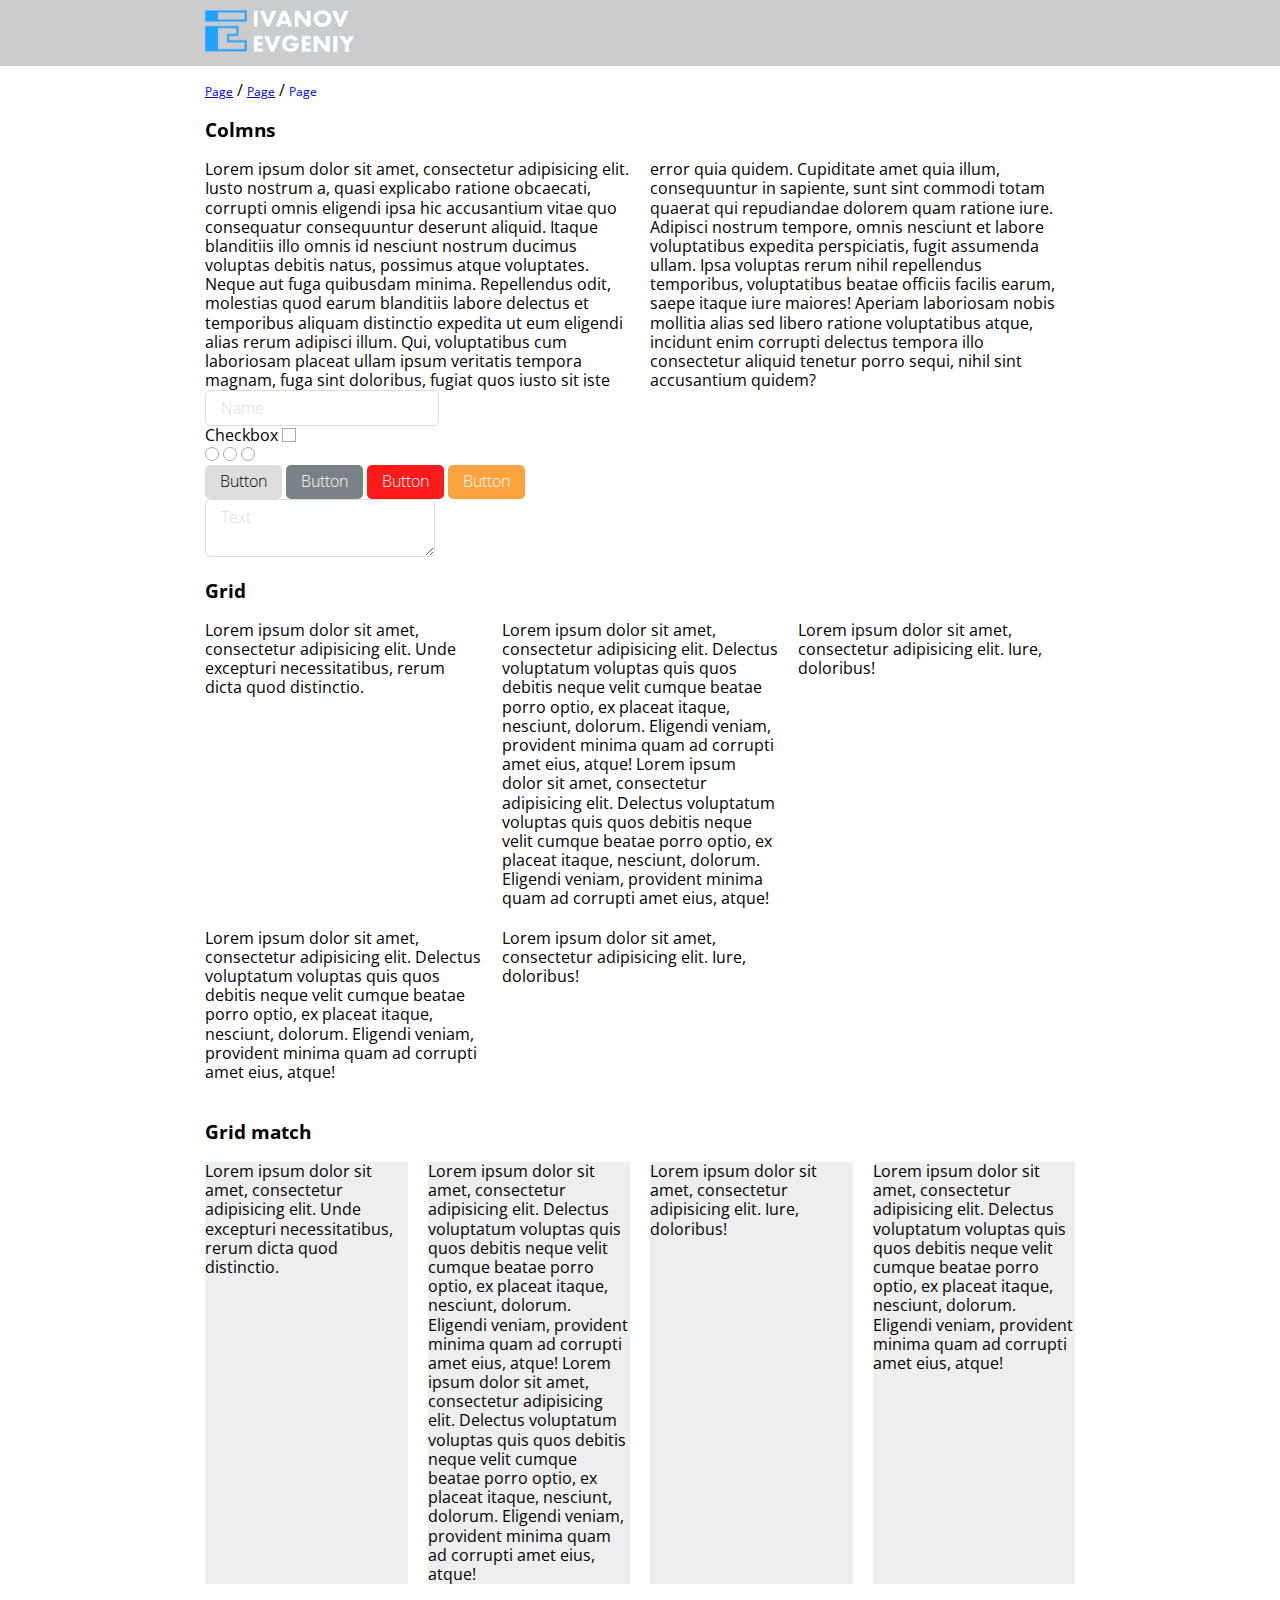
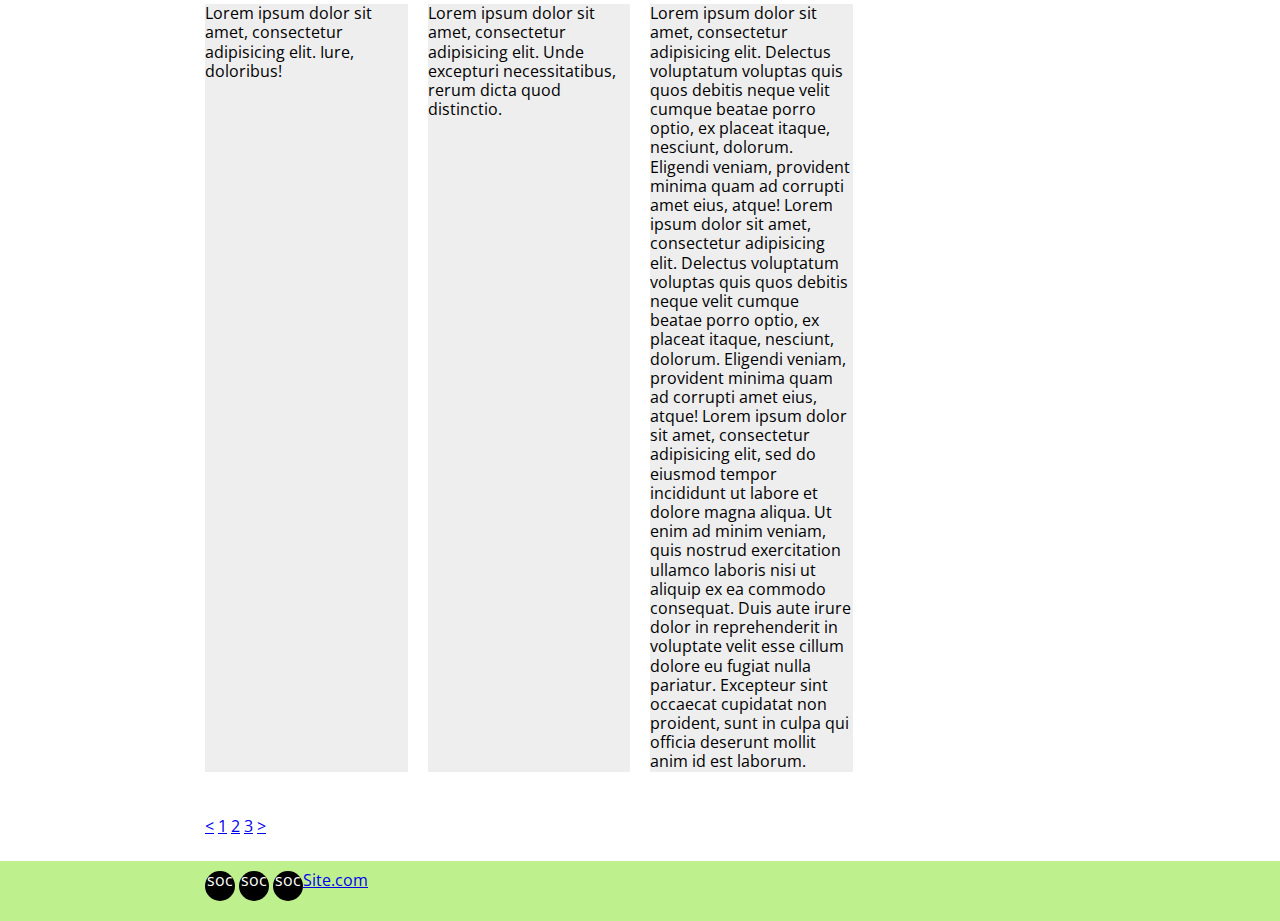
==== index.html @ 347f3d3c "init project" ====
<!DOCTYPE html>
<html>
<head>
	<meta charset="utf-8" />
	<title>New project</title>
	<meta name="keywords" content="" />
	<meta name="description" content="" />
    <meta name="viewport" content="width=device-width, initial-scale=1, shrink-to-fit=no">

	<link href="css/style.css" rel="stylesheet" type="text/css" />

</head>

<body>

<div class="wrapper">

	<!-- begin header -->
	<header class="header">
		<div class="container_center">

			<a href="/" class="header__logo"><img src="img/logo.png" alt=""></a>

		</div>
	</header>
	<!-- end header-->

	<!-- begin main__content -->
	<main class="main__content">

		<div class="container_center">

			<!-- begin breadcrumb -->
			<ul class="breadcrumb">

				<li>
					<a href="#">Page</a>
				</li>
				<li>
					<a href="#">Page</a>
				</li>
				<li>
					<a href="#">Page</a>
				</li>

			</ul>
			<!-- end breadcrumb -->

			<h3>Colmns</h3>
			<div class="column">Lorem ipsum dolor sit amet, consectetur adipisicing elit. Iusto nostrum a, quasi explicabo ratione obcaecati, corrupti omnis eligendi ipsa hic accusantium vitae quo consequatur consequuntur deserunt aliquid. Itaque blanditiis illo omnis id nesciunt nostrum ducimus voluptas debitis natus, possimus atque voluptates. Neque aut fuga quibusdam minima. Repellendus odit, molestias quod earum blanditiis labore delectus et temporibus aliquam distinctio expedita ut eum eligendi alias rerum adipisci illum. Qui, voluptatibus cum laboriosam placeat ullam ipsum veritatis tempora magnam, fuga sint doloribus, fugiat quos iusto sit iste error quia quidem. Cupiditate amet quia illum, consequuntur in sapiente, sunt sint commodi totam quaerat qui repudiandae dolorem quam ratione iure. Adipisci nostrum tempore, omnis nesciunt et labore voluptatibus expedita perspiciatis, fugit assumenda ullam. Ipsa voluptas rerum nihil repellendus temporibus, voluptatibus beatae officiis facilis earum, saepe itaque iure maiores! Aperiam laboriosam nobis mollitia alias sed libero ratione voluptatibus atque, incidunt enim corrupti delectus tempora illo consectetur aliquid tenetur porro sequi, nihil sint accusantium quidem?</div>

			<input type="text" name="" id="" placeholder="Name">

			<div class="row">
				<label>Checkbox <input type="checkbox" name="" id=""></label>
			</div>

			<div class="row">
				<input type="radio" name="1" id="">
				<input type="radio" name="1" id="">
				<input type="radio" name="1" id="">
			</div>

			<div class="row">
				<button class="btn">Button</button>
				<button class="btn btn_primary">Button</button>
				<button class="btn btn_danger">Button</button>
				<button class="btn btn_warning">Button</button>
			</div>

			<div class="row">
				<textarea placeholder="Text"></textarea>
			</div>

			<h3>Grid</h3>
			<!-- begin grid  -->
			<div class="grid grid__3">
				<div class="grid__wrapper">
					<div class="grid__item">
						Lorem ipsum dolor sit amet, consectetur adipisicing elit. Unde excepturi necessitatibus, rerum dicta quod distinctio.
					</div>
				</div>
				<div class="grid__wrapper">
					<div class="grid__item">
						Lorem ipsum dolor sit amet, consectetur adipisicing elit. Delectus voluptatum voluptas quis quos debitis neque velit cumque beatae porro optio, ex placeat itaque, nesciunt, dolorum. Eligendi veniam, provident minima quam ad corrupti amet eius, atque!
						Lorem ipsum dolor sit amet, consectetur adipisicing elit. Delectus voluptatum voluptas quis quos debitis neque velit cumque beatae porro optio, ex placeat itaque, nesciunt, dolorum. Eligendi veniam, provident minima quam ad corrupti amet eius, atque!
					</div>
				</div>
				<div class="grid__wrapper">
					<div class="grid__item">
						Lorem ipsum dolor sit amet, consectetur adipisicing elit. Iure, doloribus!
					</div>
				</div>
				<div class="grid__wrapper">
					<div class="grid__item">
						Lorem ipsum dolor sit amet, consectetur adipisicing elit. Delectus voluptatum voluptas quis quos debitis neque velit cumque beatae porro optio, ex placeat itaque, nesciunt, dolorum. Eligendi veniam, provident minima quam ad corrupti amet eius, atque!
					</div>
				</div>
				<div class="grid__wrapper">
					<div class="grid__item">
						Lorem ipsum dolor sit amet, consectetur adipisicing elit. Iure, doloribus!
					</div>
				</div>
			</div>
			<!-- end grid  -->

			<h3>Grid match</h3>
			<!-- begin grid  -->
			<div class="grid grid__4" data-grid-match>
				<div class="grid__wrapper">
					<div class="grid__item">
						Lorem ipsum dolor sit amet, consectetur adipisicing elit. Unde excepturi necessitatibus, rerum dicta quod distinctio.
					</div>
				</div>
				<div class="grid__wrapper">
					<div class="grid__item">
						Lorem ipsum dolor sit amet, consectetur adipisicing elit. Delectus voluptatum voluptas quis quos debitis neque velit cumque beatae porro optio, ex placeat itaque, nesciunt, dolorum. Eligendi veniam, provident minima quam ad corrupti amet eius, atque!
						Lorem ipsum dolor sit amet, consectetur adipisicing elit. Delectus voluptatum voluptas quis quos debitis neque velit cumque beatae porro optio, ex placeat itaque, nesciunt, dolorum. Eligendi veniam, provident minima quam ad corrupti amet eius, atque!
					</div>
				</div>
				<div class="grid__wrapper">
					<div class="grid__item">
						Lorem ipsum dolor sit amet, consectetur adipisicing elit. Iure, doloribus!
					</div>
				</div>
				<div class="grid__wrapper">
					<div class="grid__item">
						Lorem ipsum dolor sit amet, consectetur adipisicing elit. Delectus voluptatum voluptas quis quos debitis neque velit cumque beatae porro optio, ex placeat itaque, nesciunt, dolorum. Eligendi veniam, provident minima quam ad corrupti amet eius, atque!
					</div>
				</div>
				<div class="grid__wrapper">
					<div class="grid__item">
						Lorem ipsum dolor sit amet, consectetur adipisicing elit. Iure, doloribus!
					</div>
				</div>
				<div class="grid__wrapper">
					<div class="grid__item">
						Lorem ipsum dolor sit amet, consectetur adipisicing elit. Unde excepturi necessitatibus, rerum dicta quod distinctio.
					</div>
				</div>
				<div class="grid__wrapper">
					<div class="grid__item">
						Lorem ipsum dolor sit amet, consectetur adipisicing elit. Delectus voluptatum voluptas quis quos debitis neque velit cumque beatae porro optio, ex placeat itaque, nesciunt, dolorum. Eligendi veniam, provident minima quam ad corrupti amet eius, atque!
						Lorem ipsum dolor sit amet, consectetur adipisicing elit. Delectus voluptatum voluptas quis quos debitis neque velit cumque beatae porro optio, ex placeat itaque, nesciunt, dolorum. Eligendi veniam, provident minima quam ad corrupti amet eius, atque!
						Lorem ipsum dolor sit amet, consectetur adipisicing elit, sed do eiusmod
						tempor incididunt ut labore et dolore magna aliqua. Ut enim ad minim veniam,
						quis nostrud exercitation ullamco laboris nisi ut aliquip ex ea commodo
						consequat. Duis aute irure dolor in reprehenderit in voluptate velit esse
						cillum dolore eu fugiat nulla pariatur. Excepteur sint occaecat cupidatat non
						proident, sunt in culpa qui officia deserunt mollit anim id est laborum.
					</div>
				</div>
			</div>
			<!-- end grid  -->

			<!-- begin pagination -->
			<ul class="pagination">

				<li class="prev">
					<a href="#"></a>
				</li>
				<li>
					<a href="#">1</a>
				</li>
				<li>
					<a href="#">2</a>
				</li>
				<li>
					<a href="#">3</a>
				</li>
				<li class="next">
					<a href="#"></a>
				</li>

			</ul>
			<!-- end pagination -->



		</div>

	</main>
	<!-- end main__content -->

</div>
<!-- end .wrapper -->

<!-- begin footer -->
<footer class="footer">

	<div class="container_center">

		<div class="soc">
			<a href="#"></a>
			<a href="#"></a>
			<a href="#"></a>
		</div>

		<div class="copy"><a href="#">Site.com</a></div>

	</div>

</footer>
<!-- end footer -->

	<script type="text/javascript" src="js/jquery.js"></script>
	<script type="text/javascript" src="js/browserDetect.js"></script>
	<script type="text/javascript" src="js/jquery.matchHeight.js"></script>
	<script type="text/javascript" src="js/function.js"></script>


</body>
</html>
---- css/style.css ----
/*!
 *
 * Evgeniy Ivanov - 2018
 * busforward@gmail.com
 * Skype: ivanov_ea
 *
 */
@import url(https://fonts.googleapis.com/css?family=Open+Sans:400,300,600,700,900);
.footer:after, .main__content:after, .header:after, .form:after, .form__row:after {
  content: '';
  display: table;
  clear: both; }

.footer:before {
  content: '';
  display: table;
  clear: both; }

/* Global variables */
/* ======================================================================== */
/* Grid */
/* ======================================================================== */
/* Form */
/* ======================================================================== */
/* Breakpoints */
* {
  -webkit-box-sizing: border-box;
  box-sizing: border-box; }

html, body, .wrapper {
  height: 100%;
  position: relative;
  -webkit-box-sizing: content-box;
  box-sizing: content-box; }

/*! normalize.css v7.0.0 | MIT License | github.com/necolas/normalize.css */
/* Document
   ========================================================================== */
/**
 * 1. Correct the line height in all browsers.
 * 2. Prevent adjustments of font size after orientation changes in
 *    IE on Windows Phone and in iOS.
 */
html {
  -ms-text-size-adjust: 100%;
  /* 2 */
  -webkit-text-size-adjust: 100%;
  /* 2 */ }

/* Sections
   ========================================================================== */
/**
 * Remove the margin in all browsers (opinionated).
 */
body {
  margin: 0;
  font-size: 100%;
  font-family: "Open Sans";
  color: #000;
  line-height: 1.2; }

/**
 * Add the correct display in IE 9-.
 */
article, aside, details, figcaption, figure, footer, header, hgroup, main, nav, section, summary {
  display: block; }

/**
 * Correct the font size and margin on `h1` elements within `section` and
 * `article` contexts in Chrome, Firefox, and Safari.
 */
h1 {
  font-size: 2em;
  margin: 0.67em 0; }

/* Grouping content
   ========================================================================== */
/**
 * Add the correct display in IE 9-.
 * 1. Add the correct display in IE.
 */
figcaption,
figure,
main {
  /* 1 */
  display: block; }

/**
 * Add the correct margin in IE 8.
 */
figure {
  margin: 1em 40px; }

/**
 * 1. Add the correct box sizing in Firefox.
 * 2. Show the overflow in Edge and IE.
 */
hr {
  -webkit-box-sizing: content-box;
  box-sizing: content-box;
  /* 1 */
  height: 0;
  /* 1 */
  overflow: visible;
  /* 2 */ }

/**
 * 1. Correct the inheritance and scaling of font size in all browsers.
 * 2. Correct the odd `em` font sizing in all browsers.
 */
pre {
  font-family: monospace, monospace;
  /* 1 */
  font-size: 1em;
  /* 2 */ }

/* Text-level semantics
   ========================================================================== */
/**
 * 1. Remove the gray background on active links in IE 10.
 * 2. Remove gaps in links underline in iOS 8+ and Safari 8+.
 */
a {
  background-color: transparent;
  /* 1 */
  -webkit-text-decoration-skip: objects;
  /* 2 */
  -webkit-transition: all .3s;
  -o-transition: all .3s;
  transition: all .3s; }
  a:focus {
    outline: 0; }

/**
 * 1. Remove the bottom border in Chrome 57- and Firefox 39-.
 * 2. Add the correct text decoration in Chrome, Edge, IE, Opera, and Safari.
 */
abbr[title] {
  border-bottom: none;
  /* 1 */
  text-decoration: underline;
  /* 2 */
  -webkit-text-decoration: underline dotted;
  text-decoration: underline dotted;
  /* 2 */ }

/**
 * Prevent the duplicate application of `bolder` by the next rule in Safari 6.
 */
b,
strong {
  font-weight: inherit; }

/**
 * Add the correct font weight in Chrome, Edge, and Safari.
 */
b,
strong {
  font-weight: bolder; }

/**
 * 1. Correct the inheritance and scaling of font size in all browsers.
 * 2. Correct the odd `em` font sizing in all browsers.
 */
code,
kbd,
samp {
  font-family: monospace, monospace;
  /* 1 */
  font-size: 1em;
  /* 2 */ }

/**
 * Add the correct font style in Android 4.3-.
 */
dfn {
  font-style: italic; }

/**
 * Add the correct background and color in IE 9-.
 */
mark {
  background-color: #ff0;
  color: #000; }

/**
 * Add the correct font size in all browsers.
 */
small {
  font-size: 80%; }

/**
 * Prevent `sub` and `sup` elements from affecting the line height in
 * all browsers.
 */
sub,
sup {
  font-size: 75%;
  line-height: 0;
  position: relative;
  vertical-align: baseline; }

sub {
  bottom: -0.25em; }

sup {
  top: -0.5em; }

/* Embedded content
   ========================================================================== */
/**
 * Add the correct display in IE 9-.
 */
audio,
video {
  display: inline-block; }

/**
 * Add the correct display in iOS 4-7.
 */
audio:not([controls]) {
  display: none;
  height: 0; }

/**
 * Remove the border on images inside links in IE 10-.
 */
img {
  border-style: none;
  max-width: 100%; }

/**
 * Hide the overflow in IE.
 */
svg:not(:root) {
  overflow: hidden; }

/* Forms
   ========================================================================== */
/**
 * 1. Change the font styles in all browsers (opinionated).
 * 2. Remove the margin in Firefox and Safari.
 */
button,
input,
optgroup,
select,
textarea {
  margin: 0;
  /* 2 */ }

/**
 * Show the overflow in IE.
 * 1. Show the overflow in Edge.
 */
button,
input {
  /* 1 */
  overflow: visible;
  outline: 0; }

/**
 * Remove the inheritance of text transform in Edge, Firefox, and IE.
 * 1. Remove the inheritance of text transform in Firefox.
 */
button,
select {
  /* 1 */
  text-transform: none; }

/**
 * 1. Prevent a WebKit bug where (2) destroys native `audio` and `video`
 *    controls in Android 4.
 * 2. Correct the inability to style clickable types in iOS and Safari.
 */
button,
html [type="button"],
[type="reset"],
[type="submit"] {
  -webkit-appearance: button;
  /* 2 */ }

/**
 * Remove the inner border and padding in Firefox.
 */
button::-moz-focus-inner,
[type="button"]::-moz-focus-inner,
[type="reset"]::-moz-focus-inner,
[type="submit"]::-moz-focus-inner {
  border-style: none;
  padding: 0; }

/**
 * Restore the focus styles unset by the previous rule.
 */
button:-moz-focusring,
[type="button"]:-moz-focusring,
[type="reset"]:-moz-focusring,
[type="submit"]:-moz-focusring {
  outline: 1px dotted ButtonText; }

/**
 * Correct the padding in Firefox.
 */
fieldset {
  padding: 0.35em 0.75em 0.625em; }

/**
 * 1. Correct the text wrapping in Edge and IE.
 * 2. Correct the color inheritance from `fieldset` elements in IE.
 * 3. Remove the padding so developers are not caught out when they zero out
 *    `fieldset` elements in all browsers.
 */
legend {
  -webkit-box-sizing: border-box;
  box-sizing: border-box;
  /* 1 */
  color: inherit;
  /* 2 */
  display: table;
  /* 1 */
  max-width: 100%;
  /* 1 */
  padding: 0;
  /* 3 */
  white-space: normal;
  /* 1 */ }

/**
 * 1. Add the correct display in IE 9-.
 * 2. Add the correct vertical alignment in Chrome, Firefox, and Opera.
 */
progress {
  display: inline-block;
  /* 1 */
  vertical-align: baseline;
  /* 2 */ }

/**
 * Remove the default vertical scrollbar in IE.
 */
textarea {
  overflow: auto; }

/**
 * 1. Add the correct box sizing in IE 10-.
 * 2. Remove the padding in IE 10-.
 */
[type="checkbox"],
[type="radio"] {
  -webkit-box-sizing: border-box;
  box-sizing: border-box;
  /* 1 */
  padding: 0;
  /* 2 */ }

/**
 * Correct the cursor style of increment and decrement buttons in Chrome.
 */
[type="number"]::-webkit-inner-spin-button,
[type="number"]::-webkit-outer-spin-button {
  height: auto; }

/**
 * 1. Correct the odd appearance in Chrome and Safari.
 * 2. Correct the outline style in Safari.
 */
[type="search"] {
  -webkit-appearance: textfield;
  /* 1 */
  outline-offset: -2px;
  /* 2 */ }

/**
 * Remove the inner padding and cancel buttons in Chrome and Safari on macOS.
 */
[type="search"]::-webkit-search-cancel-button,
[type="search"]::-webkit-search-decoration {
  -webkit-appearance: none; }

/**
 * 1. Correct the inability to style clickable types in iOS and Safari.
 * 2. Change font properties to `inherit` in Safari.
 */
::-webkit-file-upload-button {
  -webkit-appearance: button;
  /* 1 */
  font: inherit;
  /* 2 */ }

/* Interactive
   ========================================================================== */
/*
 * Add the correct display in IE 9-.
 * 1. Add the correct display in Edge, IE, and Firefox.
 */
details,
menu {
  display: block; }

/*
 * Add the correct display in all browsers.
 */
summary {
  display: list-item; }

/* Scripting
   ========================================================================== */
/**
 * Add the correct display in IE 9-.
 */
canvas {
  display: inline-block; }

/**
 * Add the correct display in IE.
 */
template {
  display: none; }

/* Hidden
   ========================================================================== */
/**
 * Add the correct display in IE 10-.
 */
[hidden] {
  display: none; }

.wrapper {
  font-size: 16px;
  min-height: 100%;
  height: auto !important;
  height: 100%;
  margin: 0 auto -60px auto; }

/* Middle
 ----------------------------------------------------------------------------- */
.main__content {
  padding-bottom: 60px; }

.container_center {
  max-width: 900px;
  padding: 0 15px;
  margin-left: auto;
  margin-right: auto; }

.column {
  -webkit-column-count: 4;
  column-count: 4;
  -webkit-column-gap: 20px;
  column-gap: 20px;
  -webkit-column-width: 300px;
  column-width: 300px; }

/* Header
 ----------------------------------------------------------------------------- */
.header {
  background-color: #ccc;
  padding: 10px 0; }
  .header__logo {
    float: left;
    width: 150px; }

.stiky {
  position: fixed;
  top: 0;
  left: 0;
  width: 100%; }

/* Footer
 ----------------------------------------------------------------------------- */
.footer {
  font-size: 16px;
  position: relative;
  height: 60px;
  background: #BFF08E; }
  .footer .container_center {
    padding-top: 10px;
    padding-bottom: 10px; }

.form__row {
  margin-bottom: 15px; }
  .form__row input:not([type]),
  .form__row input[type=text],
  .form__row input[type=password],
  .form__row input[type=email],
  .form__row input[type=url],
  .form__row input[type=search],
  .form__row input[type=tel],
  .form__row input[type=number],
  .form__row input[type=datetime],
  .form__row textarea,
  .form__row .btn {
    width: 100%; }
  .form__row textarea {
    max-width: 100%;
    max-width: 100%;
    min-height: 15px; }

input:not([type]),
input[type=text],
input[type=password],
input[type=email],
input[type=url],
input[type=search],
input[type=tel],
input[type=number],
input[type=datetime],
textarea {
  background-color: #fff;
  border: 1px solid #ddd;
  padding: 6px 15px;
  outline: none;
  font-size: 16px;
  font-weight: 300;
  font-family: "Open Sans";
  border-radius: 5px;
  -webkit-transition: all .3s;
  -o-transition: all .3s;
  transition: all .3s; }
  input:not([type]):hover,
  input[type=text]:hover,
  input[type=password]:hover,
  input[type=email]:hover,
  input[type=url]:hover,
  input[type=search]:hover,
  input[type=tel]:hover,
  input[type=number]:hover,
  input[type=datetime]:hover,
  textarea:hover {
    border: 1px solid #ddd;
    background-color: #fff; }
  input:not([type]):focus,
  input[type=text]:focus,
  input[type=password]:focus,
  input[type=email]:focus,
  input[type=url]:focus,
  input[type=search]:focus,
  input[type=tel]:focus,
  input[type=number]:focus,
  input[type=datetime]:focus,
  textarea:focus {
    border: 1px solid #ddd;
    background-color: #fff; }
  input:not([type]).invalid,
  input[type=text].invalid,
  input[type=password].invalid,
  input[type=email].invalid,
  input[type=url].invalid,
  input[type=search].invalid,
  input[type=tel].invalid,
  input[type=number].invalid,
  input[type=datetime].invalid,
  textarea.invalid {
    background-color: #fff0f0;
    border: 1px solid red; }
  input:not([type])::-webkit-input-placeholder,
  input[type=text]::-webkit-input-placeholder,
  input[type=password]::-webkit-input-placeholder,
  input[type=email]::-webkit-input-placeholder,
  input[type=url]::-webkit-input-placeholder,
  input[type=search]::-webkit-input-placeholder,
  input[type=tel]::-webkit-input-placeholder,
  input[type=number]::-webkit-input-placeholder,
  input[type=datetime]::-webkit-input-placeholder,
  textarea::-webkit-input-placeholder {
    color: #ddd; }
  input:not([type]):-moz-placeholder,
  input[type=text]:-moz-placeholder,
  input[type=password]:-moz-placeholder,
  input[type=email]:-moz-placeholder,
  input[type=url]:-moz-placeholder,
  input[type=search]:-moz-placeholder,
  input[type=tel]:-moz-placeholder,
  input[type=number]:-moz-placeholder,
  input[type=datetime]:-moz-placeholder,
  textarea:-moz-placeholder {
    color: #ddd; }
  input:not([type])::-moz-placeholder,
  input[type=text]::-moz-placeholder,
  input[type=password]::-moz-placeholder,
  input[type=email]::-moz-placeholder,
  input[type=url]::-moz-placeholder,
  input[type=search]::-moz-placeholder,
  input[type=tel]::-moz-placeholder,
  input[type=number]::-moz-placeholder,
  input[type=datetime]::-moz-placeholder,
  textarea::-moz-placeholder {
    color: #ddd; }
  input:not([type]):-ms-input-placeholder,
  input[type=text]:-ms-input-placeholder,
  input[type=password]:-ms-input-placeholder,
  input[type=email]:-ms-input-placeholder,
  input[type=url]:-ms-input-placeholder,
  input[type=search]:-ms-input-placeholder,
  input[type=tel]:-ms-input-placeholder,
  input[type=number]:-ms-input-placeholder,
  input[type=datetime]:-ms-input-placeholder,
  textarea:-ms-input-placeholder {
    color: #ddd; }

input[type=search]::-webkit-search-cancel-button,
input[type=search]::-webkit-search-decoration {
  -webkit-appearance: none; }

input[type=number]::-webkit-inner-spin-button,
input[type=number]::-webkit-outer-spin-button {
  height: auto; }

input[type=checkbox],
input[type=radio] {
  padding: 0;
  display: inline-block;
  height: 14px;
  width: 14px;
  border: 1px solid #aaa;
  overflow: hidden;
  margin-top: -4px;
  vertical-align: middle;
  -webkit-appearance: none;
  outline: 0;
  background: 0 0;
  text-align: center;
  position: relative; }
  input[type=checkbox]:not(:disabled), input[type=checkbox]:not(:disabled),
  input[type=radio]:not(:disabled),
  input[type=radio]:not(:disabled) {
    cursor: pointer; }
  input[type=checkbox]:before, input[type=checkbox]:before,
  input[type=radio]:before,
  input[type=radio]:before {
    display: block; }
  input[type=checkbox]:disabled, input[type=checkbox]:disabled,
  input[type=radio]:disabled,
  input[type=radio]:disabled {
    border-color: #ddd; }

input[type=radio] {
  border-radius: 50%; }
  input[type=radio]:checked:before {
    content: '';
    width: 6px;
    height: 6px;
    top: 50%;
    left: 50%;
    margin-top: -3px;
    margin-left: -3px;
    display: block;
    position: absolute;
    border-radius: 50%;
    background: #000; }
  input[type=radio]:disabled:checked:before {
    background-color: #aaa; }

input[type=checkbox]:checked:before, input[type=checkbox]:indeterminate:before {
  content: "\2714";
  font-size: 12px;
  -webkit-font-smoothing: antialiased;
  text-align: center;
  line-height: 13px;
  color: #000; }

input[type=checkbox]:indeterminate:before {
  content: "\f068"; }

input[type=checkbox]:disabled:checked:before, input[type=checkbox]:disabled:indeterminate:before {
  color: #aaa; }

.grid {
  margin-left: -20px;
  -webkit-box-sizing: content-box;
  box-sizing: content-box; }
  html[data-browser*="flexible"] .grid {
    display: -webkit-box;
    display: -ms-flexbox;
    display: flex;
    -ms-flex-wrap: wrap;
    flex-wrap: wrap; }
    html[data-browser*="flexible"] .grid > div {
      display: block;
      min-height: 1px;
      -webkit-box-flex: 0;
      -ms-flex: none;
      flex: none; }
  html[data-browser*="not-flex"] .grid {
    display: block;
    font-size: 0;
    line-height: 0;
    letter-spacing: -1px; }
    html[data-browser*="not-flex"] .grid > div {
      min-height: 1px;
      display: inline-block;
      vertical-align: top;
      letter-spacing: normal;
      line-height: 1.2;
      font-size: 16px; }
  html[data-browser*="flexible"] .grid {
    -webkit-box-orient: horizontal;
    -webkit-box-direction: normal;
    -ms-flex-flow: row wrap;
    flex-flow: row wrap; }
  html[data-browser*="flexible"] .grid_nowrap {
    -webkit-box-orient: horizontal;
    -webkit-box-direction: normal;
    -ms-flex-flow: row nowrap;
    flex-flow: row nowrap; }
  .grid > div {
    padding-left: 20px;
    margin-bottom: 20px; }
    .grid > div.width_1 {
      width: 50%; }
    .grid > div.width_2 {
      width: 50%; }
    .grid > div.width_3 {
      width: 33.3%; }
    .grid > div.width_4 {
      width: 25%; }
    .grid > div.width_5 {
      width: 20%; }
    .grid > div.width_2_3 {
      width: 66%; }
    .grid > div.width_3_4 {
      width: 75%; }
  .grid__1 > div {
    width: 100%; }
  .grid__2 > div {
    width: 50%; }
  .grid__3 > div {
    width: 33.33333%; }
  .grid__4 > div {
    width: 25%; }
  .grid__5 > div {
    width: 20%; }
  .grid__6 > div {
    width: 16.66667%; }
  .grid__7 > div {
    width: 14.28571%; }
  .grid__8 > div {
    width: 12.5%; }
  .grid__9 > div {
    width: 11.11111%; }
  .grid__10 > div {
    width: 10%; }
  .grid__11 > div {
    width: 9.09091%; }
  .grid__12 > div {
    width: 8.33333%; }

[data-grid-match] .grid__item {
  background-color: #eee; }

@media (max-width: 991px) {
  .grid__4 > div {
    width: 50%; } }

.soc {
  float: left; }
  .soc a {
    display: inline-block;
    width: 30px;
    height: 30px;
    border-radius: 50%;
    background-color: #000;
    text-align: center;
    text-decoration: none;
    -webkit-transition: all 0.3ss;
    -o-transition: all 0.3ss;
    transition: all 0.3ss; }
    .soc a:hover {
      opacity: .8; }
    .soc a:before {
      content: 'soc';
      color: #fff;
      text-decoration: none; }

.breadcrumb {
  margin: 15px 0;
  padding: 0; }
  .breadcrumb li {
    display: inline-block;
    vertical-align: baseline; }
    .breadcrumb li:not(:first-child):before {
      content: '/';
      display: inline-block; }
    .breadcrumb li:last-child a {
      cursor: default;
      text-decoration: none; }
    .breadcrumb li a {
      font-size: 12px; }

.pagination {
  margin: 25px 0;
  padding: 0; }
  .pagination li {
    display: inline-block; }
    .pagination li a {
      display: block;
      text-align: center; }
    .pagination li.prev a:before {
      content: '<'; }
    .pagination li.next a:before {
      content: '>'; }

.btn {
  color: #000;
  font-family: "Open Sans";
  font-size: 16px;
  font-weight: 300;
  padding: 5px 15px 7px;
  border: none;
  outline: none;
  text-decoration: none;
  display: inline-block;
  background-color: #ddd;
  text-align: center;
  max-width: 100%;
  cursor: pointer;
  border-radius: 5px;
  -webkit-transition: all 0.3s;
  -o-transition: all 0.3s;
  transition: all 0.3s;
  text-decoration: none; }
  .btn:hover {
    background-color: #fff;
    color: #000;
    text-decoration: none; }
  .btn:focus, .btn:active {
    background-color: rgba(255, 255, 255, 0.8);
    color: #000; }
  .btn_primary {
    background-color: #7b8287;
    border-color: #7b8287;
    color: #ffffff; }
    .btn_primary:hover {
      background-color: #6a7074;
      color: #ffffff; }
    .btn_primary:focus, .btn_primary:active {
      background-color: #63686c;
      color: #ffffff; }
  .btn_success {
    background-color: #36a566;
    border-color: #36a566;
    color: #ffffff; }
    .btn_success:hover {
      background-color: #2d8a55;
      color: #ffffff; }
    .btn_success:focus, .btn_success:active {
      background-color: #297f4e;
      color: #ffffff; }
  .btn_info {
    background-color: #03a9f4;
    border-color: #03a9f4;
    color: #ffffff; }
    .btn_info:hover {
      background-color: #0391d1;
      color: #ffffff; }
    .btn_info:focus, .btn_info:active {
      background-color: #0286c2;
      color: #ffffff; }
  .btn_warning {
    background-color: #fca33e;
    border-color: #fca33e;
    color: #ffffff; }
    .btn_warning:hover {
      background-color: #fb921b;
      color: #ffffff; }
    .btn_warning:focus, .btn_warning:active {
      background-color: #fb8b0c;
      color: #ffffff; }
  .btn_danger {
    background-color: #ff1a1a;
    border-color: #ff1a1a;
    color: #ffffff; }
    .btn_danger:hover {
      background-color: #f50000;
      color: #ffffff; }
    .btn_danger:focus, .btn_danger:active {
      background-color: #e60000;
      color: #ffffff; }

.video__wrapper {
  position: relative;
  overflow: hidden;
  padding-bottom: 56.4%; }
  .video__wrapper iframe, .video__wrapper .video__prev {
    position: absolute;
    top: 0;
    left: 0;
    width: 100%;
    height: 100%; }

.video__prev {
  position: absolute;
  display: block;
  top: 0;
  left: 0;
  width: 100%;
  height: 100%; }

.video__play {
  position: absolute;
  top: 50%;
  left: 50%;
  width: 7.2em;
  height: 7.2em;
  margin-top: -3.6em;
  margin-left: -3.6em;
  border-radius: 50%;
  cursor: pointer; }

/*# sourceMappingURL=style.css.map */
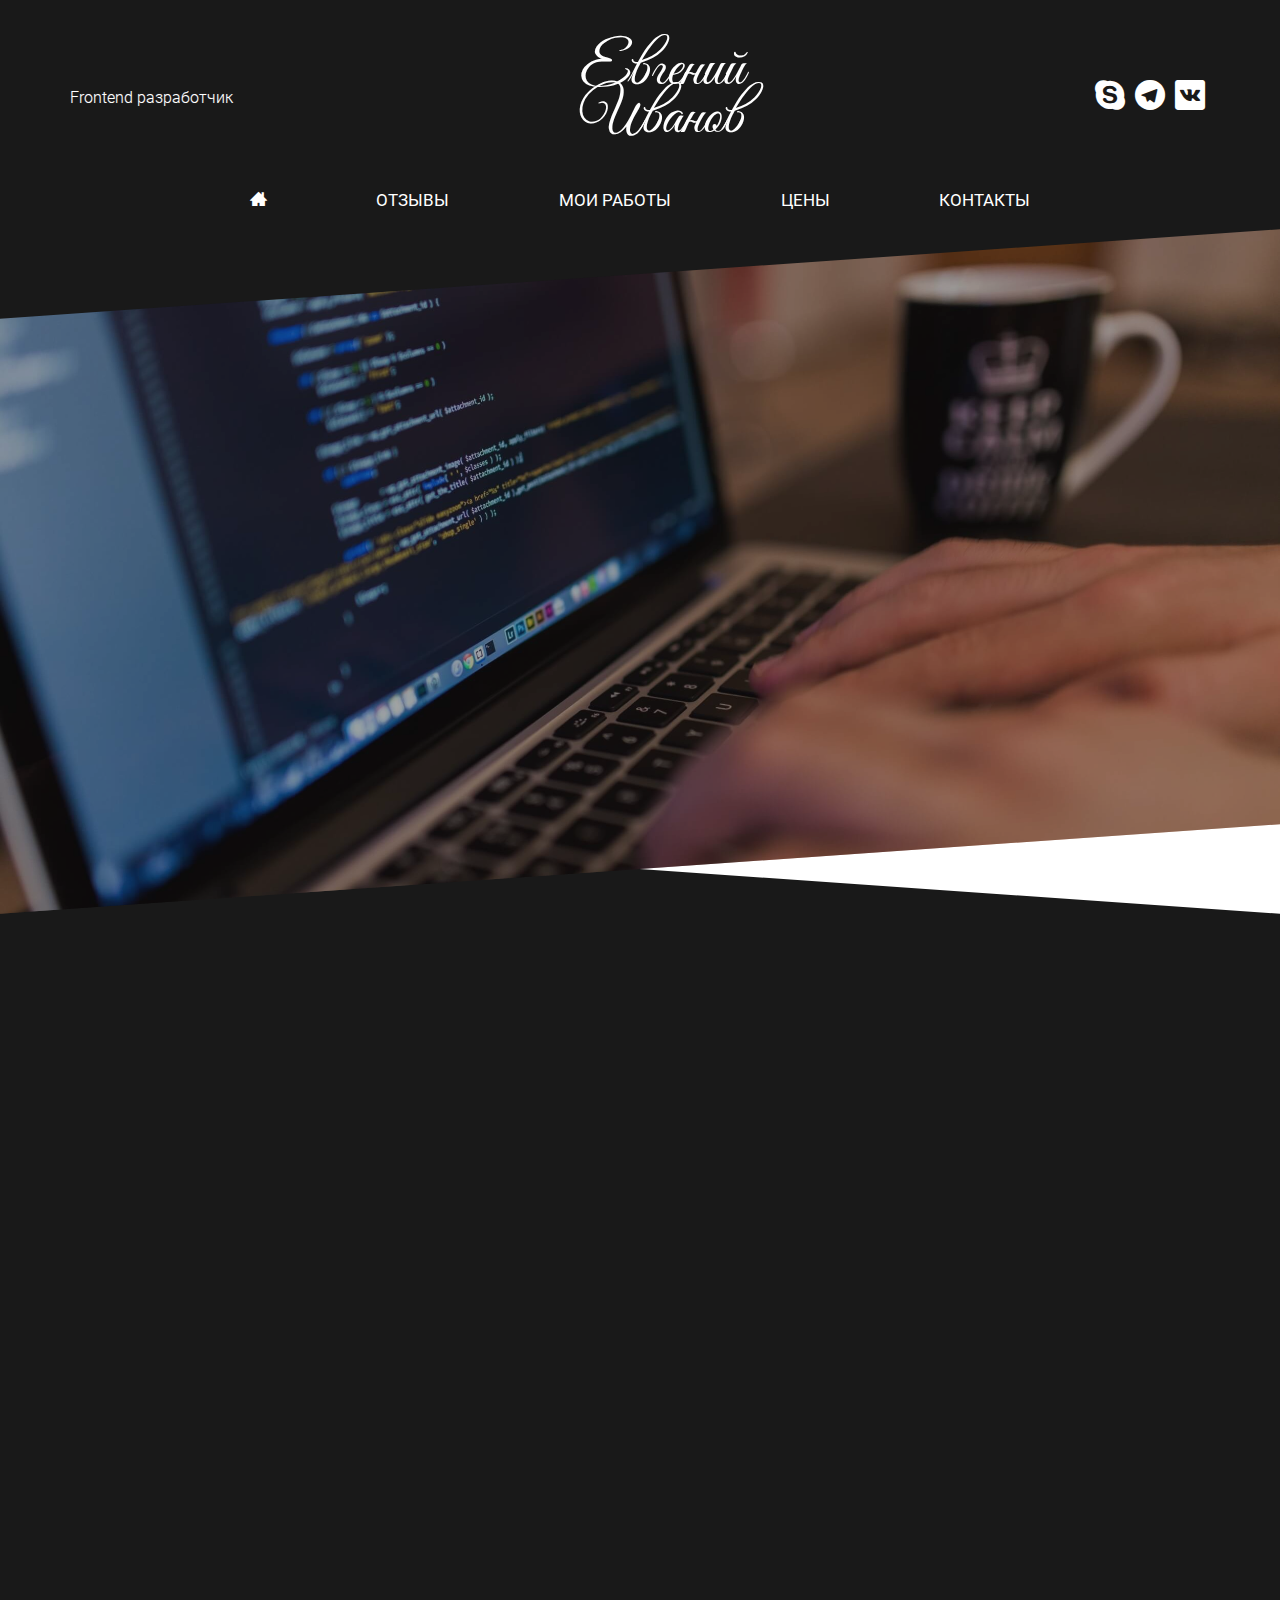
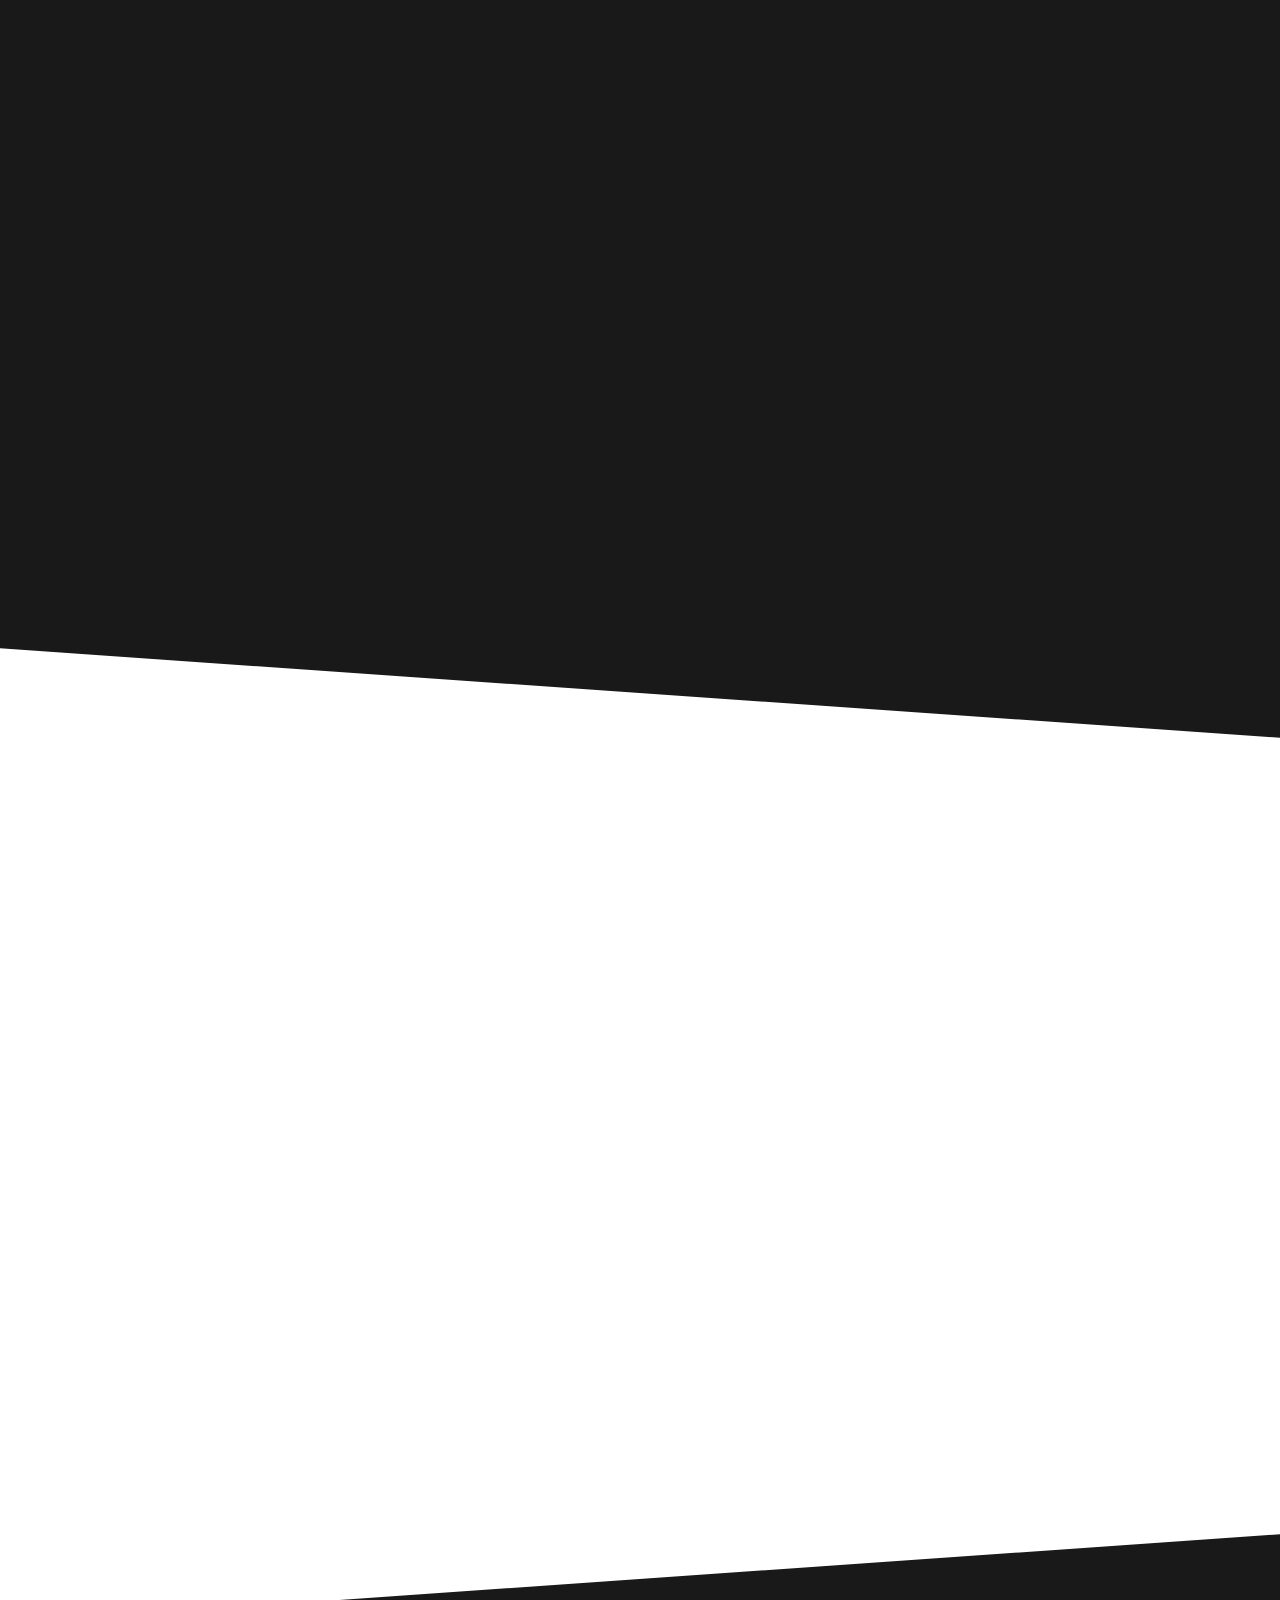
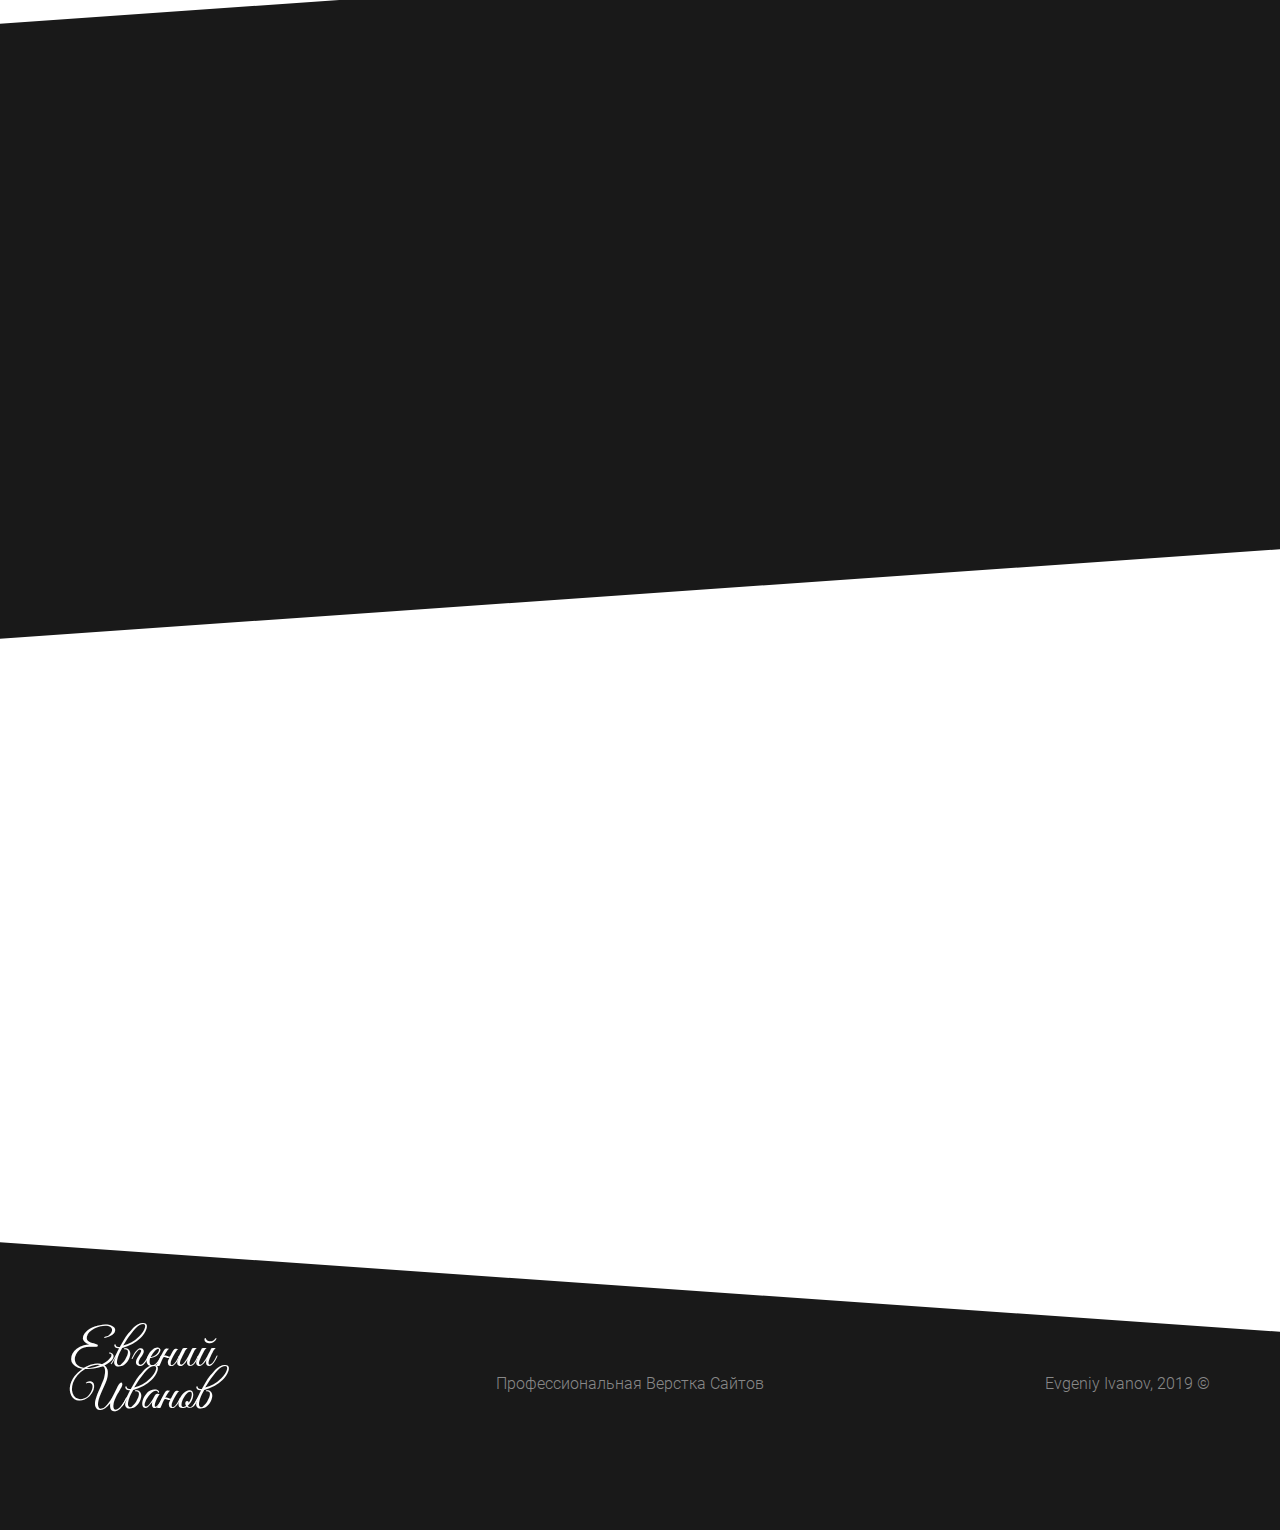
==== commit 32a39e8c: "New version" ====
--- a/index.html
+++ b/index.html
@@ -1,213 +1,5 @@
-<!DOCTYPE html>
-<html>
-<head>
-	<meta charset="utf-8" />
-	<title>New project</title>
-	<meta name="keywords" content="" />
-	<meta name="description" content="" />
-    <meta name="viewport" content="width=device-width, initial-scale=1, shrink-to-fit=no">
-
-	<link href="css/style.css" rel="stylesheet" type="text/css" />
-
-</head>
-
-<body>
-
-<div class="wrapper">
-
-	<!-- begin header -->
-	<header class="header">
-		<div class="container_center">
-
-			<a href="/" class="header__logo"><img src="img/logo.png" alt=""></a>
-
-		</div>
-	</header>
-	<!-- end header-->
-
-	<!-- begin main__content -->
-	<main class="main__content">
-
-		<div class="container_center">
-
-			<!-- begin breadcrumb -->
-			<ul class="breadcrumb">
-
-				<li>
-					<a href="#">Page</a>
-				</li>
-				<li>
-					<a href="#">Page</a>
-				</li>
-				<li>
-					<a href="#">Page</a>
-				</li>
-
-			</ul>
-			<!-- end breadcrumb -->
-
-			<h3>Colmns</h3>
-			<div class="column">Lorem ipsum dolor sit amet, consectetur adipisicing elit. Iusto nostrum a, quasi explicabo ratione obcaecati, corrupti omnis eligendi ipsa hic accusantium vitae quo consequatur consequuntur deserunt aliquid. Itaque blanditiis illo omnis id nesciunt nostrum ducimus voluptas debitis natus, possimus atque voluptates. Neque aut fuga quibusdam minima. Repellendus odit, molestias quod earum blanditiis labore delectus et temporibus aliquam distinctio expedita ut eum eligendi alias rerum adipisci illum. Qui, voluptatibus cum laboriosam placeat ullam ipsum veritatis tempora magnam, fuga sint doloribus, fugiat quos iusto sit iste error quia quidem. Cupiditate amet quia illum, consequuntur in sapiente, sunt sint commodi totam quaerat qui repudiandae dolorem quam ratione iure. Adipisci nostrum tempore, omnis nesciunt et labore voluptatibus expedita perspiciatis, fugit assumenda ullam. Ipsa voluptas rerum nihil repellendus temporibus, voluptatibus beatae officiis facilis earum, saepe itaque iure maiores! Aperiam laboriosam nobis mollitia alias sed libero ratione voluptatibus atque, incidunt enim corrupti delectus tempora illo consectetur aliquid tenetur porro sequi, nihil sint accusantium quidem?</div>
-
-			<input type="text" name="" id="" placeholder="Name">
-
-			<div class="row">
-				<label>Checkbox <input type="checkbox" name="" id=""></label>
-			</div>
-
-			<div class="row">
-				<input type="radio" name="1" id="">
-				<input type="radio" name="1" id="">
-				<input type="radio" name="1" id="">
-			</div>
-
-			<div class="row">
-				<button class="btn">Button</button>
-				<button class="btn btn_primary">Button</button>
-				<button class="btn btn_danger">Button</button>
-				<button class="btn btn_warning">Button</button>
-			</div>
-
-			<div class="row">
-				<textarea placeholder="Text"></textarea>
-			</div>
-
-			<h3>Grid</h3>
-			<!-- begin grid  -->
-			<div class="grid grid__3">
-				<div class="grid__wrapper">
-					<div class="grid__item">
-						Lorem ipsum dolor sit amet, consectetur adipisicing elit. Unde excepturi necessitatibus, rerum dicta quod distinctio.
-					</div>
-				</div>
-				<div class="grid__wrapper">
-					<div class="grid__item">
-						Lorem ipsum dolor sit amet, consectetur adipisicing elit. Delectus voluptatum voluptas quis quos debitis neque velit cumque beatae porro optio, ex placeat itaque, nesciunt, dolorum. Eligendi veniam, provident minima quam ad corrupti amet eius, atque!
-						Lorem ipsum dolor sit amet, consectetur adipisicing elit. Delectus voluptatum voluptas quis quos debitis neque velit cumque beatae porro optio, ex placeat itaque, nesciunt, dolorum. Eligendi veniam, provident minima quam ad corrupti amet eius, atque!
-					</div>
-				</div>
-				<div class="grid__wrapper">
-					<div class="grid__item">
-						Lorem ipsum dolor sit amet, consectetur adipisicing elit. Iure, doloribus!
-					</div>
-				</div>
-				<div class="grid__wrapper">
-					<div class="grid__item">
-						Lorem ipsum dolor sit amet, consectetur adipisicing elit. Delectus voluptatum voluptas quis quos debitis neque velit cumque beatae porro optio, ex placeat itaque, nesciunt, dolorum. Eligendi veniam, provident minima quam ad corrupti amet eius, atque!
-					</div>
-				</div>
-				<div class="grid__wrapper">
-					<div class="grid__item">
-						Lorem ipsum dolor sit amet, consectetur adipisicing elit. Iure, doloribus!
-					</div>
-				</div>
-			</div>
-			<!-- end grid  -->
-
-			<h3>Grid match</h3>
-			<!-- begin grid  -->
-			<div class="grid grid__4" data-grid-match>
-				<div class="grid__wrapper">
-					<div class="grid__item">
-						Lorem ipsum dolor sit amet, consectetur adipisicing elit. Unde excepturi necessitatibus, rerum dicta quod distinctio.
-					</div>
-				</div>
-				<div class="grid__wrapper">
-					<div class="grid__item">
-						Lorem ipsum dolor sit amet, consectetur adipisicing elit. Delectus voluptatum voluptas quis quos debitis neque velit cumque beatae porro optio, ex placeat itaque, nesciunt, dolorum. Eligendi veniam, provident minima quam ad corrupti amet eius, atque!
-						Lorem ipsum dolor sit amet, consectetur adipisicing elit. Delectus voluptatum voluptas quis quos debitis neque velit cumque beatae porro optio, ex placeat itaque, nesciunt, dolorum. Eligendi veniam, provident minima quam ad corrupti amet eius, atque!
-					</div>
-				</div>
-				<div class="grid__wrapper">
-					<div class="grid__item">
-						Lorem ipsum dolor sit amet, consectetur adipisicing elit. Iure, doloribus!
-					</div>
-				</div>
-				<div class="grid__wrapper">
-					<div class="grid__item">
-						Lorem ipsum dolor sit amet, consectetur adipisicing elit. Delectus voluptatum voluptas quis quos debitis neque velit cumque beatae porro optio, ex placeat itaque, nesciunt, dolorum. Eligendi veniam, provident minima quam ad corrupti amet eius, atque!
-					</div>
-				</div>
-				<div class="grid__wrapper">
-					<div class="grid__item">
-						Lorem ipsum dolor sit amet, consectetur adipisicing elit. Iure, doloribus!
-					</div>
-				</div>
-				<div class="grid__wrapper">
-					<div class="grid__item">
-						Lorem ipsum dolor sit amet, consectetur adipisicing elit. Unde excepturi necessitatibus, rerum dicta quod distinctio.
-					</div>
-				</div>
-				<div class="grid__wrapper">
-					<div class="grid__item">
-						Lorem ipsum dolor sit amet, consectetur adipisicing elit. Delectus voluptatum voluptas quis quos debitis neque velit cumque beatae porro optio, ex placeat itaque, nesciunt, dolorum. Eligendi veniam, provident minima quam ad corrupti amet eius, atque!
-						Lorem ipsum dolor sit amet, consectetur adipisicing elit. Delectus voluptatum voluptas quis quos debitis neque velit cumque beatae porro optio, ex placeat itaque, nesciunt, dolorum. Eligendi veniam, provident minima quam ad corrupti amet eius, atque!
-						Lorem ipsum dolor sit amet, consectetur adipisicing elit, sed do eiusmod
-						tempor incididunt ut labore et dolore magna aliqua. Ut enim ad minim veniam,
-						quis nostrud exercitation ullamco laboris nisi ut aliquip ex ea commodo
-						consequat. Duis aute irure dolor in reprehenderit in voluptate velit esse
-						cillum dolore eu fugiat nulla pariatur. Excepteur sint occaecat cupidatat non
-						proident, sunt in culpa qui officia deserunt mollit anim id est laborum.
-					</div>
-				</div>
-			</div>
-			<!-- end grid  -->
-
-			<!-- begin pagination -->
-			<ul class="pagination">
-
-				<li class="prev">
-					<a href="#"></a>
-				</li>
-				<li>
-					<a href="#">1</a>
-				</li>
-				<li>
-					<a href="#">2</a>
-				</li>
-				<li>
-					<a href="#">3</a>
-				</li>
-				<li class="next">
-					<a href="#"></a>
-				</li>
-
-			</ul>
-			<!-- end pagination -->
-
-
-
-		</div>
-
-	</main>
-	<!-- end main__content -->
-
-</div>
-<!-- end .wrapper -->
-
-<!-- begin footer -->
-<footer class="footer">
-
-	<div class="container_center">
-
-		<div class="soc">
-			<a href="#"></a>
-			<a href="#"></a>
-			<a href="#"></a>
-		</div>
-
-		<div class="copy"><a href="#">Site.com</a></div>
-
-	</div>
-
-</footer>
-<!-- end footer -->
-
-	<script type="text/javascript" src="js/jquery.js"></script>
-	<script type="text/javascript" src="js/browserDetect.js"></script>
-	<script type="text/javascript" src="js/jquery.matchHeight.js"></script>
-	<script type="text/javascript" src="js/function.js"></script>
-
-
-</body>
-</html>
+<!DOCTYPE html><html lang="en"></html><head><meta charset="UTF-8"/><meta name="viewport" content="width=device-width, initial-scale=1.0"/><meta http-equiv="X-UA-Compatible" content="ie=edge"/><title>Профессиональная верстка сайтов - Евгений Иванов</title><meta name="description" content="Профессиональная верстка сайтов любой сложности. В профессии с 2010 года."/><meta name="keywords" content="верстка, верстка сайта, div верстка, блочная верстка, html верстка, верстка css, верстка шаблона, web верстка, вёрстка psd, сверстать sketch, заказать верстку сайта"/><link rel="apple-touch-icon" sizes="57x57" href="img/favicon/apple-icon-57x57.png"/><link rel="apple-touch-icon" sizes="60x60" href="img/favicon/apple-icon-60x60.png"/><link rel="apple-touch-icon" sizes="72x72" href="img/favicon/apple-icon-72x72.png"/><link rel="apple-touch-icon" sizes="76x76" href="img/favicon/apple-icon-76x76.png"/><link rel="apple-touch-icon" sizes="114x114" href="img/favicon/apple-icon-114x114.png"/><link rel="apple-touch-icon" sizes="120x120" href="img/favicon/apple-icon-120x120.png"/><link rel="apple-touch-icon" sizes="144x144" href="img/favicon/apple-icon-144x144.png"/><link rel="apple-touch-icon" sizes="152x152" href="img/favicon/apple-icon-152x152.png"/><link rel="apple-touch-icon" sizes="180x180" href="img/favicon/apple-icon-180x180.png"/><link rel="icon" type="image/png" sizes="192x192" href="img/favicon/android-icon-192x192.png"/><link rel="icon" type="image/png" sizes="32x32" href="img/favicon/favicon-32x32.png"/><link rel="icon" type="image/png" sizes="96x96" href="img/favicon/favicon-96x96.png"/><link rel="icon" type="image/png" sizes="16x16" href="img/favicon/favicon-16x16.png"/><link rel="manifest" href="img/favicon/manifest.json"/><meta name="msapplication-TileColor" content="#ffffff"/><meta name="msapplication-TileImage" content="img/favicon/ms-icon-144x144.png"/><meta name="theme-color" content="#ffffff"/><link rel="stylesheet" href="css/style.css?0.4"/></head><body><div class="wrapper"><header class="header" id="header"><div class="container_center"><div class="header__wrapper"><div class="header__left">Frontend разработчик</div><div class="header__logo"><a href="/">Евгений <br>Иванов</a></div><div class="header__soc"><ul class="soc"><li class="soc__item"><a class="soc__link" href="skype:ivanov_ea?chat"><i class="icon-skype"></i></a></li><li class="soc__item"><a class="soc__link" href="https://t.me/busforward" target="blank"><i class="icon-telegram"></i></a></li><li class="soc__item"><a class="soc__link" href="https://vk.com/busforward" target="blank"><i class="icon-vk"></i></a></li></ul></div><nav class="header__nav"><ul class="nav"><li class="nav__item"><a class="nav__link" href="#header" data-scroll="data-scroll"><i class="icon-home"></i></a></li><li class="nav__item"><a class="nav__link" href="#review" data-scroll="data-scroll">Отзывы</a></li><li class="nav__item"><a class="nav__link" href="#gallery" data-scroll="data-scroll">Мои работы</a></li><li class="nav__item"><a class="nav__link" href="#price" data-scroll="data-scroll">Цены</a></li><li class="nav__item"><a class="nav__link" href="#contact" data-scroll="data-scroll">Контакты</a></li></ul></nav></div></div></header><main class="main__content"><div class="fScreen"><div class="fScreen__wrapper"><div class="container_center"><h1 class="fScreen__title" data-animate="left">Профессиональная верстка сайтов<span>любой сложности</span></h1><h2 class="fScreen__subtitle" data-animate="right">от визитки до корпоративного сайта</h2></div></div></div><!-- begin gallery--><section class="gallery" id="gallery"><div class="skew skew_dark"><div class="skew__wrapper"><div class="container_center"><h2 class="section__title" data-animate="up">Галерея<span>Несколько моих работ</span></h2><h3 class="section__subtitle" data-animate="up">Наведите на картинку, чтобы посмотреть подробности. </h3><div class="gallery__list"><div class="gallery__item" data-animate="up"><div class="gallery__img" style="background-image: url('img/gallery/sushimaster.png')"></div><div class="gallery__descr"><div class="gallery__name">Суши Мастер - сеть ресторанов доставки блюд японской кухни</div><a class="btn" data-project="Суши Мастер - сеть ресторанов доставки блюд японской кухни" href="jobs/sushimaster/" target="_blank">Перейти на страницу</a></div></div><div class="gallery__item" data-animate="up"><div class="gallery__img" style="background-image: url('img/gallery/altairVR.jpg')"></div><div class="gallery__descr"><div class="gallery__name">Altair VR - Виртуальная энциклопедия.</div><a class="btn" data-project="Altair VR - Виртуальная энциклопедия." href="jobs/altair_vr/" target="_blank">Перейти на страницу</a></div></div><div class="gallery__item" data-animate="up"><div class="gallery__img" style="background-image: url('img/gallery/sparta.jpg')"></div><div class="gallery__descr"><div class="gallery__name">Sparta - мужское сообщество в России</div><a class="btn" data-project="Sparta - мужское сообщество в России" href="jobs/sparta/" target="_blank">Перейти на страницу</a></div></div><div class="gallery__item" data-animate="up"><div class="gallery__img" style="background-image: url('img/gallery/etopiter.jpg')"></div><div class="gallery__descr"><div class="gallery__name">Театр Эстрады им. Аркадия Райкина - одна из нескольких работ для театра</div><a class="btn" data-project="Театр Эстрады им. Аркадия Райкина - одна из нескольких работ для театра" href="jobs/piter-land/" target="_blank">Перейти на страницу</a></div></div><div class="gallery__item" data-animate="up"><div class="gallery__img" style="background-image: url('img/gallery/gralnik.png')"></div><div class="gallery__descr"><div class="gallery__name">Gralnik sport - лэндинг для баскетбольного турнира</div><a class="btn" data-project="Gralnik sport - лэндинг для баскетбольного турнира" href="jobs/gralnik/" target="_blank">Перейти на страницу</a></div></div><div class="gallery__item" data-animate="up"><div class="gallery__img" style="background-image: url('img/gallery/adbk.png')"></div><div class="gallery__descr"><div class="gallery__name">ADBK - маркетинговое агентство</div><a class="btn" data-project="ADBK - маркетинговое агентство" href="jobs/adbk/" target="_blank">Перейти на страницу</a></div></div></div></div></div></div></section><!-- end gallery--><!-- begin price--><section class="price section_light" id="price"><div class="container_center"><h2 class="section__title" data-animate="up">Стоимость <span>моей работы</span></h2><h3 class="section__subtitle" data-animate="up">*Стоимость указана приблизительная. Для уточнения стоимости именно по вашему проекту просто <a href="#contact" data-scroll="data-scroll">напишите мне</a></h3><div class="price__grid"><div class="price__item" data-animate="left"><div class="price__title">Для заказчиков</div><div class="price__subtitle">*Если вам не нужно програмирование. Например вам нужен одностраничник на html с настроенными формами для сбора заявок и т.д.</div><div class="price__descr"><div class="price__name">Верска одностраничного сайта</div><div class="price__summ">от 5 000 руб</div></div><div class="price__descr"><div class="price__name">Верска многостраничного сайта</div><div class="price__summ">от 8 000 руб</div></div></div><div class="price__item" data-animate="right"><div class="price__title">Для работодателей</div><div class="price__subtitle">*Вам или в вашу команду нужен верстальщик удаленно на постоянной основе <br><a href="https://www.fl.ru/users/iea791/">Мой профиль на fl.ru</a></div><div class="price__descr"><div class="price__name">Стоимость часа работы</div><div class="price__summ">1 500 руб</div></div><div class="price__descr"><div class="price__name">Стоимость месяца работы</div><div class="price__summ">130 000 руб <small>(20-25 часов в неделю)</small></div></div></div><div class="price__method"><div class="price__methodTitle" data-animate="up">Варианты оплаты</div><div class="price__methodItem" data-animate="up">Банковские карты</div><div class="price__methodItem" data-animate="up">Электронные деньги</div><div class="price__methodItem" data-animate="up">На счет ИП</div></div></div></div></section><!-- end price--><!-- begin review--><section class="review" id="review"><div class="skew skew_dark skew_reverse"><div class="skew__wrapper"><div class="container_center"><h2 class="section__title section__title_center" data-animate="up">Отзывы<span>о работе со мной</span></h2><div class="review__slider" data-animate="up"><div class="review__item"><div class="review__text">Большое спасибо за проделанную работу и терпение)! Евгений стойко выдержал все многочисленные правки и пожелания заказчика, довел проект до конца, сделал всю работу очень качественно и профессионально. Рекомендую Евгения, как грамотного специалиста и очень адекватного в общении исполнителя, что большая редкость на фрилансе)</div><a class="review__name" href="https://www.fl.ru/users/anna_khomenko_e">Анна Хоменко</a></div><div class="review__item"><div class="review__text">Отличная верстка, исполнитель всегда был на связи и оперативно вносил правки. Вот чего не хватает большему количеству фрилансеров! <br>Спасибо, надеюсь продолжить сотрудничество</div><a class="review__name" href="https://www.fl.ru/users/spacestudio">Людмила Шап</a></div><div class="review__item"><div class="review__text">Прекрасный заказ все по делу, Евгений всегда на связи, адекватен, качество понравилось всем, дизайнеру и программистам. Будем сотрудничать еще</div><a class="review__name" href="https://www.fl.ru/users/totalart">Alexey Korshunov</a></div></div></div></div></div></section><!-- end review--><!-- begin contact--><section class="contact section_light" id="contact"><div class="container_center"><h2 class="section__title" data-animate="up">Свяжитесь со мной<span>Нет причин откладывать</span></h2><div class="grid grid__2"><div class="contact__item" data-animate="left"><div class="contact__title">Напишите мне</div><div class="contact__descr"><div class="contact__img"><img src="img/iea.jpg" alt=""/></div><div class="contact__contact"><div class="contact__contactItem"><i class="icon-mail"></i><a href="mailto:busforward@gmail.com">busforward@gmail.com</a></div><div class="contact__contactItem"><i class="icon-telegram"></i><a href="https://t.me/busforward">Написать в Telegram</a></div><div class="contact__contactItem"><i class="icon-skype"></i><a href="skype:ivanov_ea?chat">Написать в Skype</a></div><div class="contact__contactItem"><i class="icon-vk"></i><a href="https://vk.com/busforward">Профиль Вконтакте</a></div><div class="contact__contactItem contact__subtitle"><i class="icon-info"></i> 
+Прием новых заявок с 10:00 до 16:00 по московскому времени</div></div></div></div><div class="contact__item" data-animate="right"><div class="contact__title">Или заполните форму</div><form class="form" action="send.php"><input type="hidden" name="subject" value="Заявка с сайта"/><div class="form__row"><input type="text" placeholder="Ваше имя" name="name" required="required"/></div><div class="form__row"><input type="text" placeholder="Ваш email или телефон" name="email" required="required"/></div><div class="form__row"><textarea placeholder="Ваше сообщение" name="message" required="required"></textarea></div><div class="form__action"><button class="btn" type="submit">Отправить сообщение</button></div><div class="form__rezult"></div></form></div></div></div></section><!-- end contact--></main><div class="footer"><div class="skew skew_dark"><div class="skew__wrapper"><div class="container_center"><div class="footer__wraper"><a class="footer__logo" href="/">Евгений <br>Иванов</a><div class="footer__center">Профессиональная Верстка Сайтов</div><div class="footer__copy">Evgeniy Ivanov, 2019 ©</div></div></div></div></div></div></div><script src="js/jquery.js"></script><script src="js/function-dist.js?0.4"><!-- Global site tag (gtag.js) - Google Analytics --></script><script async="async" src="https://www.googletagmanager.com/gtag/js?id=UA-43113925-4"></script><script>window.dataLayer = window.dataLayer || [];
+function gtag(){dataLayer.push(arguments);}
+gtag('js', new Date());
+gtag('config', 'UA-43113925-4');</script></body>--- a/css/style.css
+++ b/css/style.css
@@ -1,911 +1,18 @@
+@charset "UTF-8";
 /*!
  *
  * Evgeniy Ivanov - 2018
  * busforward@gmail.com
  * Skype: ivanov_ea
  *
- */
-@import url(https://fonts.googleapis.com/css?family=Open+Sans:400,300,600,700,900);
-.footer:after, .main__content:after, .header:after, .form:after, .form__row:after {
-  content: '';
-  display: table;
-  clear: both; }
+ */.form:after,.form__row:after,.main__content:after{content:'';display:table;clear:both}@font-face{font-family:"Great Vibes";src:url("../fonts/GoodVibesPro.eot");src:url("../fonts/GoodVibesPro.eot?#iefix") format("embedded-opentype"), url("../fonts/GoodVibesPro.woff2") format("woff2"), url("../fonts/GoodVibesPro.woff") format("woff"), url("../fonts/GoodVibesPro.ttf") format("truetype");font-weight:normal;font-style:normal}@font-face{font-family:'Roboto';src:url("../fonts/Roboto-Medium.eot");src:local("Roboto Medium"), local("Roboto-Medium"), url("../fonts/Roboto-Medium.eot?#iefix") format("embedded-opentype"), url("../fonts/Roboto-Medium.woff2") format("woff2"), url("../fonts/Roboto-Medium.woff") format("woff"), url("../fonts/Roboto-Medium.ttf") format("truetype");font-weight:500;font-style:normal}@font-face{font-family:'Roboto';src:url("../fonts/Roboto-Regular.eot");src:local("Roboto"), local("Roboto-Regular"), url("../fonts/Roboto-Regular.eot?#iefix") format("embedded-opentype"), url("../fonts/Roboto-Regular.woff2") format("woff2"), url("../fonts/Roboto-Regular.woff") format("woff"), url("../fonts/Roboto-Regular.ttf") format("truetype");font-weight:normal;font-style:normal}@font-face{font-family:'Roboto';src:url("../fonts/Roboto-Black.eot");src:local("Roboto Black"), local("Roboto-Black"), url("../fonts/Roboto-Black.eot?#iefix") format("embedded-opentype"), url("../fonts/Roboto-Black.woff2") format("woff2"), url("../fonts/Roboto-Black.woff") format("woff"), url("../fonts/Roboto-Black.ttf") format("truetype");font-weight:900;font-style:normal}@font-face{font-family:'Roboto';src:url("../fonts/Roboto-Light.eot");src:local("Roboto Light"), local("Roboto-Light"), url("../fonts/Roboto-Light.eot?#iefix") format("embedded-opentype"), url("../fonts/Roboto-Light.woff2") format("woff2"), url("../fonts/Roboto-Light.woff") format("woff"), url("../fonts/Roboto-Light.ttf") format("truetype");font-weight:300;font-style:normal}@font-face{font-family:'Roboto';src:url("../fonts/Roboto-Bold.eot");src:local("Roboto Bold"), local("Roboto-Bold"), url("../fonts/Roboto-Bold.eot?#iefix") format("embedded-opentype"), url("../fonts/Roboto-Bold.woff2") format("woff2"), url("../fonts/Roboto-Bold.woff") format("woff"), url("../fonts/Roboto-Bold.ttf") format("truetype");font-weight:bold;font-style:normal}@font-face{font-family:'Roboto';src:url("../fonts/Roboto-Thin.eot");src:local("Roboto Thin"), local("Roboto-Thin"), url("../fonts/Roboto-Thin.eot?#iefix") format("embedded-opentype"), url("../fonts/Roboto-Thin.woff2") format("woff2"), url("../fonts/Roboto-Thin.woff") format("woff"), url("../fonts/Roboto-Thin.ttf") format("truetype");font-weight:100;font-style:normal}*{-webkit-box-sizing:border-box;box-sizing:border-box}.wrapper,body,html{height:100%;position:relative;-webkit-box-sizing:content-box;box-sizing:content-box}
 
-.footer:before {
-  content: '';
-  display: table;
-  clear: both; }
+/*! normalize.css v7.0.0 | MIT License | github.com/necolas/normalize.css */html{-ms-text-size-adjust:100%;-webkit-text-size-adjust:100%}body{margin:0;font-size:100%;font-family:"Roboto";color:#000;line-height:1.2}article,aside,details,figcaption,figure,footer,header,hgroup,main,nav,section,summary{display:block}h1{font-size:2em;margin:0.67em 0}figcaption,figure,main{display:block}figure{margin:1em 40px}hr{-webkit-box-sizing:content-box;box-sizing:content-box;height:0;overflow:visible}pre{font-family:monospace, monospace;font-size:1em}a{background-color:transparent;-webkit-text-decoration-skip:objects;-webkit-transition:all .3s;-o-transition:all .3s;transition:all .3s}a:focus{outline:0}abbr[title]{border-bottom:none;text-decoration:underline;-webkit-text-decoration:underline dotted;text-decoration:underline dotted}b,strong{font-weight:inherit}b,strong{font-weight:bolder}code,kbd,samp{font-family:monospace, monospace;font-size:1em}dfn{font-style:italic}mark{background-color:#ff0;color:#000}small{font-size:80%}sub,sup{font-size:75%;line-height:0;position:relative;vertical-align:baseline}sub{bottom:-0.25em}sup{top:-0.5em}audio,video{display:inline-block}audio:not([controls]){display:none;height:0}img{border-style:none;max-width:100%}svg:not(:root){overflow:hidden}button,input,optgroup,select,textarea{margin:0}button,input{overflow:visible;outline:0}button,select{text-transform:none}[type=reset],[type=submit],button,html [type=button]{-webkit-appearance:button}[type=button]::-moz-focus-inner,[type=reset]::-moz-focus-inner,[type=submit]::-moz-focus-inner,button::-moz-focus-inner{border-style:none;padding:0}[type=button]:-moz-focusring,[type=reset]:-moz-focusring,[type=submit]:-moz-focusring,button:-moz-focusring{outline:1px dotted ButtonText}fieldset{padding:0.35em 0.75em 0.625em}legend{-webkit-box-sizing:border-box;box-sizing:border-box;color:inherit;display:table;max-width:100%;padding:0;white-space:normal}progress{display:inline-block;vertical-align:baseline}textarea{overflow:auto}[type=checkbox],[type=radio]{-webkit-box-sizing:border-box;box-sizing:border-box;padding:0}[type=number]::-webkit-inner-spin-button,[type=number]::-webkit-outer-spin-button{height:auto}[type=search]{-webkit-appearance:textfield;outline-offset:-2px}[type=search]::-webkit-search-cancel-button,[type=search]::-webkit-search-decoration{-webkit-appearance:none}::-webkit-file-upload-button{-webkit-appearance:button;font:inherit}details,menu{display:block}summary{display:list-item}canvas{display:inline-block}template{display:none}[hidden]{display:none}.wrapper{font-size:16px;overflow:hidden;min-height:100%;height:auto!important;height:100%;margin:0 auto -60px}@media (max-width:767px){.wrapper{font-size:14px}}.main__content{padding-bottom:60px}.container_center{max-width:1170px;padding:0 15px;margin-left:auto;margin-right:auto}.column{-webkit-column-count:4;column-count:4;-webkit-column-gap:20px;column-gap:20px;-webkit-column-width:300px;column-width:300px}.header{background-color:#191919;color:#fff;-webkit-transform:skew(0deg, -4deg);-ms-transform:skew(0deg, -4deg);transform:skew(0deg, -4deg);margin-top:-100px;padding:120px 0 0;position:relative;z-index:100}@media (min-width:768px){.header{padding:150px 30px 50px}}.header__wrapper{-webkit-transform:skew(0deg, 4deg);-ms-transform:skew(0deg, 4deg);transform:skew(0deg, 4deg);display:-webkit-box;display:-webkit-flex;display:-ms-flexbox;display:flex;-webkit-flex-wrap:wrap;-ms-flex-wrap:wrap;flex-wrap:wrap;-webkit-box-pack:justify;-webkit-justify-content:space-between;-ms-flex-pack:justify;justify-content:space-between;-webkit-box-align:center;-webkit-align-items:center;-ms-flex-align:center;align-items:center}.header__left{font-weight:300;color:#fff;text-shadow:0 0 1px rgba(255, 255, 255, 0.3)}@media (max-width:767px){.header__left{-webkit-box-ordinal-group:2;-webkit-order:1;-ms-flex-order:1;order:1;margin-bottom:15px;width:100%;font-size:11px}}.header__logo a{text-decoration:none;font-family:"Great Vibes";font-size:36px;line-height:0.8;color:#ffffff;text-align:center}@media (min-width:768px){.header__logo a{font-size:60px}}.header__nav{-webkit-transition:0.6s;-o-transition:0.6s;transition:0.6s}@media (min-width:768px){.header__nav{margin:30px auto 0;width:890px;max-width:100%;-webkit-align-self:center;-ms-flex-item-align:center;-ms-grid-row-align:center;align-self:center;top:-50px;position:static}}@media (max-width:767px){.header__soc{-webkit-box-ordinal-group:3;-webkit-order:2;-ms-flex-order:2;order:2;position:absolute;right:15px;top:0}}.stiky{position:fixed;top:0;left:0;width:100%;z-index:100;z-index:100;background-color:#191919;margin:0}.stiky .nav__link{font-size:13px}.nav{margin:0;padding:0;list-style:none;display:-webkit-box;display:-webkit-flex;display:-ms-flexbox;display:flex;-webkit-justify-content:space-around;-ms-flex-pack:distribute;justify-content:space-around}.nav__link{color:#fff;font-size:17px;font-weight:400;line-height:48px;text-transform:uppercase;text-decoration:none;-webkit-transition:0.4s;-o-transition:0.4s;transition:0.4s}.nav__link.active,.nav__link:hover{color:#c7c6c6}@media (max-width:767px){.nav{display:none}}.footer{position:relative;padding-top:50px}@media (min-width:768px){.footer{font-size:16px}}.footer .skew{padding:50px 0 150px}.footer__logo{font-size:32px;font-family:"Great Vibes";color:#ffffff;text-decoration:none;line-height:0.8;margin-bottom:10px}@media (min-width:768px){.footer__logo{font-size:52px}}.footer__wraper{display:-webkit-box;display:-webkit-flex;display:-ms-flexbox;display:flex;-webkit-box-pack:justify;-webkit-justify-content:space-between;-ms-flex-pack:justify;justify-content:space-between;-webkit-box-align:center;-webkit-align-items:center;-ms-flex-align:center;align-items:center;font-weight:300;color:#888}@media (max-width:767px){.footer__wraper{-webkit-box-orient:vertical;-webkit-box-direction:normal;-webkit-flex-direction:column;-ms-flex-direction:column;flex-direction:column}.footer__wraper>div{margin-bottom:10px}}.form__row{margin-bottom:15px}.form__row .btn,.form__row input:not([type]),.form__row input[type=datetime],.form__row input[type=email],.form__row input[type=number],.form__row input[type=password],.form__row input[type=search],.form__row input[type=tel],.form__row input[type=text],.form__row input[type=url],.form__row textarea{width:100%}.form__row textarea{max-width:100%;max-width:100%;min-height:15px}.form__message{color:red;font-size:10px;font-weight:300;padding-top:2px}.form__rezult:not(:empty){margin-top:20px;font-weight:300}input:not([type]),input[type=datetime],input[type=email],input[type=number],input[type=password],input[type=search],input[type=tel],input[type=text],input[type=url],textarea{background-color:#fff;border:none;color:#000;border-bottom:1px solid #bbbbbb;padding:10px 0 5px;outline:none;font-size:16px;font-weight:300;font-family:"Roboto";border-radius:0;-webkit-transition:all 0.3s;-o-transition:all 0.3s;transition:all 0.3s}input:not([type]):hover,input[type=datetime]:hover,input[type=email]:hover,input[type=number]:hover,input[type=password]:hover,input[type=search]:hover,input[type=tel]:hover,input[type=text]:hover,input[type=url]:hover,textarea:hover{border-bottom:1px solid #6f6f6f}input:not([type]).invalid,input[type=datetime].invalid,input[type=email].invalid,input[type=number].invalid,input[type=password].invalid,input[type=search].invalid,input[type=tel].invalid,input[type=text].invalid,input[type=url].invalid,textarea.invalid{border-bottom-color:red}input:not([type]).invalid::-webkit-input-placeholder,input[type=datetime].invalid::-webkit-input-placeholder,input[type=email].invalid::-webkit-input-placeholder,input[type=number].invalid::-webkit-input-placeholder,input[type=password].invalid::-webkit-input-placeholder,input[type=search].invalid::-webkit-input-placeholder,input[type=tel].invalid::-webkit-input-placeholder,input[type=text].invalid::-webkit-input-placeholder,input[type=url].invalid::-webkit-input-placeholder,textarea.invalid::-webkit-input-placeholder{color:#ff3333;font-weight:100}input:not([type]).invalid:-moz-placeholder,input[type=datetime].invalid:-moz-placeholder,input[type=email].invalid:-moz-placeholder,input[type=number].invalid:-moz-placeholder,input[type=password].invalid:-moz-placeholder,input[type=search].invalid:-moz-placeholder,input[type=tel].invalid:-moz-placeholder,input[type=text].invalid:-moz-placeholder,input[type=url].invalid:-moz-placeholder,textarea.invalid:-moz-placeholder{color:#ff3333;font-weight:100}input:not([type]).invalid::-moz-placeholder,input[type=datetime].invalid::-moz-placeholder,input[type=email].invalid::-moz-placeholder,input[type=number].invalid::-moz-placeholder,input[type=password].invalid::-moz-placeholder,input[type=search].invalid::-moz-placeholder,input[type=tel].invalid::-moz-placeholder,input[type=text].invalid::-moz-placeholder,input[type=url].invalid::-moz-placeholder,textarea.invalid::-moz-placeholder{color:#ff3333;font-weight:100}input:not([type]).invalid:-ms-input-placeholder,input[type=datetime].invalid:-ms-input-placeholder,input[type=email].invalid:-ms-input-placeholder,input[type=number].invalid:-ms-input-placeholder,input[type=password].invalid:-ms-input-placeholder,input[type=search].invalid:-ms-input-placeholder,input[type=tel].invalid:-ms-input-placeholder,input[type=text].invalid:-ms-input-placeholder,input[type=url].invalid:-ms-input-placeholder,textarea.invalid:-ms-input-placeholder{color:#ff3333;font-weight:100}input:not([type])::-webkit-input-placeholder,input[type=datetime]::-webkit-input-placeholder,input[type=email]::-webkit-input-placeholder,input[type=number]::-webkit-input-placeholder,input[type=password]::-webkit-input-placeholder,input[type=search]::-webkit-input-placeholder,input[type=tel]::-webkit-input-placeholder,input[type=text]::-webkit-input-placeholder,input[type=url]::-webkit-input-placeholder,textarea::-webkit-input-placeholder{color:#a2a2a2;font-weight:100}input:not([type]):-moz-placeholder,input[type=datetime]:-moz-placeholder,input[type=email]:-moz-placeholder,input[type=number]:-moz-placeholder,input[type=password]:-moz-placeholder,input[type=search]:-moz-placeholder,input[type=tel]:-moz-placeholder,input[type=text]:-moz-placeholder,input[type=url]:-moz-placeholder,textarea:-moz-placeholder{color:#a2a2a2;font-weight:100}input:not([type])::-moz-placeholder,input[type=datetime]::-moz-placeholder,input[type=email]::-moz-placeholder,input[type=number]::-moz-placeholder,input[type=password]::-moz-placeholder,input[type=search]::-moz-placeholder,input[type=tel]::-moz-placeholder,input[type=text]::-moz-placeholder,input[type=url]::-moz-placeholder,textarea::-moz-placeholder{color:#a2a2a2;font-weight:100}input:not([type]):-ms-input-placeholder,input[type=datetime]:-ms-input-placeholder,input[type=email]:-ms-input-placeholder,input[type=number]:-ms-input-placeholder,input[type=password]:-ms-input-placeholder,input[type=search]:-ms-input-placeholder,input[type=tel]:-ms-input-placeholder,input[type=text]:-ms-input-placeholder,input[type=url]:-ms-input-placeholder,textarea:-ms-input-placeholder{color:#a2a2a2;font-weight:100}input:not([type]) textarea,input[type=datetime] textarea,input[type=email] textarea,input[type=number] textarea,input[type=password] textarea,input[type=search] textarea,input[type=tel] textarea,input[type=text] textarea,input[type=url] textarea,textarea textarea{resize:vertical}input[type=search]::-webkit-search-cancel-button,input[type=search]::-webkit-search-decoration{-webkit-appearance:none}input[type=number]::-webkit-inner-spin-button,input[type=number]::-webkit-outer-spin-button{height:auto}input[type=checkbox],input[type=radio]{padding:0;display:inline-block;height:14px;width:14px;border:1px solid #aaa;overflow:hidden;margin-top:-4px;vertical-align:middle;-webkit-appearance:none;outline:0;background:0 0;text-align:center;position:relative}input[type=checkbox]:not(:disabled),input[type=checkbox]:not(:disabled),input[type=radio]:not(:disabled){cursor:pointer}input[type=checkbox]:before,input[type=checkbox]:before,input[type=radio]:before{display:block}input[type=checkbox]:disabled,input[type=checkbox]:disabled,input[type=radio]:disabled{border-color:#ddd}input[type=radio]{border-radius:50%}input[type=radio]:checked:before{content:'';width:6px;height:6px;top:50%;left:50%;margin-top:-3px;margin-left:-3px;display:block;position:absolute;border-radius:50%;background:#000}input[type=radio]:disabled:checked:before{background-color:#aaa}input[type=checkbox]:checked:before,input[type=checkbox]:indeterminate:before{content:"\2714";font-size:12px;-webkit-font-smoothing:antialiased;text-align:center;line-height:13px;color:#000}input[type=checkbox]:indeterminate:before{content:"\f068"}input[type=checkbox]:disabled:checked:before,input[type=checkbox]:disabled:indeterminate:before{color:#aaa}.grid{margin-left:-20px;-webkit-box-sizing:content-box;box-sizing:content-box;display:-webkit-box;display:-webkit-flex;display:-ms-flexbox;display:flex;-webkit-box-orient:horizontal;-webkit-box-direction:normal;-webkit-flex-flow:row wrap;-ms-flex-flow:row wrap;flex-flow:row wrap}html[data-browser*=flexible] .grid_nowrap{-webkit-box-orient:horizontal;-webkit-box-direction:normal;-webkit-flex-flow:row nowrap;-ms-flex-flow:row nowrap;flex-flow:row nowrap}.grid>div{padding-left:20px;margin-bottom:20px}.grid>div.width_1{width:50%}.grid>div.width_2{width:50%}.grid>div.width_3{width:33.3%}.grid>div.width_4{width:25%}.grid>div.width_5{width:20%}.grid>div.width_2_3{width:66%}.grid>div.width_3_4{width:75%}.grid__1>div{width:100%}.grid__2>div{width:50%}.grid__3>div{width:33.33333%}.grid__4>div{width:25%}.grid__5>div{width:20%}.grid__6>div{width:16.66667%}.grid__7>div{width:14.28571%}.grid__8>div{width:12.5%}.grid__9>div{width:11.11111%}.grid__10>div{width:10%}.grid__11>div{width:9.09091%}.grid__12>div{width:8.33333%}[data-grid-match] .grid__item{background-color:#eee}@media (max-width:991px){.grid__4>div{width:50%}}.soc{margin:0;padding:0;list-style:none;display:-webkit-box;display:-webkit-flex;display:-ms-flexbox;display:flex}.soc__item{margin:5px}.soc__link{font-size:30px;color:#fff;text-decoration:none;display:inline-block}.soc__link:hover{color:#fff;-webkit-transform:scale(1.2);-ms-transform:scale(1.2);transform:scale(1.2)}.btn{font-family:"Roboto";font-size:18px;font-weight:100;padding:10px 25px;outline:none;text-decoration:none;display:inline-block;text-align:center;max-width:100%;cursor:pointer;border-radius:0;-webkit-transition:0.4s;-o-transition:0.4s;transition:0.4s;text-decoration:none;text-transform:uppercase;-webkit-box-shadow:0 2px 5px rgba(0, 0, 0, 0.33);box-shadow:0 2px 5px rgba(0, 0, 0, 0.33);border:1px solid #ffffff;background-color:#888888;color:#fff}.btn:hover{background-color:#a2a2a2;text-decoration:none;-webkit-box-shadow:0 0 1px rgba(0, 0, 0, 0.33);box-shadow:0 0 1px rgba(0, 0, 0, 0.33)}.btn:active{background-color:rgba(255, 255, 255, 0.8);color:#000;-webkit-box-shadow:0 0 1px rgba(0, 0, 0, 0.33);box-shadow:0 0 1px rgba(0, 0, 0, 0.33)}.btn_primary{background-color:#7b8287;border-color:#7b8287;color:#ffffff}.btn_primary:hover{background-color:#6a7074;color:#ffffff}.btn_primary:active,.btn_primary:focus{background-color:#63686c;color:#ffffff}.btn_success{background-color:#36a566;border-color:#36a566;color:#ffffff}.btn_success:hover{background-color:#2d8a55;color:#ffffff}.btn_success:active,.btn_success:focus{background-color:#297f4e;color:#ffffff}.btn_info{background-color:#03a9f4;border-color:#03a9f4;color:#ffffff}.btn_info:hover{background-color:#0391d1;color:#ffffff}.btn_info:active,.btn_info:focus{background-color:#0286c2;color:#ffffff}.btn_warning{background-color:#fca33e;border-color:#fca33e;color:#ffffff}.btn_warning:hover{background-color:#fb921b;color:#ffffff}.btn_warning:active,.btn_warning:focus{background-color:#fb8b0c;color:#ffffff}.btn_danger{background-color:#ff1a1a;border-color:#ff1a1a;color:#ffffff}.btn_danger:hover{background-color:#f50000;color:#ffffff}.btn_danger:active,.btn_danger:focus{background-color:#e60000;color:#ffffff}@font-face{font-family:"icomoon";src:url("../fonts/icomoon.eot?w0ulgp");src:url("../fonts/icomoon.eot?w0ulgp#iefix") format("embedded-opentype"), url("../fonts/icomoon.ttf?w0ulgp") format("truetype"), url("../fonts/icomoon.woff?w0ulgp") format("woff"), url("../fonts/icomoon.svg?w0ulgp#icomoon") format("svg");font-weight:normal;font-style:normal}[class*=" icon-"],[class^=icon-]{font-family:"icomoon"!important;speak:none;font-style:normal;font-weight:normal;font-variant:normal;text-transform:none;line-height:1;-webkit-font-smoothing:antialiased;-moz-osx-font-smoothing:grayscale}.icon-mail:before{content:""}.icon-home:before{content:""}.icon-newspaper:before{content:""}.icon-pencil:before{content:""}.icon-image:before{content:""}.icon-play:before{content:""}.icon-books:before{content:""}.icon-file-empty:before{content:""}.icon-file-text:before{content:""}.icon-file-zip:before{content:""}.icon-calendar:before{content:""}.icon-display:before{content:""}.icon-mobile:before{content:""}.icon-tablet:before{content:""}.icon-download:before{content:""}.icon-upload:before{content:""}.icon-undo:before{content:""}.icon-redo:before{content:""}.icon-forward:before{content:""}.icon-reply:before{content:""}.icon-bubble:before{content:""}.icon-quotes-left:before{content:""}.icon-quotes-right:before{content:""}.icon-spinner2:before{content:""}.icon-spinner4:before{content:""}.icon-spinner5:before{content:""}.icon-spinner8:before{content:""}.icon-spinner9:before{content:""}.icon-spinner10:before{content:""}.icon-search:before{content:""}.icon-zoom-in:before{content:""}.icon-zoom-out:before{content:""}.icon-lock:before{content:""}.icon-unlocked:before{content:""}.icon-equalizer:before{content:""}.icon-equalizer2:before{content:""}.icon-cog:before{content:""}.icon-gift:before{content:""}.icon-menu:before{content:""}.icon-menu3:before{content:""}.icon-menu4:before{content:""}.icon-link:before{content:""}.icon-attachment:before{content:""}.icon-star-empty:before{content:""}.icon-star-half:before{content:""}.icon-star-full:before{content:""}.icon-heart:before{content:""}.icon-warning:before{content:""}.icon-notification:before{content:""}.icon-question:before{content:""}.icon-info:before{content:""}.icon-cancel-circle:before{content:""}.icon-cross:before{content:""}.icon-checkmark:before{content:""}.icon-circle-up:before{content:""}.icon-circle-right:before{content:""}.icon-circle-down:before{content:""}.icon-circle-left:before{content:""}.icon-sort-amount-asc:before{content:""}.icon-sort-amount-desc:before{content:""}.icon-facebook2:before{content:""}.icon-instagram:before{content:""}.icon-whatsapp:before{content:""}.icon-telegram:before{content:""}.icon-twitter:before{content:""}.icon-vk:before{content:""}.icon-youtube:before{content:""}.icon-twitch:before{content:""}.icon-behance:before{content:""}.icon-behance2:before{content:""}.icon-steam:before{content:""}.icon-steam2:before{content:""}.icon-dropbox:before{content:""}.icon-github:before{content:""}.icon-npm:before{content:""}.icon-trello:before{content:""}.icon-joomla:before{content:""}.icon-tumblr2:before{content:""}.icon-tux:before{content:""}.icon-appleinc:before{content:""}.icon-finder:before{content:""}.icon-android:before{content:""}.icon-windows8:before{content:""}.icon-skype:before{content:""}.icon-hackernews:before{content:""}.icon-wikipedia:before{content:""}.icon-linkedin:before{content:""}.icon-pinterest:before{content:""}.icon-pinterest2:before{content:""}.icon-paypal:before{content:""}.icon-chrome:before{content:""}.icon-firefox:before{content:""}.icon-IE:before{content:""}.icon-edge:before{content:""}.icon-safari:before{content:""}.icon-opera:before{content:""}.icon-html-five:before{content:""}.icon-html-five2:before{content:""}.icon-css3:before{content:""}.icon-git:before{content:""}.hidden{opacity:0}.visible{opacity:1}.page__toggle{color:#fff;text-decoration:none}.fScreen{background-image:url("../img/database.jpg");background-repeat:no-repeat;-webkit-background-size:cover;background-size:cover;margin-top:-80px;margin-bottom:50px;padding:160px 0 100px;color:#fff;display:-webkit-box;display:-webkit-flex;display:-ms-flexbox;display:flex;-webkit-box-align:center;-webkit-align-items:center;-ms-flex-align:center;align-items:center;-webkit-box-pack:center;-webkit-justify-content:center;-ms-flex-pack:center;justify-content:center;text-align:center;position:relative;-webkit-transform:skewY(-4deg);-ms-transform:skewY(-4deg);transform:skewY(-4deg);z-index:5}@media (min-width:992px){.fScreen{min-height:75vh;padding:180px 0}}.fScreen:before{content:'';position:absolute;top:0;left:0;width:100%;height:100%;background-color:rgba(25, 25, 25, 0.4)}.fScreen__wrapper{-webkit-transform:skewY(4deg);-ms-transform:skewY(4deg);transform:skewY(4deg);position:relative}.fScreen__title{font-size:30px;font-weight:500;line-height:1.5;text-transform:uppercase;margin-bottom:60px}.fScreen__title span{display:block;font-weight:100}@media (min-width:768px){.fScreen__title{font-size:38px;opacity:0}}@media (min-width:992px){.fScreen__title{font-size:56px}}.fScreen__subtitle{font-size:14px;font-weight:300;text-transform:uppercase}@media (min-width:768px){.fScreen__subtitle{font-size:18px;font-weight:100;opacity:0}}@media (min-width:992px){.fScreen__subtitle{font-size:22px}}.skew{-webkit-transform:skewY(4deg);-ms-transform:skewY(4deg);transform:skewY(4deg);padding:80px 0;margin:-50px 0}@media (min-width:992px){.skew{padding:130px 0}}.skew__wrapper{-webkit-transform:skewY(-4deg);-ms-transform:skewY(-4deg);transform:skewY(-4deg)}.skew_dark{background-color:#191919;color:#fff}.skew_reverse{-webkit-transform:skewY(-4deg);-ms-transform:skewY(-4deg);transform:skewY(-4deg)}.skew_reverse .skew__wrapper{-webkit-transform:skewY(4deg);-ms-transform:skewY(4deg);transform:skewY(4deg)}section{position:relative;z-index:1}.section_light{padding:110px 0;margin:0;background-color:#fff;position:relative;z-index:0}@media (min-width:992px){.section_light{padding:160px 0}}.section__title{font-size:30px;text-align:center;font-weight:500;margin:0 0 30px;text-transform:uppercase}@media (min-width:768px){.section__title{font-size:38px;margin:0 0 30px}}@media (min-width:992px){.section__title{font-size:48px;margin:0 0 50px}}.section__title span{font-weight:100;display:block}.section__subtitle{font-weight:100;font-size:15px;color:#888888;line-height:1.4;text-shadow:0 0 0 #888888;text-align:center}.section__subtitle a{color:#515151;text-decoration:none}.section__subtitle a:hover{text-decoration:underline}.about .skew{margin-top:50px;padding-top:100px}.about__item{margin-top:50px}.about__subtitle{font-size:13px;margin-bottom:10px}.about__title{font-size:40px;font-weight:500;text-transform:uppercase;margin:0 0 30px}.about__title span{font-size:0.8em;display:block;font-weight:100}.about__text{font-weight:100;color:#d2d2d2;text-shadow:0 0 0 #edecec;font-size:15px;line-height:1.5;line-height:22px}.about__text p{margin:0 0 7px}.about__descr{display:-webkit-box;display:-webkit-flex;display:-ms-flexbox;display:flex;-webkit-box-align:start;-webkit-align-items:flex-start;-ms-flex-align:start;align-items:flex-start;font-weight:100;color:#d2d2d2;text-shadow:0 0 0 #edecec;font-size:15px;line-height:1.5;line-height:22px}.about__img{margin-right:20px;border:1px solid #888888;overflow:hidden}.about__img:hover img{-webkit-transform:scale(1.1) rotate(5deg);-ms-transform:scale(1.1) rotate(5deg);transform:scale(1.1) rotate(5deg);opacity:0.8}.about__img img{opacity:0.7;display:block;-webkit-transition:0.5s;-o-transition:0.5s;transition:0.5s}.about__contactItem{display:-webkit-box;display:-webkit-flex;display:-ms-flexbox;display:flex;-webkit-box-align:center;-webkit-align-items:center;-ms-flex-align:center;align-items:center;margin-bottom:7px}.about__contactItem:hover i{color:#d5d5d5}.about__contactItem i{color:#888888;margin-right:10px;-webkit-transition:0.3s;-o-transition:0.3s;transition:0.3s}.about__contactItem a{color:#888888;text-decoration:none}.about__contactItem a:hover{color:#d5d5d5}.gallery .section__title{margin-bottom:30px}.gallery .section__subtitle{margin-bottom:60px}.gallery__list{display:-webkit-box;display:-webkit-flex;display:-ms-flexbox;display:flex;-webkit-flex-wrap:wrap;-ms-flex-wrap:wrap;flex-wrap:wrap}@media (min-width:992px){.gallery__list{margin:-15px}}.gallery__item{position:relative;overflow:hidden;width:100%;padding-bottom:60%;margin-bottom:30px;cursor:pointer}@media (min-width:768px){.gallery__item{margin:0 15px 30px;width:46%;padding-bottom:25%}}@media (min-width:992px){.gallery__item{width:47%;padding-bottom:25%}}.gallery__item:after{content:'';position:absolute;top:0;left:0;right:0;bottom:0;z-index:0;opacity:0;-webkit-transition:0.5s;-o-transition:0.5s;transition:0.5s}.gallery__item:hover:after{content:'';z-index:2;background-color:#000;opacity:0.8}.gallery__item:hover .gallery__descr{top:0;z-index:3}.gallery__item:hover .gallery__img{-webkit-box-shadow:0 3px 10px #191919;box-shadow:0 3px 10px #191919}.gallery__img{position:absolute;top:0;left:0;right:0;bottom:0;background:#fff top center no-repeat;-webkit-background-size:cover;background-size:cover;z-index:1;border:1px solid #ddd}.gallery__descr{position:absolute;height:100%;top:100%;right:0;left:15px;z-index:2;display:-webkit-box;display:-webkit-flex;display:-ms-flexbox;display:flex;-webkit-box-orient:vertical;-webkit-box-direction:normal;-webkit-flex-flow:column;-ms-flex-flow:column;flex-flow:column;-webkit-box-pack:center;-webkit-justify-content:center;-ms-flex-pack:center;justify-content:center;-webkit-box-align:center;-webkit-align-items:center;-ms-flex-align:center;align-items:center;-webkit-transition:0.3s;-o-transition:0.3s;transition:0.3s;color:#fff}.gallery__name{font-weight:300;margin-bottom:25px;font-size:16px;color:#fff;text-shadow:0 0 1px #888888;max-width:80%;text-align:center}@media (min-width:992px){.gallery__name{font-size:20px}}.price__grid{display:-webkit-box;display:-webkit-flex;display:-ms-flexbox;display:flex;-webkit-flex-wrap:wrap;-ms-flex-wrap:wrap;flex-wrap:wrap;margin:0 -15px}@media (max-width:767px){.price__grid{text-align:center}}.price__item{padding:15px;width:100%}@media (min-width:768px){.price__item{width:50%}.price__item:first-child{text-align:right;border-right:1px solid #eee}}@media (max-width:767px){.price__item:first-child{border-bottom:1px solid #eee}}.price__title{font-size:24px;margin-bottom:15px;text-transform:uppercase;font-weight:500}@media (min-width:768px){.price__title{font-weight:30}}.price__subtitle{font-weight:300;margin-bottom:30px;color:#515151;font-size:14px;line-height:1.3;min-height:40px}.price__subtitle a{color:#1a1a1a;text-decoration:none}.price__subtitle a:hover{color:#000;text-decoration:underline}.price__descr{margin-bottom:20px}.price__name{color:#888;font-weight:300;margin-bottom:5px}.price__summ{font-weight:500;font-size:30px}.price__summ small{font-size:0.5em;font-weight:100;display:block}.price__method{display:-webkit-box;display:-webkit-flex;display:-ms-flexbox;display:flex;width:100%;-webkit-box-orient:horizontal;-webkit-box-direction:normal;-webkit-flex-flow:row wrap;-ms-flex-flow:row wrap;flex-flow:row wrap;-webkit-box-align:center;-webkit-align-items:center;-ms-flex-align:center;align-items:center;-webkit-box-pack:center;-webkit-justify-content:center;-ms-flex-pack:center;justify-content:center;margin-top:50px}.price__methodTitle{width:100%;text-align:center;font-weight:500;font-size:24px;margin-bottom:25px;text-transform:uppercase}@media (min-width:768px){.price__methodTitle{font-weight:30}}.price__methodItem{margin:10px;font-weight:300}.contact{padding-bottom:0}@media (min-width:768px){.contact{padding-bottom:70px}}@media (max-width:767px){.contact .grid>div{width:100%}.contact .grid>div:first-child{border-bottom:1px solid #eee;padding-bottom:25px}}.contact__title{font-weight:500;font-size:24px;text-transform:uppercase;margin-bottom:15px}@media (min-width:992px){.contact__title{font-size:30px}}.contact__descr{display:-webkit-box;display:-webkit-flex;display:-ms-flexbox;display:flex;-webkit-box-align:start;-webkit-align-items:flex-start;-ms-flex-align:start;align-items:flex-start}.contact__img{margin-right:20px;-webkit-box-shadow:0 2px 5px rgba(0, 0, 0, 0.33);box-shadow:0 2px 5px rgba(0, 0, 0, 0.33);padding:2px}.contact__img img{display:block}.contact__contact{font-weight:300}.contact__contactItem{margin-bottom:10px}@media (min-width:768px){.contact__contactItem{margin-bottom:6px}}.contact__contactItem a{text-decoration:none;color:#888;display:inline-block;position:relative}.contact__contactItem a:after{content:'';display:block;width:0;border-top:1px solid;-webkit-transition:0.4s;-o-transition:0.4s;transition:0.4s}.contact__contactItem a:hover:after{content:''}.contact__contactItem i{color:#888;margin-right:5px;vertical-align:middle;margin-top:-2px;display:inline-block;-webkit-transition:0.3s;-o-transition:0.3s;transition:0.3s}.contact__contactItem:hover i{-webkit-transform:scale(1.2);-ms-transform:scale(1.2);transform:scale(1.2)}.contact__subtitle{font-weight:100;font-size:13px;margin-top:30px}.review__item{text-align:center;outline:0}.review__text{color:#888888;font-size:16px;line-height:1.4;font-weight:300;margin-bottom:25px;text-shadow:0 0 1px rgba(255, 255, 255, 0.1)}@media (min-width:992px){.review__text{font-size:20px}}.review__name{color:#888888;font-size:15px;font-weight:300;text-decoration:none;display:inline-block}.review__name:after{content:'';display:block;-webkit-transition:0.3s;-o-transition:0.3s;transition:0.3s;margin-top:5px;margin-left:50%;width:0;border-top:1px solid}.review__name:hover:after{margin-left:10%;width:80%}.review .slick-list{max-width:740px;margin:auto}.review .slick-track{display:-webkit-box;display:-webkit-flex;display:-ms-flexbox;display:flex;-webkit-box-align:center;-webkit-align-items:center;-ms-flex-align:center;align-items:center}.review .slick-arrow{display:none!important}@media (min-width:992px){.review .slick-arrow{position:absolute;border:none;font-size:0;background-color:transparent;width:30px;height:30px;top:50%;cursor:pointer;-webkit-transition:all 0.3s;-o-transition:all 0.3s;transition:all 0.3s;color:#888;display:block!important}.review .slick-arrow:hover{color:#fff}.review .slick-arrow:after,.review .slick-arrow:before{content:'';position:absolute;left:0;border:1px solid;width:100%}.review .slick-arrow:before{top:3px;-webkit-transform:rotate(45deg);-ms-transform:rotate(45deg);transform:rotate(45deg)}.review .slick-arrow:after{bottom:3px;-webkit-transform:rotate(-45deg);-ms-transform:rotate(-45deg);transform:rotate(-45deg)}}.review .slick-next{right:0}.review .slick-prev{left:0;-webkit-transform:rotate(180deg);-ms-transform:rotate(180deg);transform:rotate(180deg)}
 
-/* Global variables */
-/* ======================================================================== */
-/* Grid */
-/* ======================================================================== */
-/* Form */
-/* ======================================================================== */
-/* Breakpoints */
-* {
-  -webkit-box-sizing: border-box;
-  box-sizing: border-box; }
-
-html, body, .wrapper {
-  height: 100%;
-  position: relative;
-  -webkit-box-sizing: content-box;
-  box-sizing: content-box; }
-
-/*! normalize.css v7.0.0 | MIT License | github.com/necolas/normalize.css */
-/* Document
-   ========================================================================== */
-/**
- * 1. Correct the line height in all browsers.
- * 2. Prevent adjustments of font size after orientation changes in
- *    IE on Windows Phone and in iOS.
- */
-html {
-  -ms-text-size-adjust: 100%;
-  /* 2 */
-  -webkit-text-size-adjust: 100%;
-  /* 2 */ }
-
-/* Sections
-   ========================================================================== */
-/**
- * Remove the margin in all browsers (opinionated).
- */
-body {
-  margin: 0;
-  font-size: 100%;
-  font-family: "Open Sans";
-  color: #000;
-  line-height: 1.2; }
-
-/**
- * Add the correct display in IE 9-.
- */
-article, aside, details, figcaption, figure, footer, header, hgroup, main, nav, section, summary {
-  display: block; }
-
-/**
- * Correct the font size and margin on `h1` elements within `section` and
- * `article` contexts in Chrome, Firefox, and Safari.
- */
-h1 {
-  font-size: 2em;
-  margin: 0.67em 0; }
-
-/* Grouping content
-   ========================================================================== */
-/**
- * Add the correct display in IE 9-.
- * 1. Add the correct display in IE.
- */
-figcaption,
-figure,
-main {
-  /* 1 */
-  display: block; }
-
-/**
- * Add the correct margin in IE 8.
- */
-figure {
-  margin: 1em 40px; }
-
-/**
- * 1. Add the correct box sizing in Firefox.
- * 2. Show the overflow in Edge and IE.
- */
-hr {
-  -webkit-box-sizing: content-box;
-  box-sizing: content-box;
-  /* 1 */
-  height: 0;
-  /* 1 */
-  overflow: visible;
-  /* 2 */ }
-
-/**
- * 1. Correct the inheritance and scaling of font size in all browsers.
- * 2. Correct the odd `em` font sizing in all browsers.
- */
-pre {
-  font-family: monospace, monospace;
-  /* 1 */
-  font-size: 1em;
-  /* 2 */ }
-
-/* Text-level semantics
-   ========================================================================== */
-/**
- * 1. Remove the gray background on active links in IE 10.
- * 2. Remove gaps in links underline in iOS 8+ and Safari 8+.
- */
-a {
-  background-color: transparent;
-  /* 1 */
-  -webkit-text-decoration-skip: objects;
-  /* 2 */
-  -webkit-transition: all .3s;
-  -o-transition: all .3s;
-  transition: all .3s; }
-  a:focus {
-    outline: 0; }
-
-/**
- * 1. Remove the bottom border in Chrome 57- and Firefox 39-.
- * 2. Add the correct text decoration in Chrome, Edge, IE, Opera, and Safari.
- */
-abbr[title] {
-  border-bottom: none;
-  /* 1 */
-  text-decoration: underline;
-  /* 2 */
-  -webkit-text-decoration: underline dotted;
-  text-decoration: underline dotted;
-  /* 2 */ }
-
-/**
- * Prevent the duplicate application of `bolder` by the next rule in Safari 6.
- */
-b,
-strong {
-  font-weight: inherit; }
-
-/**
- * Add the correct font weight in Chrome, Edge, and Safari.
- */
-b,
-strong {
-  font-weight: bolder; }
-
-/**
- * 1. Correct the inheritance and scaling of font size in all browsers.
- * 2. Correct the odd `em` font sizing in all browsers.
- */
-code,
-kbd,
-samp {
-  font-family: monospace, monospace;
-  /* 1 */
-  font-size: 1em;
-  /* 2 */ }
-
-/**
- * Add the correct font style in Android 4.3-.
- */
-dfn {
-  font-style: italic; }
-
-/**
- * Add the correct background and color in IE 9-.
- */
-mark {
-  background-color: #ff0;
-  color: #000; }
-
-/**
- * Add the correct font size in all browsers.
- */
-small {
-  font-size: 80%; }
-
-/**
- * Prevent `sub` and `sup` elements from affecting the line height in
- * all browsers.
- */
-sub,
-sup {
-  font-size: 75%;
-  line-height: 0;
-  position: relative;
-  vertical-align: baseline; }
-
-sub {
-  bottom: -0.25em; }
-
-sup {
-  top: -0.5em; }
-
-/* Embedded content
-   ========================================================================== */
-/**
- * Add the correct display in IE 9-.
- */
-audio,
-video {
-  display: inline-block; }
-
-/**
- * Add the correct display in iOS 4-7.
- */
-audio:not([controls]) {
-  display: none;
-  height: 0; }
-
-/**
- * Remove the border on images inside links in IE 10-.
- */
-img {
-  border-style: none;
-  max-width: 100%; }
-
-/**
- * Hide the overflow in IE.
- */
-svg:not(:root) {
-  overflow: hidden; }
-
-/* Forms
-   ========================================================================== */
-/**
- * 1. Change the font styles in all browsers (opinionated).
- * 2. Remove the margin in Firefox and Safari.
- */
-button,
-input,
-optgroup,
-select,
-textarea {
-  margin: 0;
-  /* 2 */ }
-
-/**
- * Show the overflow in IE.
- * 1. Show the overflow in Edge.
- */
-button,
-input {
-  /* 1 */
-  overflow: visible;
-  outline: 0; }
-
-/**
- * Remove the inheritance of text transform in Edge, Firefox, and IE.
- * 1. Remove the inheritance of text transform in Firefox.
- */
-button,
-select {
-  /* 1 */
-  text-transform: none; }
-
-/**
- * 1. Prevent a WebKit bug where (2) destroys native `audio` and `video`
- *    controls in Android 4.
- * 2. Correct the inability to style clickable types in iOS and Safari.
- */
-button,
-html [type="button"],
-[type="reset"],
-[type="submit"] {
-  -webkit-appearance: button;
-  /* 2 */ }
-
-/**
- * Remove the inner border and padding in Firefox.
- */
-button::-moz-focus-inner,
-[type="button"]::-moz-focus-inner,
-[type="reset"]::-moz-focus-inner,
-[type="submit"]::-moz-focus-inner {
-  border-style: none;
-  padding: 0; }
-
-/**
- * Restore the focus styles unset by the previous rule.
- */
-button:-moz-focusring,
-[type="button"]:-moz-focusring,
-[type="reset"]:-moz-focusring,
-[type="submit"]:-moz-focusring {
-  outline: 1px dotted ButtonText; }
-
-/**
- * Correct the padding in Firefox.
- */
-fieldset {
-  padding: 0.35em 0.75em 0.625em; }
-
-/**
- * 1. Correct the text wrapping in Edge and IE.
- * 2. Correct the color inheritance from `fieldset` elements in IE.
- * 3. Remove the padding so developers are not caught out when they zero out
- *    `fieldset` elements in all browsers.
- */
-legend {
-  -webkit-box-sizing: border-box;
-  box-sizing: border-box;
-  /* 1 */
-  color: inherit;
-  /* 2 */
-  display: table;
-  /* 1 */
-  max-width: 100%;
-  /* 1 */
-  padding: 0;
-  /* 3 */
-  white-space: normal;
-  /* 1 */ }
-
-/**
- * 1. Add the correct display in IE 9-.
- * 2. Add the correct vertical alignment in Chrome, Firefox, and Opera.
- */
-progress {
-  display: inline-block;
-  /* 1 */
-  vertical-align: baseline;
-  /* 2 */ }
-
-/**
- * Remove the default vertical scrollbar in IE.
- */
-textarea {
-  overflow: auto; }
-
-/**
- * 1. Add the correct box sizing in IE 10-.
- * 2. Remove the padding in IE 10-.
- */
-[type="checkbox"],
-[type="radio"] {
-  -webkit-box-sizing: border-box;
-  box-sizing: border-box;
-  /* 1 */
-  padding: 0;
-  /* 2 */ }
-
-/**
- * Correct the cursor style of increment and decrement buttons in Chrome.
- */
-[type="number"]::-webkit-inner-spin-button,
-[type="number"]::-webkit-outer-spin-button {
-  height: auto; }
-
-/**
- * 1. Correct the odd appearance in Chrome and Safari.
- * 2. Correct the outline style in Safari.
- */
-[type="search"] {
-  -webkit-appearance: textfield;
-  /* 1 */
-  outline-offset: -2px;
-  /* 2 */ }
-
-/**
- * Remove the inner padding and cancel buttons in Chrome and Safari on macOS.
- */
-[type="search"]::-webkit-search-cancel-button,
-[type="search"]::-webkit-search-decoration {
-  -webkit-appearance: none; }
-
-/**
- * 1. Correct the inability to style clickable types in iOS and Safari.
- * 2. Change font properties to `inherit` in Safari.
- */
-::-webkit-file-upload-button {
-  -webkit-appearance: button;
-  /* 1 */
-  font: inherit;
-  /* 2 */ }
-
-/* Interactive
-   ========================================================================== */
-/*
- * Add the correct display in IE 9-.
- * 1. Add the correct display in Edge, IE, and Firefox.
- */
-details,
-menu {
-  display: block; }
-
-/*
- * Add the correct display in all browsers.
- */
-summary {
-  display: list-item; }
-
-/* Scripting
-   ========================================================================== */
-/**
- * Add the correct display in IE 9-.
- */
-canvas {
-  display: inline-block; }
-
-/**
- * Add the correct display in IE.
- */
-template {
-  display: none; }
-
-/* Hidden
-   ========================================================================== */
-/**
- * Add the correct display in IE 10-.
- */
-[hidden] {
-  display: none; }
-
-.wrapper {
-  font-size: 16px;
-  min-height: 100%;
-  height: auto !important;
-  height: 100%;
-  margin: 0 auto -60px auto; }
-
-/* Middle
- ----------------------------------------------------------------------------- */
-.main__content {
-  padding-bottom: 60px; }
-
-.container_center {
-  max-width: 900px;
-  padding: 0 15px;
-  margin-left: auto;
-  margin-right: auto; }
-
-.column {
-  -webkit-column-count: 4;
-  column-count: 4;
-  -webkit-column-gap: 20px;
-  column-gap: 20px;
-  -webkit-column-width: 300px;
-  column-width: 300px; }
-
-/* Header
- ----------------------------------------------------------------------------- */
-.header {
-  background-color: #ccc;
-  padding: 10px 0; }
-  .header__logo {
-    float: left;
-    width: 150px; }
-
-.stiky {
-  position: fixed;
-  top: 0;
-  left: 0;
-  width: 100%; }
-
-/* Footer
- ----------------------------------------------------------------------------- */
-.footer {
-  font-size: 16px;
-  position: relative;
-  height: 60px;
-  background: #BFF08E; }
-  .footer .container_center {
-    padding-top: 10px;
-    padding-bottom: 10px; }
-
-.form__row {
-  margin-bottom: 15px; }
-  .form__row input:not([type]),
-  .form__row input[type=text],
-  .form__row input[type=password],
-  .form__row input[type=email],
-  .form__row input[type=url],
-  .form__row input[type=search],
-  .form__row input[type=tel],
-  .form__row input[type=number],
-  .form__row input[type=datetime],
-  .form__row textarea,
-  .form__row .btn {
-    width: 100%; }
-  .form__row textarea {
-    max-width: 100%;
-    max-width: 100%;
-    min-height: 15px; }
-
-input:not([type]),
-input[type=text],
-input[type=password],
-input[type=email],
-input[type=url],
-input[type=search],
-input[type=tel],
-input[type=number],
-input[type=datetime],
-textarea {
-  background-color: #fff;
-  border: 1px solid #ddd;
-  padding: 6px 15px;
-  outline: none;
-  font-size: 16px;
-  font-weight: 300;
-  font-family: "Open Sans";
-  border-radius: 5px;
-  -webkit-transition: all .3s;
-  -o-transition: all .3s;
-  transition: all .3s; }
-  input:not([type]):hover,
-  input[type=text]:hover,
-  input[type=password]:hover,
-  input[type=email]:hover,
-  input[type=url]:hover,
-  input[type=search]:hover,
-  input[type=tel]:hover,
-  input[type=number]:hover,
-  input[type=datetime]:hover,
-  textarea:hover {
-    border: 1px solid #ddd;
-    background-color: #fff; }
-  input:not([type]):focus,
-  input[type=text]:focus,
-  input[type=password]:focus,
-  input[type=email]:focus,
-  input[type=url]:focus,
-  input[type=search]:focus,
-  input[type=tel]:focus,
-  input[type=number]:focus,
-  input[type=datetime]:focus,
-  textarea:focus {
-    border: 1px solid #ddd;
-    background-color: #fff; }
-  input:not([type]).invalid,
-  input[type=text].invalid,
-  input[type=password].invalid,
-  input[type=email].invalid,
-  input[type=url].invalid,
-  input[type=search].invalid,
-  input[type=tel].invalid,
-  input[type=number].invalid,
-  input[type=datetime].invalid,
-  textarea.invalid {
-    background-color: #fff0f0;
-    border: 1px solid red; }
-  input:not([type])::-webkit-input-placeholder,
-  input[type=text]::-webkit-input-placeholder,
-  input[type=password]::-webkit-input-placeholder,
-  input[type=email]::-webkit-input-placeholder,
-  input[type=url]::-webkit-input-placeholder,
-  input[type=search]::-webkit-input-placeholder,
-  input[type=tel]::-webkit-input-placeholder,
-  input[type=number]::-webkit-input-placeholder,
-  input[type=datetime]::-webkit-input-placeholder,
-  textarea::-webkit-input-placeholder {
-    color: #ddd; }
-  input:not([type]):-moz-placeholder,
-  input[type=text]:-moz-placeholder,
-  input[type=password]:-moz-placeholder,
-  input[type=email]:-moz-placeholder,
-  input[type=url]:-moz-placeholder,
-  input[type=search]:-moz-placeholder,
-  input[type=tel]:-moz-placeholder,
-  input[type=number]:-moz-placeholder,
-  input[type=datetime]:-moz-placeholder,
-  textarea:-moz-placeholder {
-    color: #ddd; }
-  input:not([type])::-moz-placeholder,
-  input[type=text]::-moz-placeholder,
-  input[type=password]::-moz-placeholder,
-  input[type=email]::-moz-placeholder,
-  input[type=url]::-moz-placeholder,
-  input[type=search]::-moz-placeholder,
-  input[type=tel]::-moz-placeholder,
-  input[type=number]::-moz-placeholder,
-  input[type=datetime]::-moz-placeholder,
-  textarea::-moz-placeholder {
-    color: #ddd; }
-  input:not([type]):-ms-input-placeholder,
-  input[type=text]:-ms-input-placeholder,
-  input[type=password]:-ms-input-placeholder,
-  input[type=email]:-ms-input-placeholder,
-  input[type=url]:-ms-input-placeholder,
-  input[type=search]:-ms-input-placeholder,
-  input[type=tel]:-ms-input-placeholder,
-  input[type=number]:-ms-input-placeholder,
-  input[type=datetime]:-ms-input-placeholder,
-  textarea:-ms-input-placeholder {
-    color: #ddd; }
-
-input[type=search]::-webkit-search-cancel-button,
-input[type=search]::-webkit-search-decoration {
-  -webkit-appearance: none; }
-
-input[type=number]::-webkit-inner-spin-button,
-input[type=number]::-webkit-outer-spin-button {
-  height: auto; }
-
-input[type=checkbox],
-input[type=radio] {
-  padding: 0;
-  display: inline-block;
-  height: 14px;
-  width: 14px;
-  border: 1px solid #aaa;
-  overflow: hidden;
-  margin-top: -4px;
-  vertical-align: middle;
-  -webkit-appearance: none;
-  outline: 0;
-  background: 0 0;
-  text-align: center;
-  position: relative; }
-  input[type=checkbox]:not(:disabled), input[type=checkbox]:not(:disabled),
-  input[type=radio]:not(:disabled),
-  input[type=radio]:not(:disabled) {
-    cursor: pointer; }
-  input[type=checkbox]:before, input[type=checkbox]:before,
-  input[type=radio]:before,
-  input[type=radio]:before {
-    display: block; }
-  input[type=checkbox]:disabled, input[type=checkbox]:disabled,
-  input[type=radio]:disabled,
-  input[type=radio]:disabled {
-    border-color: #ddd; }
-
-input[type=radio] {
-  border-radius: 50%; }
-  input[type=radio]:checked:before {
-    content: '';
-    width: 6px;
-    height: 6px;
-    top: 50%;
-    left: 50%;
-    margin-top: -3px;
-    margin-left: -3px;
-    display: block;
-    position: absolute;
-    border-radius: 50%;
-    background: #000; }
-  input[type=radio]:disabled:checked:before {
-    background-color: #aaa; }
-
-input[type=checkbox]:checked:before, input[type=checkbox]:indeterminate:before {
-  content: "\2714";
-  font-size: 12px;
-  -webkit-font-smoothing: antialiased;
-  text-align: center;
-  line-height: 13px;
-  color: #000; }
-
-input[type=checkbox]:indeterminate:before {
-  content: "\f068"; }
-
-input[type=checkbox]:disabled:checked:before, input[type=checkbox]:disabled:indeterminate:before {
-  color: #aaa; }
-
-.grid {
-  margin-left: -20px;
-  -webkit-box-sizing: content-box;
-  box-sizing: content-box; }
-  html[data-browser*="flexible"] .grid {
-    display: -webkit-box;
-    display: -ms-flexbox;
-    display: flex;
-    -ms-flex-wrap: wrap;
-    flex-wrap: wrap; }
-    html[data-browser*="flexible"] .grid > div {
-      display: block;
-      min-height: 1px;
-      -webkit-box-flex: 0;
-      -ms-flex: none;
-      flex: none; }
-  html[data-browser*="not-flex"] .grid {
-    display: block;
-    font-size: 0;
-    line-height: 0;
-    letter-spacing: -1px; }
-    html[data-browser*="not-flex"] .grid > div {
-      min-height: 1px;
-      display: inline-block;
-      vertical-align: top;
-      letter-spacing: normal;
-      line-height: 1.2;
-      font-size: 16px; }
-  html[data-browser*="flexible"] .grid {
-    -webkit-box-orient: horizontal;
-    -webkit-box-direction: normal;
-    -ms-flex-flow: row wrap;
-    flex-flow: row wrap; }
-  html[data-browser*="flexible"] .grid_nowrap {
-    -webkit-box-orient: horizontal;
-    -webkit-box-direction: normal;
-    -ms-flex-flow: row nowrap;
-    flex-flow: row nowrap; }
-  .grid > div {
-    padding-left: 20px;
-    margin-bottom: 20px; }
-    .grid > div.width_1 {
-      width: 50%; }
-    .grid > div.width_2 {
-      width: 50%; }
-    .grid > div.width_3 {
-      width: 33.3%; }
-    .grid > div.width_4 {
-      width: 25%; }
-    .grid > div.width_5 {
-      width: 20%; }
-    .grid > div.width_2_3 {
-      width: 66%; }
-    .grid > div.width_3_4 {
-      width: 75%; }
-  .grid__1 > div {
-    width: 100%; }
-  .grid__2 > div {
-    width: 50%; }
-  .grid__3 > div {
-    width: 33.33333%; }
-  .grid__4 > div {
-    width: 25%; }
-  .grid__5 > div {
-    width: 20%; }
-  .grid__6 > div {
-    width: 16.66667%; }
-  .grid__7 > div {
-    width: 14.28571%; }
-  .grid__8 > div {
-    width: 12.5%; }
-  .grid__9 > div {
-    width: 11.11111%; }
-  .grid__10 > div {
-    width: 10%; }
-  .grid__11 > div {
-    width: 9.09091%; }
-  .grid__12 > div {
-    width: 8.33333%; }
-
-[data-grid-match] .grid__item {
-  background-color: #eee; }
-
-@media (max-width: 991px) {
-  .grid__4 > div {
-    width: 50%; } }
-
-.soc {
-  float: left; }
-  .soc a {
-    display: inline-block;
-    width: 30px;
-    height: 30px;
-    border-radius: 50%;
-    background-color: #000;
-    text-align: center;
-    text-decoration: none;
-    -webkit-transition: all 0.3ss;
-    -o-transition: all 0.3ss;
-    transition: all 0.3ss; }
-    .soc a:hover {
-      opacity: .8; }
-    .soc a:before {
-      content: 'soc';
-      color: #fff;
-      text-decoration: none; }
-
-.breadcrumb {
-  margin: 15px 0;
-  padding: 0; }
-  .breadcrumb li {
-    display: inline-block;
-    vertical-align: baseline; }
-    .breadcrumb li:not(:first-child):before {
-      content: '/';
-      display: inline-block; }
-    .breadcrumb li:last-child a {
-      cursor: default;
-      text-decoration: none; }
-    .breadcrumb li a {
-      font-size: 12px; }
-
-.pagination {
-  margin: 25px 0;
-  padding: 0; }
-  .pagination li {
-    display: inline-block; }
-    .pagination li a {
-      display: block;
-      text-align: center; }
-    .pagination li.prev a:before {
-      content: '<'; }
-    .pagination li.next a:before {
-      content: '>'; }
-
-.btn {
-  color: #000;
-  font-family: "Open Sans";
-  font-size: 16px;
-  font-weight: 300;
-  padding: 5px 15px 7px;
-  border: none;
-  outline: none;
-  text-decoration: none;
-  display: inline-block;
-  background-color: #ddd;
-  text-align: center;
-  max-width: 100%;
-  cursor: pointer;
-  border-radius: 5px;
-  -webkit-transition: all 0.3s;
-  -o-transition: all 0.3s;
-  transition: all 0.3s;
-  text-decoration: none; }
-  .btn:hover {
-    background-color: #fff;
-    color: #000;
-    text-decoration: none; }
-  .btn:focus, .btn:active {
-    background-color: rgba(255, 255, 255, 0.8);
-    color: #000; }
-  .btn_primary {
-    background-color: #7b8287;
-    border-color: #7b8287;
-    color: #ffffff; }
-    .btn_primary:hover {
-      background-color: #6a7074;
-      color: #ffffff; }
-    .btn_primary:focus, .btn_primary:active {
-      background-color: #63686c;
-      color: #ffffff; }
-  .btn_success {
-    background-color: #36a566;
-    border-color: #36a566;
-    color: #ffffff; }
-    .btn_success:hover {
-      background-color: #2d8a55;
-      color: #ffffff; }
-    .btn_success:focus, .btn_success:active {
-      background-color: #297f4e;
-      color: #ffffff; }
-  .btn_info {
-    background-color: #03a9f4;
-    border-color: #03a9f4;
-    color: #ffffff; }
-    .btn_info:hover {
-      background-color: #0391d1;
-      color: #ffffff; }
-    .btn_info:focus, .btn_info:active {
-      background-color: #0286c2;
-      color: #ffffff; }
-  .btn_warning {
-    background-color: #fca33e;
-    border-color: #fca33e;
-    color: #ffffff; }
-    .btn_warning:hover {
-      background-color: #fb921b;
-      color: #ffffff; }
-    .btn_warning:focus, .btn_warning:active {
-      background-color: #fb8b0c;
-      color: #ffffff; }
-  .btn_danger {
-    background-color: #ff1a1a;
-    border-color: #ff1a1a;
-    color: #ffffff; }
-    .btn_danger:hover {
-      background-color: #f50000;
-      color: #ffffff; }
-    .btn_danger:focus, .btn_danger:active {
-      background-color: #e60000;
-      color: #ffffff; }
-
-.video__wrapper {
-  position: relative;
-  overflow: hidden;
-  padding-bottom: 56.4%; }
-  .video__wrapper iframe, .video__wrapper .video__prev {
-    position: absolute;
-    top: 0;
-    left: 0;
-    width: 100%;
-    height: 100%; }
-
-.video__prev {
-  position: absolute;
-  display: block;
-  top: 0;
-  left: 0;
-  width: 100%;
-  height: 100%; }
-
-.video__play {
-  position: absolute;
-  top: 50%;
-  left: 50%;
-  width: 7.2em;
-  height: 7.2em;
-  margin-top: -3.6em;
-  margin-left: -3.6em;
-  border-radius: 50%;
-  cursor: pointer; }
-
-/*# sourceMappingURL=style.css.map */+/*!
+ * animate.css -http://daneden.me/animate
+ * Version - 3.5.1
+ * Licensed under the MIT license - http://opensource.org/licenses/MIT
+ *
+ * Copyright (c) 2016 Daniel Eden
+ */.animated{-webkit-animation-duration:1s;animation-duration:1s;-webkit-animation-fill-mode:both;animation-fill-mode:both}.animated.infinite{-webkit-animation-iteration-count:infinite;animation-iteration-count:infinite}.animated.hinge{-webkit-animation-duration:2s;animation-duration:2s}.animated.bounceIn,.animated.bounceOut,.animated.flipOutX,.animated.flipOutY{-webkit-animation-duration:.75s;animation-duration:.75s}@-webkit-keyframes bounce{20%,53%,80%,0%,to{-webkit-animation-timing-function:cubic-bezier(0.215, 0.61, 0.355, 1);animation-timing-function:cubic-bezier(0.215, 0.61, 0.355, 1);-webkit-transform:translate3d(0, 0, 0);transform:translate3d(0, 0, 0)}40%,43%{-webkit-animation-timing-function:cubic-bezier(0.755, 0.05, 0.855, 0.06);animation-timing-function:cubic-bezier(0.755, 0.05, 0.855, 0.06);-webkit-transform:translate3d(0, -30px, 0);transform:translate3d(0, -30px, 0)}70%{-webkit-animation-timing-function:cubic-bezier(0.755, 0.05, 0.855, 0.06);animation-timing-function:cubic-bezier(0.755, 0.05, 0.855, 0.06);-webkit-transform:translate3d(0, -15px, 0);transform:translate3d(0, -15px, 0)}90%{-webkit-transform:translate3d(0, -4px, 0);transform:translate3d(0, -4px, 0)}}@keyframes bounce{20%,53%,80%,0%,to{-webkit-animation-timing-function:cubic-bezier(0.215, 0.61, 0.355, 1);animation-timing-function:cubic-bezier(0.215, 0.61, 0.355, 1);-webkit-transform:translate3d(0, 0, 0);transform:translate3d(0, 0, 0)}40%,43%{-webkit-animation-timing-function:cubic-bezier(0.755, 0.05, 0.855, 0.06);animation-timing-function:cubic-bezier(0.755, 0.05, 0.855, 0.06);-webkit-transform:translate3d(0, -30px, 0);transform:translate3d(0, -30px, 0)}70%{-webkit-animation-timing-function:cubic-bezier(0.755, 0.05, 0.855, 0.06);animation-timing-function:cubic-bezier(0.755, 0.05, 0.855, 0.06);-webkit-transform:translate3d(0, -15px, 0);transform:translate3d(0, -15px, 0)}90%{-webkit-transform:translate3d(0, -4px, 0);transform:translate3d(0, -4px, 0)}}.bounce{-webkit-animation-name:bounce;animation-name:bounce;-webkit-transform-origin:center bottom;-ms-transform-origin:center bottom;transform-origin:center bottom}@-webkit-keyframes flash{50%,0%,to{opacity:1}25%,75%{opacity:0}}@keyframes flash{50%,0%,to{opacity:1}25%,75%{opacity:0}}.flash{-webkit-animation-name:flash;animation-name:flash}@-webkit-keyframes pulse{0%{-webkit-transform:scale3d(1, 1, 1);transform:scale3d(1, 1, 1)}50%{-webkit-transform:scale3d(1.05, 1.05, 1.05);transform:scale3d(1.05, 1.05, 1.05)}to{-webkit-transform:scale3d(1, 1, 1);transform:scale3d(1, 1, 1)}}@keyframes pulse{0%{-webkit-transform:scale3d(1, 1, 1);transform:scale3d(1, 1, 1)}50%{-webkit-transform:scale3d(1.05, 1.05, 1.05);transform:scale3d(1.05, 1.05, 1.05)}to{-webkit-transform:scale3d(1, 1, 1);transform:scale3d(1, 1, 1)}}.pulse{-webkit-animation-name:pulse;animation-name:pulse}@-webkit-keyframes rubberBand{0%{-webkit-transform:scale3d(1, 1, 1);transform:scale3d(1, 1, 1)}30%{-webkit-transform:scale3d(1.25, 0.75, 1);transform:scale3d(1.25, 0.75, 1)}40%{-webkit-transform:scale3d(0.75, 1.25, 1);transform:scale3d(0.75, 1.25, 1)}50%{-webkit-transform:scale3d(1.15, 0.85, 1);transform:scale3d(1.15, 0.85, 1)}65%{-webkit-transform:scale3d(0.95, 1.05, 1);transform:scale3d(0.95, 1.05, 1)}75%{-webkit-transform:scale3d(1.05, 0.95, 1);transform:scale3d(1.05, 0.95, 1)}to{-webkit-transform:scale3d(1, 1, 1);transform:scale3d(1, 1, 1)}}@keyframes rubberBand{0%{-webkit-transform:scale3d(1, 1, 1);transform:scale3d(1, 1, 1)}30%{-webkit-transform:scale3d(1.25, 0.75, 1);transform:scale3d(1.25, 0.75, 1)}40%{-webkit-transform:scale3d(0.75, 1.25, 1);transform:scale3d(0.75, 1.25, 1)}50%{-webkit-transform:scale3d(1.15, 0.85, 1);transform:scale3d(1.15, 0.85, 1)}65%{-webkit-transform:scale3d(0.95, 1.05, 1);transform:scale3d(0.95, 1.05, 1)}75%{-webkit-transform:scale3d(1.05, 0.95, 1);transform:scale3d(1.05, 0.95, 1)}to{-webkit-transform:scale3d(1, 1, 1);transform:scale3d(1, 1, 1)}}.rubberBand{-webkit-animation-name:rubberBand;animation-name:rubberBand}@-webkit-keyframes shake{0%,to{-webkit-transform:translate3d(0, 0, 0);transform:translate3d(0, 0, 0)}10%,30%,50%,70%,90%{-webkit-transform:translate3d(-10px, 0, 0);transform:translate3d(-10px, 0, 0)}20%,40%,60%,80%{-webkit-transform:translate3d(10px, 0, 0);transform:translate3d(10px, 0, 0)}}@keyframes shake{0%,to{-webkit-transform:translate3d(0, 0, 0);transform:translate3d(0, 0, 0)}10%,30%,50%,70%,90%{-webkit-transform:translate3d(-10px, 0, 0);transform:translate3d(-10px, 0, 0)}20%,40%,60%,80%{-webkit-transform:translate3d(10px, 0, 0);transform:translate3d(10px, 0, 0)}}.shake{-webkit-animation-name:shake;animation-name:shake}@-webkit-keyframes headShake{0%{-webkit-transform:translateX(0);transform:translateX(0)}6.5%{-webkit-transform:translateX(-6px) rotateY(-9deg);transform:translateX(-6px) rotateY(-9deg)}18.5%{-webkit-transform:translateX(5px) rotateY(7deg);transform:translateX(5px) rotateY(7deg)}31.5%{-webkit-transform:translateX(-3px) rotateY(-5deg);transform:translateX(-3px) rotateY(-5deg)}43.5%{-webkit-transform:translateX(2px) rotateY(3deg);transform:translateX(2px) rotateY(3deg)}50%{-webkit-transform:translateX(0);transform:translateX(0)}}@keyframes headShake{0%{-webkit-transform:translateX(0);transform:translateX(0)}6.5%{-webkit-transform:translateX(-6px) rotateY(-9deg);transform:translateX(-6px) rotateY(-9deg)}18.5%{-webkit-transform:translateX(5px) rotateY(7deg);transform:translateX(5px) rotateY(7deg)}31.5%{-webkit-transform:translateX(-3px) rotateY(-5deg);transform:translateX(-3px) rotateY(-5deg)}43.5%{-webkit-transform:translateX(2px) rotateY(3deg);transform:translateX(2px) rotateY(3deg)}50%{-webkit-transform:translateX(0);transform:translateX(0)}}.headShake{-webkit-animation-timing-function:ease-in-out;animation-timing-function:ease-in-out;-webkit-animation-name:headShake;animation-name:headShake}@-webkit-keyframes swing{20%{-webkit-transform:rotate3d(0, 0, 1, 15deg);transform:rotate3d(0, 0, 1, 15deg)}40%{-webkit-transform:rotate3d(0, 0, 1, -10deg);transform:rotate3d(0, 0, 1, -10deg)}60%{-webkit-transform:rotate3d(0, 0, 1, 5deg);transform:rotate3d(0, 0, 1, 5deg)}80%{-webkit-transform:rotate3d(0, 0, 1, -5deg);transform:rotate3d(0, 0, 1, -5deg)}to{-webkit-transform:rotate3d(0, 0, 1, 0deg);transform:rotate3d(0, 0, 1, 0deg)}}@keyframes swing{20%{-webkit-transform:rotate3d(0, 0, 1, 15deg);transform:rotate3d(0, 0, 1, 15deg)}40%{-webkit-transform:rotate3d(0, 0, 1, -10deg);transform:rotate3d(0, 0, 1, -10deg)}60%{-webkit-transform:rotate3d(0, 0, 1, 5deg);transform:rotate3d(0, 0, 1, 5deg)}80%{-webkit-transform:rotate3d(0, 0, 1, -5deg);transform:rotate3d(0, 0, 1, -5deg)}to{-webkit-transform:rotate3d(0, 0, 1, 0deg);transform:rotate3d(0, 0, 1, 0deg)}}.swing{-webkit-transform-origin:top center;-ms-transform-origin:top center;transform-origin:top center;-webkit-animation-name:swing;animation-name:swing}@-webkit-keyframes tada{0%{-webkit-transform:scale3d(1, 1, 1);transform:scale3d(1, 1, 1)}10%,20%{-webkit-transform:scale3d(0.9, 0.9, 0.9) rotate3d(0, 0, 1, -3deg);transform:scale3d(0.9, 0.9, 0.9) rotate3d(0, 0, 1, -3deg)}30%,50%,70%,90%{-webkit-transform:scale3d(1.1, 1.1, 1.1) rotate3d(0, 0, 1, 3deg);transform:scale3d(1.1, 1.1, 1.1) rotate3d(0, 0, 1, 3deg)}40%,60%,80%{-webkit-transform:scale3d(1.1, 1.1, 1.1) rotate3d(0, 0, 1, -3deg);transform:scale3d(1.1, 1.1, 1.1) rotate3d(0, 0, 1, -3deg)}to{-webkit-transform:scale3d(1, 1, 1);transform:scale3d(1, 1, 1)}}@keyframes tada{0%{-webkit-transform:scale3d(1, 1, 1);transform:scale3d(1, 1, 1)}10%,20%{-webkit-transform:scale3d(0.9, 0.9, 0.9) rotate3d(0, 0, 1, -3deg);transform:scale3d(0.9, 0.9, 0.9) rotate3d(0, 0, 1, -3deg)}30%,50%,70%,90%{-webkit-transform:scale3d(1.1, 1.1, 1.1) rotate3d(0, 0, 1, 3deg);transform:scale3d(1.1, 1.1, 1.1) rotate3d(0, 0, 1, 3deg)}40%,60%,80%{-webkit-transform:scale3d(1.1, 1.1, 1.1) rotate3d(0, 0, 1, -3deg);transform:scale3d(1.1, 1.1, 1.1) rotate3d(0, 0, 1, -3deg)}to{-webkit-transform:scale3d(1, 1, 1);transform:scale3d(1, 1, 1)}}.tada{-webkit-animation-name:tada;animation-name:tada}@-webkit-keyframes wobble{0%{-webkit-transform:none;transform:none}15%{-webkit-transform:translate3d(-25%, 0, 0) rotate3d(0, 0, 1, -5deg);transform:translate3d(-25%, 0, 0) rotate3d(0, 0, 1, -5deg)}30%{-webkit-transform:translate3d(20%, 0, 0) rotate3d(0, 0, 1, 3deg);transform:translate3d(20%, 0, 0) rotate3d(0, 0, 1, 3deg)}45%{-webkit-transform:translate3d(-15%, 0, 0) rotate3d(0, 0, 1, -3deg);transform:translate3d(-15%, 0, 0) rotate3d(0, 0, 1, -3deg)}60%{-webkit-transform:translate3d(10%, 0, 0) rotate3d(0, 0, 1, 2deg);transform:translate3d(10%, 0, 0) rotate3d(0, 0, 1, 2deg)}75%{-webkit-transform:translate3d(-5%, 0, 0) rotate3d(0, 0, 1, -1deg);transform:translate3d(-5%, 0, 0) rotate3d(0, 0, 1, -1deg)}to{-webkit-transform:none;transform:none}}@keyframes wobble{0%{-webkit-transform:none;transform:none}15%{-webkit-transform:translate3d(-25%, 0, 0) rotate3d(0, 0, 1, -5deg);transform:translate3d(-25%, 0, 0) rotate3d(0, 0, 1, -5deg)}30%{-webkit-transform:translate3d(20%, 0, 0) rotate3d(0, 0, 1, 3deg);transform:translate3d(20%, 0, 0) rotate3d(0, 0, 1, 3deg)}45%{-webkit-transform:translate3d(-15%, 0, 0) rotate3d(0, 0, 1, -3deg);transform:translate3d(-15%, 0, 0) rotate3d(0, 0, 1, -3deg)}60%{-webkit-transform:translate3d(10%, 0, 0) rotate3d(0, 0, 1, 2deg);transform:translate3d(10%, 0, 0) rotate3d(0, 0, 1, 2deg)}75%{-webkit-transform:translate3d(-5%, 0, 0) rotate3d(0, 0, 1, -1deg);transform:translate3d(-5%, 0, 0) rotate3d(0, 0, 1, -1deg)}to{-webkit-transform:none;transform:none}}.wobble{-webkit-animation-name:wobble;animation-name:wobble}@-webkit-keyframes jello{11.1%,0%,to{-webkit-transform:none;transform:none}22.2%{-webkit-transform:skewX(-12.5deg) skewY(-12.5deg);transform:skewX(-12.5deg) skewY(-12.5deg)}33.3%{-webkit-transform:skewX(6.25deg) skewY(6.25deg);transform:skewX(6.25deg) skewY(6.25deg)}44.4%{-webkit-transform:skewX(-3.125deg) skewY(-3.125deg);transform:skewX(-3.125deg) skewY(-3.125deg)}55.5%{-webkit-transform:skewX(1.5625deg) skewY(1.5625deg);transform:skewX(1.5625deg) skewY(1.5625deg)}66.6%{-webkit-transform:skewX(-0.78125deg) skewY(-0.78125deg);transform:skewX(-0.78125deg) skewY(-0.78125deg)}77.7%{-webkit-transform:skewX(0.39062deg) skewY(0.39062deg);transform:skewX(0.39062deg) skewY(0.39062deg)}88.8%{-webkit-transform:skewX(-0.19531deg) skewY(-0.19531deg);transform:skewX(-0.19531deg) skewY(-0.19531deg)}}@keyframes jello{11.1%,0%,to{-webkit-transform:none;transform:none}22.2%{-webkit-transform:skewX(-12.5deg) skewY(-12.5deg);transform:skewX(-12.5deg) skewY(-12.5deg)}33.3%{-webkit-transform:skewX(6.25deg) skewY(6.25deg);transform:skewX(6.25deg) skewY(6.25deg)}44.4%{-webkit-transform:skewX(-3.125deg) skewY(-3.125deg);transform:skewX(-3.125deg) skewY(-3.125deg)}55.5%{-webkit-transform:skewX(1.5625deg) skewY(1.5625deg);transform:skewX(1.5625deg) skewY(1.5625deg)}66.6%{-webkit-transform:skewX(-0.78125deg) skewY(-0.78125deg);transform:skewX(-0.78125deg) skewY(-0.78125deg)}77.7%{-webkit-transform:skewX(0.39062deg) skewY(0.39062deg);transform:skewX(0.39062deg) skewY(0.39062deg)}88.8%{-webkit-transform:skewX(-0.19531deg) skewY(-0.19531deg);transform:skewX(-0.19531deg) skewY(-0.19531deg)}}.jello{-webkit-animation-name:jello;animation-name:jello;-webkit-transform-origin:center;-ms-transform-origin:center;transform-origin:center}@-webkit-keyframes bounceIn{20%,40%,60%,80%,0%,to{-webkit-animation-timing-function:cubic-bezier(0.215, 0.61, 0.355, 1);animation-timing-function:cubic-bezier(0.215, 0.61, 0.355, 1)}0%{opacity:0;-webkit-transform:scale3d(0.3, 0.3, 0.3);transform:scale3d(0.3, 0.3, 0.3)}20%{-webkit-transform:scale3d(1.1, 1.1, 1.1);transform:scale3d(1.1, 1.1, 1.1)}40%{-webkit-transform:scale3d(0.9, 0.9, 0.9);transform:scale3d(0.9, 0.9, 0.9)}60%{opacity:1;-webkit-transform:scale3d(1.03, 1.03, 1.03);transform:scale3d(1.03, 1.03, 1.03)}80%{-webkit-transform:scale3d(0.97, 0.97, 0.97);transform:scale3d(0.97, 0.97, 0.97)}to{opacity:1;-webkit-transform:scale3d(1, 1, 1);transform:scale3d(1, 1, 1)}}@keyframes bounceIn{20%,40%,60%,80%,0%,to{-webkit-animation-timing-function:cubic-bezier(0.215, 0.61, 0.355, 1);animation-timing-function:cubic-bezier(0.215, 0.61, 0.355, 1)}0%{opacity:0;-webkit-transform:scale3d(0.3, 0.3, 0.3);transform:scale3d(0.3, 0.3, 0.3)}20%{-webkit-transform:scale3d(1.1, 1.1, 1.1);transform:scale3d(1.1, 1.1, 1.1)}40%{-webkit-transform:scale3d(0.9, 0.9, 0.9);transform:scale3d(0.9, 0.9, 0.9)}60%{opacity:1;-webkit-transform:scale3d(1.03, 1.03, 1.03);transform:scale3d(1.03, 1.03, 1.03)}80%{-webkit-transform:scale3d(0.97, 0.97, 0.97);transform:scale3d(0.97, 0.97, 0.97)}to{opacity:1;-webkit-transform:scale3d(1, 1, 1);transform:scale3d(1, 1, 1)}}.bounceIn{-webkit-animation-name:bounceIn;animation-name:bounceIn}@-webkit-keyframes bounceInDown{60%,75%,90%,0%,to{-webkit-animation-timing-function:cubic-bezier(0.215, 0.61, 0.355, 1);animation-timing-function:cubic-bezier(0.215, 0.61, 0.355, 1)}0%{opacity:0;-webkit-transform:translate3d(0, -3000px, 0);transform:translate3d(0, -3000px, 0)}60%{opacity:1;-webkit-transform:translate3d(0, 25px, 0);transform:translate3d(0, 25px, 0)}75%{-webkit-transform:translate3d(0, -10px, 0);transform:translate3d(0, -10px, 0)}90%{-webkit-transform:translate3d(0, 5px, 0);transform:translate3d(0, 5px, 0)}to{-webkit-transform:none;transform:none}}@keyframes bounceInDown{60%,75%,90%,0%,to{-webkit-animation-timing-function:cubic-bezier(0.215, 0.61, 0.355, 1);animation-timing-function:cubic-bezier(0.215, 0.61, 0.355, 1)}0%{opacity:0;-webkit-transform:translate3d(0, -3000px, 0);transform:translate3d(0, -3000px, 0)}60%{opacity:1;-webkit-transform:translate3d(0, 25px, 0);transform:translate3d(0, 25px, 0)}75%{-webkit-transform:translate3d(0, -10px, 0);transform:translate3d(0, -10px, 0)}90%{-webkit-transform:translate3d(0, 5px, 0);transform:translate3d(0, 5px, 0)}to{-webkit-transform:none;transform:none}}.bounceInDown{-webkit-animation-name:bounceInDown;animation-name:bounceInDown}@-webkit-keyframes bounceInLeft{60%,75%,90%,0%,to{-webkit-animation-timing-function:cubic-bezier(0.215, 0.61, 0.355, 1);animation-timing-function:cubic-bezier(0.215, 0.61, 0.355, 1)}0%{opacity:0;-webkit-transform:translate3d(-3000px, 0, 0);transform:translate3d(-3000px, 0, 0)}60%{opacity:1;-webkit-transform:translate3d(25px, 0, 0);transform:translate3d(25px, 0, 0)}75%{-webkit-transform:translate3d(-10px, 0, 0);transform:translate3d(-10px, 0, 0)}90%{-webkit-transform:translate3d(5px, 0, 0);transform:translate3d(5px, 0, 0)}to{-webkit-transform:none;transform:none}}@keyframes bounceInLeft{60%,75%,90%,0%,to{-webkit-animation-timing-function:cubic-bezier(0.215, 0.61, 0.355, 1);animation-timing-function:cubic-bezier(0.215, 0.61, 0.355, 1)}0%{opacity:0;-webkit-transform:translate3d(-3000px, 0, 0);transform:translate3d(-3000px, 0, 0)}60%{opacity:1;-webkit-transform:translate3d(25px, 0, 0);transform:translate3d(25px, 0, 0)}75%{-webkit-transform:translate3d(-10px, 0, 0);transform:translate3d(-10px, 0, 0)}90%{-webkit-transform:translate3d(5px, 0, 0);transform:translate3d(5px, 0, 0)}to{-webkit-transform:none;transform:none}}.bounceInLeft{-webkit-animation-name:bounceInLeft;animation-name:bounceInLeft}@-webkit-keyframes bounceInRight{60%,75%,90%,0%,to{-webkit-animation-timing-function:cubic-bezier(0.215, 0.61, 0.355, 1);animation-timing-function:cubic-bezier(0.215, 0.61, 0.355, 1)}0%{opacity:0;-webkit-transform:translate3d(3000px, 0, 0);transform:translate3d(3000px, 0, 0)}60%{opacity:1;-webkit-transform:translate3d(-25px, 0, 0);transform:translate3d(-25px, 0, 0)}75%{-webkit-transform:translate3d(10px, 0, 0);transform:translate3d(10px, 0, 0)}90%{-webkit-transform:translate3d(-5px, 0, 0);transform:translate3d(-5px, 0, 0)}to{-webkit-transform:none;transform:none}}@keyframes bounceInRight{60%,75%,90%,0%,to{-webkit-animation-timing-function:cubic-bezier(0.215, 0.61, 0.355, 1);animation-timing-function:cubic-bezier(0.215, 0.61, 0.355, 1)}0%{opacity:0;-webkit-transform:translate3d(3000px, 0, 0);transform:translate3d(3000px, 0, 0)}60%{opacity:1;-webkit-transform:translate3d(-25px, 0, 0);transform:translate3d(-25px, 0, 0)}75%{-webkit-transform:translate3d(10px, 0, 0);transform:translate3d(10px, 0, 0)}90%{-webkit-transform:translate3d(-5px, 0, 0);transform:translate3d(-5px, 0, 0)}to{-webkit-transform:none;transform:none}}.bounceInRight{-webkit-animation-name:bounceInRight;animation-name:bounceInRight}@-webkit-keyframes bounceInUp{60%,75%,90%,0%,to{-webkit-animation-timing-function:cubic-bezier(0.215, 0.61, 0.355, 1);animation-timing-function:cubic-bezier(0.215, 0.61, 0.355, 1)}0%{opacity:0;-webkit-transform:translate3d(0, 3000px, 0);transform:translate3d(0, 3000px, 0)}60%{opacity:1;-webkit-transform:translate3d(0, -20px, 0);transform:translate3d(0, -20px, 0)}75%{-webkit-transform:translate3d(0, 10px, 0);transform:translate3d(0, 10px, 0)}90%{-webkit-transform:translate3d(0, -5px, 0);transform:translate3d(0, -5px, 0)}to{-webkit-transform:translate3d(0, 0, 0);transform:translate3d(0, 0, 0)}}@keyframes bounceInUp{60%,75%,90%,0%,to{-webkit-animation-timing-function:cubic-bezier(0.215, 0.61, 0.355, 1);animation-timing-function:cubic-bezier(0.215, 0.61, 0.355, 1)}0%{opacity:0;-webkit-transform:translate3d(0, 3000px, 0);transform:translate3d(0, 3000px, 0)}60%{opacity:1;-webkit-transform:translate3d(0, -20px, 0);transform:translate3d(0, -20px, 0)}75%{-webkit-transform:translate3d(0, 10px, 0);transform:translate3d(0, 10px, 0)}90%{-webkit-transform:translate3d(0, -5px, 0);transform:translate3d(0, -5px, 0)}to{-webkit-transform:translate3d(0, 0, 0);transform:translate3d(0, 0, 0)}}.bounceInUp{-webkit-animation-name:bounceInUp;animation-name:bounceInUp}@-webkit-keyframes bounceOut{20%{-webkit-transform:scale3d(0.9, 0.9, 0.9);transform:scale3d(0.9, 0.9, 0.9)}50%,55%{opacity:1;-webkit-transform:scale3d(1.1, 1.1, 1.1);transform:scale3d(1.1, 1.1, 1.1)}to{opacity:0;-webkit-transform:scale3d(0.3, 0.3, 0.3);transform:scale3d(0.3, 0.3, 0.3)}}@keyframes bounceOut{20%{-webkit-transform:scale3d(0.9, 0.9, 0.9);transform:scale3d(0.9, 0.9, 0.9)}50%,55%{opacity:1;-webkit-transform:scale3d(1.1, 1.1, 1.1);transform:scale3d(1.1, 1.1, 1.1)}to{opacity:0;-webkit-transform:scale3d(0.3, 0.3, 0.3);transform:scale3d(0.3, 0.3, 0.3)}}.bounceOut{-webkit-animation-name:bounceOut;animation-name:bounceOut}@-webkit-keyframes bounceOutDown{20%{-webkit-transform:translate3d(0, 10px, 0);transform:translate3d(0, 10px, 0)}40%,45%{opacity:1;-webkit-transform:translate3d(0, -20px, 0);transform:translate3d(0, -20px, 0)}to{opacity:0;-webkit-transform:translate3d(0, 2000px, 0);transform:translate3d(0, 2000px, 0)}}@keyframes bounceOutDown{20%{-webkit-transform:translate3d(0, 10px, 0);transform:translate3d(0, 10px, 0)}40%,45%{opacity:1;-webkit-transform:translate3d(0, -20px, 0);transform:translate3d(0, -20px, 0)}to{opacity:0;-webkit-transform:translate3d(0, 2000px, 0);transform:translate3d(0, 2000px, 0)}}.bounceOutDown{-webkit-animation-name:bounceOutDown;animation-name:bounceOutDown}@-webkit-keyframes bounceOutLeft{20%{opacity:1;-webkit-transform:translate3d(20px, 0, 0);transform:translate3d(20px, 0, 0)}to{opacity:0;-webkit-transform:translate3d(-2000px, 0, 0);transform:translate3d(-2000px, 0, 0)}}@keyframes bounceOutLeft{20%{opacity:1;-webkit-transform:translate3d(20px, 0, 0);transform:translate3d(20px, 0, 0)}to{opacity:0;-webkit-transform:translate3d(-2000px, 0, 0);transform:translate3d(-2000px, 0, 0)}}.bounceOutLeft{-webkit-animation-name:bounceOutLeft;animation-name:bounceOutLeft}@-webkit-keyframes bounceOutRight{20%{opacity:1;-webkit-transform:translate3d(-20px, 0, 0);transform:translate3d(-20px, 0, 0)}to{opacity:0;-webkit-transform:translate3d(2000px, 0, 0);transform:translate3d(2000px, 0, 0)}}@keyframes bounceOutRight{20%{opacity:1;-webkit-transform:translate3d(-20px, 0, 0);transform:translate3d(-20px, 0, 0)}to{opacity:0;-webkit-transform:translate3d(2000px, 0, 0);transform:translate3d(2000px, 0, 0)}}.bounceOutRight{-webkit-animation-name:bounceOutRight;animation-name:bounceOutRight}@-webkit-keyframes bounceOutUp{20%{-webkit-transform:translate3d(0, -10px, 0);transform:translate3d(0, -10px, 0)}40%,45%{opacity:1;-webkit-transform:translate3d(0, 20px, 0);transform:translate3d(0, 20px, 0)}to{opacity:0;-webkit-transform:translate3d(0, -2000px, 0);transform:translate3d(0, -2000px, 0)}}@keyframes bounceOutUp{20%{-webkit-transform:translate3d(0, -10px, 0);transform:translate3d(0, -10px, 0)}40%,45%{opacity:1;-webkit-transform:translate3d(0, 20px, 0);transform:translate3d(0, 20px, 0)}to{opacity:0;-webkit-transform:translate3d(0, -2000px, 0);transform:translate3d(0, -2000px, 0)}}.bounceOutUp{-webkit-animation-name:bounceOutUp;animation-name:bounceOutUp}@-webkit-keyframes fadeIn{0%{opacity:0}to{opacity:1}}@keyframes fadeIn{0%{opacity:0}to{opacity:1}}.fadeIn{-webkit-animation-name:fadeIn;animation-name:fadeIn}@-webkit-keyframes fadeInDown{0%{opacity:0;-webkit-transform:translate3d(0, -100%, 0);transform:translate3d(0, -100%, 0)}to{opacity:1;-webkit-transform:none;transform:none}}@keyframes fadeInDown{0%{opacity:0;-webkit-transform:translate3d(0, -100%, 0);transform:translate3d(0, -100%, 0)}to{opacity:1;-webkit-transform:none;transform:none}}.fadeInDown{-webkit-animation-name:fadeInDown;animation-name:fadeInDown}@-webkit-keyframes fadeInDownBig{0%{opacity:0;-webkit-transform:translate3d(0, -2000px, 0);transform:translate3d(0, -2000px, 0)}to{opacity:1;-webkit-transform:none;transform:none}}@keyframes fadeInDownBig{0%{opacity:0;-webkit-transform:translate3d(0, -2000px, 0);transform:translate3d(0, -2000px, 0)}to{opacity:1;-webkit-transform:none;transform:none}}.fadeInDownBig{-webkit-animation-name:fadeInDownBig;animation-name:fadeInDownBig}@-webkit-keyframes fadeInLeft{0%{opacity:0;-webkit-transform:translate3d(-100%, 0, 0);transform:translate3d(-100%, 0, 0)}to{opacity:1;-webkit-transform:none;transform:none}}@keyframes fadeInLeft{0%{opacity:0;-webkit-transform:translate3d(-100%, 0, 0);transform:translate3d(-100%, 0, 0)}to{opacity:1;-webkit-transform:none;transform:none}}.fadeInLeft{-webkit-animation-name:fadeInLeft;animation-name:fadeInLeft}@-webkit-keyframes fadeInLeftBig{0%{opacity:0;-webkit-transform:translate3d(-2000px, 0, 0);transform:translate3d(-2000px, 0, 0)}to{opacity:1;-webkit-transform:none;transform:none}}@keyframes fadeInLeftBig{0%{opacity:0;-webkit-transform:translate3d(-2000px, 0, 0);transform:translate3d(-2000px, 0, 0)}to{opacity:1;-webkit-transform:none;transform:none}}.fadeInLeftBig{-webkit-animation-name:fadeInLeftBig;animation-name:fadeInLeftBig}@-webkit-keyframes fadeInRight{0%{opacity:0;-webkit-transform:translate3d(100%, 0, 0);transform:translate3d(100%, 0, 0)}to{opacity:1;-webkit-transform:none;transform:none}}@keyframes fadeInRight{0%{opacity:0;-webkit-transform:translate3d(100%, 0, 0);transform:translate3d(100%, 0, 0)}to{opacity:1;-webkit-transform:none;transform:none}}.fadeInRight{-webkit-animation-name:fadeInRight;animation-name:fadeInRight}@-webkit-keyframes fadeInRightBig{0%{opacity:0;-webkit-transform:translate3d(2000px, 0, 0);transform:translate3d(2000px, 0, 0)}to{opacity:1;-webkit-transform:none;transform:none}}@keyframes fadeInRightBig{0%{opacity:0;-webkit-transform:translate3d(2000px, 0, 0);transform:translate3d(2000px, 0, 0)}to{opacity:1;-webkit-transform:none;transform:none}}.fadeInRightBig{-webkit-animation-name:fadeInRightBig;animation-name:fadeInRightBig}@-webkit-keyframes fadeInUp{0%{opacity:0;-webkit-transform:translate3d(0, 100%, 0);transform:translate3d(0, 100%, 0)}to{opacity:1;-webkit-transform:none;transform:none}}@keyframes fadeInUp{0%{opacity:0;-webkit-transform:translate3d(0, 100%, 0);transform:translate3d(0, 100%, 0)}to{opacity:1;-webkit-transform:none;transform:none}}.fadeInUp{-webkit-animation-name:fadeInUp;animation-name:fadeInUp}@-webkit-keyframes fadeInUpBig{0%{opacity:0;-webkit-transform:translate3d(0, 2000px, 0);transform:translate3d(0, 2000px, 0)}to{opacity:1;-webkit-transform:none;transform:none}}@keyframes fadeInUpBig{0%{opacity:0;-webkit-transform:translate3d(0, 2000px, 0);transform:translate3d(0, 2000px, 0)}to{opacity:1;-webkit-transform:none;transform:none}}.fadeInUpBig{-webkit-animation-name:fadeInUpBig;animation-name:fadeInUpBig}@-webkit-keyframes fadeOut{0%{opacity:1}to{opacity:0}}@keyframes fadeOut{0%{opacity:1}to{opacity:0}}.fadeOut{-webkit-animation-name:fadeOut;animation-name:fadeOut}@-webkit-keyframes fadeOutDown{0%{opacity:1}to{opacity:0;-webkit-transform:translate3d(0, 100%, 0);transform:translate3d(0, 100%, 0)}}@keyframes fadeOutDown{0%{opacity:1}to{opacity:0;-webkit-transform:translate3d(0, 100%, 0);transform:translate3d(0, 100%, 0)}}.fadeOutDown{-webkit-animation-name:fadeOutDown;animation-name:fadeOutDown}@-webkit-keyframes fadeOutDownBig{0%{opacity:1}to{opacity:0;-webkit-transform:translate3d(0, 2000px, 0);transform:translate3d(0, 2000px, 0)}}@keyframes fadeOutDownBig{0%{opacity:1}to{opacity:0;-webkit-transform:translate3d(0, 2000px, 0);transform:translate3d(0, 2000px, 0)}}.fadeOutDownBig{-webkit-animation-name:fadeOutDownBig;animation-name:fadeOutDownBig}@-webkit-keyframes fadeOutLeft{0%{opacity:1}to{opacity:0;-webkit-transform:translate3d(-100%, 0, 0);transform:translate3d(-100%, 0, 0)}}@keyframes fadeOutLeft{0%{opacity:1}to{opacity:0;-webkit-transform:translate3d(-100%, 0, 0);transform:translate3d(-100%, 0, 0)}}.fadeOutLeft{-webkit-animation-name:fadeOutLeft;animation-name:fadeOutLeft}@-webkit-keyframes fadeOutLeftBig{0%{opacity:1}to{opacity:0;-webkit-transform:translate3d(-2000px, 0, 0);transform:translate3d(-2000px, 0, 0)}}@keyframes fadeOutLeftBig{0%{opacity:1}to{opacity:0;-webkit-transform:translate3d(-2000px, 0, 0);transform:translate3d(-2000px, 0, 0)}}.fadeOutLeftBig{-webkit-animation-name:fadeOutLeftBig;animation-name:fadeOutLeftBig}@-webkit-keyframes fadeOutRight{0%{opacity:1}to{opacity:0;-webkit-transform:translate3d(100%, 0, 0);transform:translate3d(100%, 0, 0)}}@keyframes fadeOutRight{0%{opacity:1}to{opacity:0;-webkit-transform:translate3d(100%, 0, 0);transform:translate3d(100%, 0, 0)}}.fadeOutRight{-webkit-animation-name:fadeOutRight;animation-name:fadeOutRight}@-webkit-keyframes fadeOutRightBig{0%{opacity:1}to{opacity:0;-webkit-transform:translate3d(2000px, 0, 0);transform:translate3d(2000px, 0, 0)}}@keyframes fadeOutRightBig{0%{opacity:1}to{opacity:0;-webkit-transform:translate3d(2000px, 0, 0);transform:translate3d(2000px, 0, 0)}}.fadeOutRightBig{-webkit-animation-name:fadeOutRightBig;animation-name:fadeOutRightBig}@-webkit-keyframes fadeOutUp{0%{opacity:1}to{opacity:0;-webkit-transform:translate3d(0, -100%, 0);transform:translate3d(0, -100%, 0)}}@keyframes fadeOutUp{0%{opacity:1}to{opacity:0;-webkit-transform:translate3d(0, -100%, 0);transform:translate3d(0, -100%, 0)}}.fadeOutUp{-webkit-animation-name:fadeOutUp;animation-name:fadeOutUp}@-webkit-keyframes fadeOutUpBig{0%{opacity:1}to{opacity:0;-webkit-transform:translate3d(0, -2000px, 0);transform:translate3d(0, -2000px, 0)}}@keyframes fadeOutUpBig{0%{opacity:1}to{opacity:0;-webkit-transform:translate3d(0, -2000px, 0);transform:translate3d(0, -2000px, 0)}}.fadeOutUpBig{-webkit-animation-name:fadeOutUpBig;animation-name:fadeOutUpBig}@-webkit-keyframes flip{0%{-webkit-transform:perspective(400px) rotate3d(0, 1, 0, -360deg);transform:perspective(400px) rotate3d(0, 1, 0, -360deg);-webkit-animation-timing-function:ease-out;animation-timing-function:ease-out}40%{-webkit-transform:perspective(400px) translate3d(0, 0, 150px) rotate3d(0, 1, 0, -190deg);transform:perspective(400px) translate3d(0, 0, 150px) rotate3d(0, 1, 0, -190deg);-webkit-animation-timing-function:ease-out;animation-timing-function:ease-out}50%{-webkit-transform:perspective(400px) translate3d(0, 0, 150px) rotate3d(0, 1, 0, -170deg);transform:perspective(400px) translate3d(0, 0, 150px) rotate3d(0, 1, 0, -170deg);-webkit-animation-timing-function:ease-in;animation-timing-function:ease-in}80%{-webkit-transform:perspective(400px) scale3d(0.95, 0.95, 0.95);transform:perspective(400px) scale3d(0.95, 0.95, 0.95);-webkit-animation-timing-function:ease-in;animation-timing-function:ease-in}to{-webkit-transform:perspective(400px);transform:perspective(400px);-webkit-animation-timing-function:ease-in;animation-timing-function:ease-in}}@keyframes flip{0%{-webkit-transform:perspective(400px) rotate3d(0, 1, 0, -360deg);transform:perspective(400px) rotate3d(0, 1, 0, -360deg);-webkit-animation-timing-function:ease-out;animation-timing-function:ease-out}40%{-webkit-transform:perspective(400px) translate3d(0, 0, 150px) rotate3d(0, 1, 0, -190deg);transform:perspective(400px) translate3d(0, 0, 150px) rotate3d(0, 1, 0, -190deg);-webkit-animation-timing-function:ease-out;animation-timing-function:ease-out}50%{-webkit-transform:perspective(400px) translate3d(0, 0, 150px) rotate3d(0, 1, 0, -170deg);transform:perspective(400px) translate3d(0, 0, 150px) rotate3d(0, 1, 0, -170deg);-webkit-animation-timing-function:ease-in;animation-timing-function:ease-in}80%{-webkit-transform:perspective(400px) scale3d(0.95, 0.95, 0.95);transform:perspective(400px) scale3d(0.95, 0.95, 0.95);-webkit-animation-timing-function:ease-in;animation-timing-function:ease-in}to{-webkit-transform:perspective(400px);transform:perspective(400px);-webkit-animation-timing-function:ease-in;animation-timing-function:ease-in}}.animated.flip{-webkit-backface-visibility:visible;backface-visibility:visible;-webkit-animation-name:flip;animation-name:flip}@-webkit-keyframes flipInX{0%{-webkit-transform:perspective(400px) rotate3d(1, 0, 0, 90deg);transform:perspective(400px) rotate3d(1, 0, 0, 90deg);-webkit-animation-timing-function:ease-in;animation-timing-function:ease-in;opacity:0}40%{-webkit-transform:perspective(400px) rotate3d(1, 0, 0, -20deg);transform:perspective(400px) rotate3d(1, 0, 0, -20deg);-webkit-animation-timing-function:ease-in;animation-timing-function:ease-in}60%{-webkit-transform:perspective(400px) rotate3d(1, 0, 0, 10deg);transform:perspective(400px) rotate3d(1, 0, 0, 10deg);opacity:1}80%{-webkit-transform:perspective(400px) rotate3d(1, 0, 0, -5deg);transform:perspective(400px) rotate3d(1, 0, 0, -5deg)}to{-webkit-transform:perspective(400px);transform:perspective(400px)}}@keyframes flipInX{0%{-webkit-transform:perspective(400px) rotate3d(1, 0, 0, 90deg);transform:perspective(400px) rotate3d(1, 0, 0, 90deg);-webkit-animation-timing-function:ease-in;animation-timing-function:ease-in;opacity:0}40%{-webkit-transform:perspective(400px) rotate3d(1, 0, 0, -20deg);transform:perspective(400px) rotate3d(1, 0, 0, -20deg);-webkit-animation-timing-function:ease-in;animation-timing-function:ease-in}60%{-webkit-transform:perspective(400px) rotate3d(1, 0, 0, 10deg);transform:perspective(400px) rotate3d(1, 0, 0, 10deg);opacity:1}80%{-webkit-transform:perspective(400px) rotate3d(1, 0, 0, -5deg);transform:perspective(400px) rotate3d(1, 0, 0, -5deg)}to{-webkit-transform:perspective(400px);transform:perspective(400px)}}.flipInX{-webkit-backface-visibility:visible!important;backface-visibility:visible!important;-webkit-animation-name:flipInX;animation-name:flipInX}@-webkit-keyframes flipInY{0%{-webkit-transform:perspective(400px) rotate3d(0, 1, 0, 90deg);transform:perspective(400px) rotate3d(0, 1, 0, 90deg);-webkit-animation-timing-function:ease-in;animation-timing-function:ease-in;opacity:0}40%{-webkit-transform:perspective(400px) rotate3d(0, 1, 0, -20deg);transform:perspective(400px) rotate3d(0, 1, 0, -20deg);-webkit-animation-timing-function:ease-in;animation-timing-function:ease-in}60%{-webkit-transform:perspective(400px) rotate3d(0, 1, 0, 10deg);transform:perspective(400px) rotate3d(0, 1, 0, 10deg);opacity:1}80%{-webkit-transform:perspective(400px) rotate3d(0, 1, 0, -5deg);transform:perspective(400px) rotate3d(0, 1, 0, -5deg)}to{-webkit-transform:perspective(400px);transform:perspective(400px)}}@keyframes flipInY{0%{-webkit-transform:perspective(400px) rotate3d(0, 1, 0, 90deg);transform:perspective(400px) rotate3d(0, 1, 0, 90deg);-webkit-animation-timing-function:ease-in;animation-timing-function:ease-in;opacity:0}40%{-webkit-transform:perspective(400px) rotate3d(0, 1, 0, -20deg);transform:perspective(400px) rotate3d(0, 1, 0, -20deg);-webkit-animation-timing-function:ease-in;animation-timing-function:ease-in}60%{-webkit-transform:perspective(400px) rotate3d(0, 1, 0, 10deg);transform:perspective(400px) rotate3d(0, 1, 0, 10deg);opacity:1}80%{-webkit-transform:perspective(400px) rotate3d(0, 1, 0, -5deg);transform:perspective(400px) rotate3d(0, 1, 0, -5deg)}to{-webkit-transform:perspective(400px);transform:perspective(400px)}}.flipInY{-webkit-backface-visibility:visible!important;backface-visibility:visible!important;-webkit-animation-name:flipInY;animation-name:flipInY}@-webkit-keyframes flipOutX{0%{-webkit-transform:perspective(400px);transform:perspective(400px)}30%{-webkit-transform:perspective(400px) rotate3d(1, 0, 0, -20deg);transform:perspective(400px) rotate3d(1, 0, 0, -20deg);opacity:1}to{-webkit-transform:perspective(400px) rotate3d(1, 0, 0, 90deg);transform:perspective(400px) rotate3d(1, 0, 0, 90deg);opacity:0}}@keyframes flipOutX{0%{-webkit-transform:perspective(400px);transform:perspective(400px)}30%{-webkit-transform:perspective(400px) rotate3d(1, 0, 0, -20deg);transform:perspective(400px) rotate3d(1, 0, 0, -20deg);opacity:1}to{-webkit-transform:perspective(400px) rotate3d(1, 0, 0, 90deg);transform:perspective(400px) rotate3d(1, 0, 0, 90deg);opacity:0}}.flipOutX{-webkit-animation-name:flipOutX;animation-name:flipOutX;-webkit-backface-visibility:visible!important;backface-visibility:visible!important}@-webkit-keyframes flipOutY{0%{-webkit-transform:perspective(400px);transform:perspective(400px)}30%{-webkit-transform:perspective(400px) rotate3d(0, 1, 0, -15deg);transform:perspective(400px) rotate3d(0, 1, 0, -15deg);opacity:1}to{-webkit-transform:perspective(400px) rotate3d(0, 1, 0, 90deg);transform:perspective(400px) rotate3d(0, 1, 0, 90deg);opacity:0}}@keyframes flipOutY{0%{-webkit-transform:perspective(400px);transform:perspective(400px)}30%{-webkit-transform:perspective(400px) rotate3d(0, 1, 0, -15deg);transform:perspective(400px) rotate3d(0, 1, 0, -15deg);opacity:1}to{-webkit-transform:perspective(400px) rotate3d(0, 1, 0, 90deg);transform:perspective(400px) rotate3d(0, 1, 0, 90deg);opacity:0}}.flipOutY{-webkit-backface-visibility:visible!important;backface-visibility:visible!important;-webkit-animation-name:flipOutY;animation-name:flipOutY}@-webkit-keyframes lightSpeedIn{0%{-webkit-transform:translate3d(100%, 0, 0) skewX(-30deg);transform:translate3d(100%, 0, 0) skewX(-30deg);opacity:0}60%{-webkit-transform:skewX(20deg);transform:skewX(20deg);opacity:1}80%{-webkit-transform:skewX(-5deg);transform:skewX(-5deg);opacity:1}to{-webkit-transform:none;transform:none;opacity:1}}@keyframes lightSpeedIn{0%{-webkit-transform:translate3d(100%, 0, 0) skewX(-30deg);transform:translate3d(100%, 0, 0) skewX(-30deg);opacity:0}60%{-webkit-transform:skewX(20deg);transform:skewX(20deg);opacity:1}80%{-webkit-transform:skewX(-5deg);transform:skewX(-5deg);opacity:1}to{-webkit-transform:none;transform:none;opacity:1}}.lightSpeedIn{-webkit-animation-name:lightSpeedIn;animation-name:lightSpeedIn;-webkit-animation-timing-function:ease-out;animation-timing-function:ease-out}@-webkit-keyframes lightSpeedOut{0%{opacity:1}to{-webkit-transform:translate3d(100%, 0, 0) skewX(30deg);transform:translate3d(100%, 0, 0) skewX(30deg);opacity:0}}@keyframes lightSpeedOut{0%{opacity:1}to{-webkit-transform:translate3d(100%, 0, 0) skewX(30deg);transform:translate3d(100%, 0, 0) skewX(30deg);opacity:0}}.lightSpeedOut{-webkit-animation-name:lightSpeedOut;animation-name:lightSpeedOut;-webkit-animation-timing-function:ease-in;animation-timing-function:ease-in}@-webkit-keyframes rotateIn{0%{-webkit-transform-origin:center;transform-origin:center;-webkit-transform:rotate3d(0, 0, 1, -200deg);transform:rotate3d(0, 0, 1, -200deg);opacity:0}to{-webkit-transform-origin:center;transform-origin:center;-webkit-transform:none;transform:none;opacity:1}}@keyframes rotateIn{0%{-webkit-transform-origin:center;transform-origin:center;-webkit-transform:rotate3d(0, 0, 1, -200deg);transform:rotate3d(0, 0, 1, -200deg);opacity:0}to{-webkit-transform-origin:center;transform-origin:center;-webkit-transform:none;transform:none;opacity:1}}.rotateIn{-webkit-animation-name:rotateIn;animation-name:rotateIn}@-webkit-keyframes rotateInDownLeft{0%{-webkit-transform-origin:left bottom;transform-origin:left bottom;-webkit-transform:rotate3d(0, 0, 1, -45deg);transform:rotate3d(0, 0, 1, -45deg);opacity:0}to{-webkit-transform-origin:left bottom;transform-origin:left bottom;-webkit-transform:none;transform:none;opacity:1}}@keyframes rotateInDownLeft{0%{-webkit-transform-origin:left bottom;transform-origin:left bottom;-webkit-transform:rotate3d(0, 0, 1, -45deg);transform:rotate3d(0, 0, 1, -45deg);opacity:0}to{-webkit-transform-origin:left bottom;transform-origin:left bottom;-webkit-transform:none;transform:none;opacity:1}}.rotateInDownLeft{-webkit-animation-name:rotateInDownLeft;animation-name:rotateInDownLeft}@-webkit-keyframes rotateInDownRight{0%{-webkit-transform-origin:right bottom;transform-origin:right bottom;-webkit-transform:rotate3d(0, 0, 1, 45deg);transform:rotate3d(0, 0, 1, 45deg);opacity:0}to{-webkit-transform-origin:right bottom;transform-origin:right bottom;-webkit-transform:none;transform:none;opacity:1}}@keyframes rotateInDownRight{0%{-webkit-transform-origin:right bottom;transform-origin:right bottom;-webkit-transform:rotate3d(0, 0, 1, 45deg);transform:rotate3d(0, 0, 1, 45deg);opacity:0}to{-webkit-transform-origin:right bottom;transform-origin:right bottom;-webkit-transform:none;transform:none;opacity:1}}.rotateInDownRight{-webkit-animation-name:rotateInDownRight;animation-name:rotateInDownRight}@-webkit-keyframes rotateInUpLeft{0%{-webkit-transform-origin:left bottom;transform-origin:left bottom;-webkit-transform:rotate3d(0, 0, 1, 45deg);transform:rotate3d(0, 0, 1, 45deg);opacity:0}to{-webkit-transform-origin:left bottom;transform-origin:left bottom;-webkit-transform:none;transform:none;opacity:1}}@keyframes rotateInUpLeft{0%{-webkit-transform-origin:left bottom;transform-origin:left bottom;-webkit-transform:rotate3d(0, 0, 1, 45deg);transform:rotate3d(0, 0, 1, 45deg);opacity:0}to{-webkit-transform-origin:left bottom;transform-origin:left bottom;-webkit-transform:none;transform:none;opacity:1}}.rotateInUpLeft{-webkit-animation-name:rotateInUpLeft;animation-name:rotateInUpLeft}@-webkit-keyframes rotateInUpRight{0%{-webkit-transform-origin:right bottom;transform-origin:right bottom;-webkit-transform:rotate3d(0, 0, 1, -90deg);transform:rotate3d(0, 0, 1, -90deg);opacity:0}to{-webkit-transform-origin:right bottom;transform-origin:right bottom;-webkit-transform:none;transform:none;opacity:1}}@keyframes rotateInUpRight{0%{-webkit-transform-origin:right bottom;transform-origin:right bottom;-webkit-transform:rotate3d(0, 0, 1, -90deg);transform:rotate3d(0, 0, 1, -90deg);opacity:0}to{-webkit-transform-origin:right bottom;transform-origin:right bottom;-webkit-transform:none;transform:none;opacity:1}}.rotateInUpRight{-webkit-animation-name:rotateInUpRight;animation-name:rotateInUpRight}@-webkit-keyframes rotateOut{0%{-webkit-transform-origin:center;transform-origin:center;opacity:1}to{-webkit-transform-origin:center;transform-origin:center;-webkit-transform:rotate3d(0, 0, 1, 200deg);transform:rotate3d(0, 0, 1, 200deg);opacity:0}}@keyframes rotateOut{0%{-webkit-transform-origin:center;transform-origin:center;opacity:1}to{-webkit-transform-origin:center;transform-origin:center;-webkit-transform:rotate3d(0, 0, 1, 200deg);transform:rotate3d(0, 0, 1, 200deg);opacity:0}}.rotateOut{-webkit-animation-name:rotateOut;animation-name:rotateOut}@-webkit-keyframes rotateOutDownLeft{0%{-webkit-transform-origin:left bottom;transform-origin:left bottom;opacity:1}to{-webkit-transform-origin:left bottom;transform-origin:left bottom;-webkit-transform:rotate3d(0, 0, 1, 45deg);transform:rotate3d(0, 0, 1, 45deg);opacity:0}}@keyframes rotateOutDownLeft{0%{-webkit-transform-origin:left bottom;transform-origin:left bottom;opacity:1}to{-webkit-transform-origin:left bottom;transform-origin:left bottom;-webkit-transform:rotate3d(0, 0, 1, 45deg);transform:rotate3d(0, 0, 1, 45deg);opacity:0}}.rotateOutDownLeft{-webkit-animation-name:rotateOutDownLeft;animation-name:rotateOutDownLeft}@-webkit-keyframes rotateOutDownRight{0%{-webkit-transform-origin:right bottom;transform-origin:right bottom;opacity:1}to{-webkit-transform-origin:right bottom;transform-origin:right bottom;-webkit-transform:rotate3d(0, 0, 1, -45deg);transform:rotate3d(0, 0, 1, -45deg);opacity:0}}@keyframes rotateOutDownRight{0%{-webkit-transform-origin:right bottom;transform-origin:right bottom;opacity:1}to{-webkit-transform-origin:right bottom;transform-origin:right bottom;-webkit-transform:rotate3d(0, 0, 1, -45deg);transform:rotate3d(0, 0, 1, -45deg);opacity:0}}.rotateOutDownRight{-webkit-animation-name:rotateOutDownRight;animation-name:rotateOutDownRight}@-webkit-keyframes rotateOutUpLeft{0%{-webkit-transform-origin:left bottom;transform-origin:left bottom;opacity:1}to{-webkit-transform-origin:left bottom;transform-origin:left bottom;-webkit-transform:rotate3d(0, 0, 1, -45deg);transform:rotate3d(0, 0, 1, -45deg);opacity:0}}@keyframes rotateOutUpLeft{0%{-webkit-transform-origin:left bottom;transform-origin:left bottom;opacity:1}to{-webkit-transform-origin:left bottom;transform-origin:left bottom;-webkit-transform:rotate3d(0, 0, 1, -45deg);transform:rotate3d(0, 0, 1, -45deg);opacity:0}}.rotateOutUpLeft{-webkit-animation-name:rotateOutUpLeft;animation-name:rotateOutUpLeft}@-webkit-keyframes rotateOutUpRight{0%{-webkit-transform-origin:right bottom;transform-origin:right bottom;opacity:1}to{-webkit-transform-origin:right bottom;transform-origin:right bottom;-webkit-transform:rotate3d(0, 0, 1, 90deg);transform:rotate3d(0, 0, 1, 90deg);opacity:0}}@keyframes rotateOutUpRight{0%{-webkit-transform-origin:right bottom;transform-origin:right bottom;opacity:1}to{-webkit-transform-origin:right bottom;transform-origin:right bottom;-webkit-transform:rotate3d(0, 0, 1, 90deg);transform:rotate3d(0, 0, 1, 90deg);opacity:0}}.rotateOutUpRight{-webkit-animation-name:rotateOutUpRight;animation-name:rotateOutUpRight}@-webkit-keyframes hinge{0%{-webkit-transform-origin:top left;transform-origin:top left;-webkit-animation-timing-function:ease-in-out;animation-timing-function:ease-in-out}20%,60%{-webkit-transform:rotate3d(0, 0, 1, 80deg);transform:rotate3d(0, 0, 1, 80deg);-webkit-transform-origin:top left;transform-origin:top left;-webkit-animation-timing-function:ease-in-out;animation-timing-function:ease-in-out}40%,80%{-webkit-transform:rotate3d(0, 0, 1, 60deg);transform:rotate3d(0, 0, 1, 60deg);-webkit-transform-origin:top left;transform-origin:top left;-webkit-animation-timing-function:ease-in-out;animation-timing-function:ease-in-out;opacity:1}to{-webkit-transform:translate3d(0, 700px, 0);transform:translate3d(0, 700px, 0);opacity:0}}@keyframes hinge{0%{-webkit-transform-origin:top left;transform-origin:top left;-webkit-animation-timing-function:ease-in-out;animation-timing-function:ease-in-out}20%,60%{-webkit-transform:rotate3d(0, 0, 1, 80deg);transform:rotate3d(0, 0, 1, 80deg);-webkit-transform-origin:top left;transform-origin:top left;-webkit-animation-timing-function:ease-in-out;animation-timing-function:ease-in-out}40%,80%{-webkit-transform:rotate3d(0, 0, 1, 60deg);transform:rotate3d(0, 0, 1, 60deg);-webkit-transform-origin:top left;transform-origin:top left;-webkit-animation-timing-function:ease-in-out;animation-timing-function:ease-in-out;opacity:1}to{-webkit-transform:translate3d(0, 700px, 0);transform:translate3d(0, 700px, 0);opacity:0}}.hinge{-webkit-animation-name:hinge;animation-name:hinge}@-webkit-keyframes rollIn{0%{opacity:0;-webkit-transform:translate3d(-100%, 0, 0) rotate3d(0, 0, 1, -120deg);transform:translate3d(-100%, 0, 0) rotate3d(0, 0, 1, -120deg)}to{opacity:1;-webkit-transform:none;transform:none}}@keyframes rollIn{0%{opacity:0;-webkit-transform:translate3d(-100%, 0, 0) rotate3d(0, 0, 1, -120deg);transform:translate3d(-100%, 0, 0) rotate3d(0, 0, 1, -120deg)}to{opacity:1;-webkit-transform:none;transform:none}}.rollIn{-webkit-animation-name:rollIn;animation-name:rollIn}@-webkit-keyframes rollOut{0%{opacity:1}to{opacity:0;-webkit-transform:translate3d(100%, 0, 0) rotate3d(0, 0, 1, 120deg);transform:translate3d(100%, 0, 0) rotate3d(0, 0, 1, 120deg)}}@keyframes rollOut{0%{opacity:1}to{opacity:0;-webkit-transform:translate3d(100%, 0, 0) rotate3d(0, 0, 1, 120deg);transform:translate3d(100%, 0, 0) rotate3d(0, 0, 1, 120deg)}}.rollOut{-webkit-animation-name:rollOut;animation-name:rollOut}@-webkit-keyframes zoomIn{0%{opacity:0;-webkit-transform:scale3d(0.3, 0.3, 0.3);transform:scale3d(0.3, 0.3, 0.3)}50%{opacity:1}}@keyframes zoomIn{0%{opacity:0;-webkit-transform:scale3d(0.3, 0.3, 0.3);transform:scale3d(0.3, 0.3, 0.3)}50%{opacity:1}}.zoomIn{-webkit-animation-name:zoomIn;animation-name:zoomIn}@-webkit-keyframes zoomInDown{0%{opacity:0;-webkit-transform:scale3d(0.1, 0.1, 0.1) translate3d(0, -1000px, 0);transform:scale3d(0.1, 0.1, 0.1) translate3d(0, -1000px, 0);-webkit-animation-timing-function:cubic-bezier(0.55, 0.055, 0.675, 0.19);animation-timing-function:cubic-bezier(0.55, 0.055, 0.675, 0.19)}60%{opacity:1;-webkit-transform:scale3d(0.475, 0.475, 0.475) translate3d(0, 60px, 0);transform:scale3d(0.475, 0.475, 0.475) translate3d(0, 60px, 0);-webkit-animation-timing-function:cubic-bezier(0.175, 0.885, 0.32, 1);animation-timing-function:cubic-bezier(0.175, 0.885, 0.32, 1)}}@keyframes zoomInDown{0%{opacity:0;-webkit-transform:scale3d(0.1, 0.1, 0.1) translate3d(0, -1000px, 0);transform:scale3d(0.1, 0.1, 0.1) translate3d(0, -1000px, 0);-webkit-animation-timing-function:cubic-bezier(0.55, 0.055, 0.675, 0.19);animation-timing-function:cubic-bezier(0.55, 0.055, 0.675, 0.19)}60%{opacity:1;-webkit-transform:scale3d(0.475, 0.475, 0.475) translate3d(0, 60px, 0);transform:scale3d(0.475, 0.475, 0.475) translate3d(0, 60px, 0);-webkit-animation-timing-function:cubic-bezier(0.175, 0.885, 0.32, 1);animation-timing-function:cubic-bezier(0.175, 0.885, 0.32, 1)}}.zoomInDown{-webkit-animation-name:zoomInDown;animation-name:zoomInDown}@-webkit-keyframes zoomInLeft{0%{opacity:0;-webkit-transform:scale3d(0.1, 0.1, 0.1) translate3d(-1000px, 0, 0);transform:scale3d(0.1, 0.1, 0.1) translate3d(-1000px, 0, 0);-webkit-animation-timing-function:cubic-bezier(0.55, 0.055, 0.675, 0.19);animation-timing-function:cubic-bezier(0.55, 0.055, 0.675, 0.19)}60%{opacity:1;-webkit-transform:scale3d(0.475, 0.475, 0.475) translate3d(10px, 0, 0);transform:scale3d(0.475, 0.475, 0.475) translate3d(10px, 0, 0);-webkit-animation-timing-function:cubic-bezier(0.175, 0.885, 0.32, 1);animation-timing-function:cubic-bezier(0.175, 0.885, 0.32, 1)}}@keyframes zoomInLeft{0%{opacity:0;-webkit-transform:scale3d(0.1, 0.1, 0.1) translate3d(-1000px, 0, 0);transform:scale3d(0.1, 0.1, 0.1) translate3d(-1000px, 0, 0);-webkit-animation-timing-function:cubic-bezier(0.55, 0.055, 0.675, 0.19);animation-timing-function:cubic-bezier(0.55, 0.055, 0.675, 0.19)}60%{opacity:1;-webkit-transform:scale3d(0.475, 0.475, 0.475) translate3d(10px, 0, 0);transform:scale3d(0.475, 0.475, 0.475) translate3d(10px, 0, 0);-webkit-animation-timing-function:cubic-bezier(0.175, 0.885, 0.32, 1);animation-timing-function:cubic-bezier(0.175, 0.885, 0.32, 1)}}.zoomInLeft{-webkit-animation-name:zoomInLeft;animation-name:zoomInLeft}@-webkit-keyframes zoomInRight{0%{opacity:0;-webkit-transform:scale3d(0.1, 0.1, 0.1) translate3d(1000px, 0, 0);transform:scale3d(0.1, 0.1, 0.1) translate3d(1000px, 0, 0);-webkit-animation-timing-function:cubic-bezier(0.55, 0.055, 0.675, 0.19);animation-timing-function:cubic-bezier(0.55, 0.055, 0.675, 0.19)}60%{opacity:1;-webkit-transform:scale3d(0.475, 0.475, 0.475) translate3d(-10px, 0, 0);transform:scale3d(0.475, 0.475, 0.475) translate3d(-10px, 0, 0);-webkit-animation-timing-function:cubic-bezier(0.175, 0.885, 0.32, 1);animation-timing-function:cubic-bezier(0.175, 0.885, 0.32, 1)}}@keyframes zoomInRight{0%{opacity:0;-webkit-transform:scale3d(0.1, 0.1, 0.1) translate3d(1000px, 0, 0);transform:scale3d(0.1, 0.1, 0.1) translate3d(1000px, 0, 0);-webkit-animation-timing-function:cubic-bezier(0.55, 0.055, 0.675, 0.19);animation-timing-function:cubic-bezier(0.55, 0.055, 0.675, 0.19)}60%{opacity:1;-webkit-transform:scale3d(0.475, 0.475, 0.475) translate3d(-10px, 0, 0);transform:scale3d(0.475, 0.475, 0.475) translate3d(-10px, 0, 0);-webkit-animation-timing-function:cubic-bezier(0.175, 0.885, 0.32, 1);animation-timing-function:cubic-bezier(0.175, 0.885, 0.32, 1)}}.zoomInRight{-webkit-animation-name:zoomInRight;animation-name:zoomInRight}@-webkit-keyframes zoomInUp{0%{opacity:0;-webkit-transform:scale3d(0.1, 0.1, 0.1) translate3d(0, 1000px, 0);transform:scale3d(0.1, 0.1, 0.1) translate3d(0, 1000px, 0);-webkit-animation-timing-function:cubic-bezier(0.55, 0.055, 0.675, 0.19);animation-timing-function:cubic-bezier(0.55, 0.055, 0.675, 0.19)}60%{opacity:1;-webkit-transform:scale3d(0.475, 0.475, 0.475) translate3d(0, -60px, 0);transform:scale3d(0.475, 0.475, 0.475) translate3d(0, -60px, 0);-webkit-animation-timing-function:cubic-bezier(0.175, 0.885, 0.32, 1);animation-timing-function:cubic-bezier(0.175, 0.885, 0.32, 1)}}@keyframes zoomInUp{0%{opacity:0;-webkit-transform:scale3d(0.1, 0.1, 0.1) translate3d(0, 1000px, 0);transform:scale3d(0.1, 0.1, 0.1) translate3d(0, 1000px, 0);-webkit-animation-timing-function:cubic-bezier(0.55, 0.055, 0.675, 0.19);animation-timing-function:cubic-bezier(0.55, 0.055, 0.675, 0.19)}60%{opacity:1;-webkit-transform:scale3d(0.475, 0.475, 0.475) translate3d(0, -60px, 0);transform:scale3d(0.475, 0.475, 0.475) translate3d(0, -60px, 0);-webkit-animation-timing-function:cubic-bezier(0.175, 0.885, 0.32, 1);animation-timing-function:cubic-bezier(0.175, 0.885, 0.32, 1)}}.zoomInUp{-webkit-animation-name:zoomInUp;animation-name:zoomInUp}@-webkit-keyframes zoomOut{0%{opacity:1}50%{opacity:0;-webkit-transform:scale3d(0.3, 0.3, 0.3);transform:scale3d(0.3, 0.3, 0.3)}to{opacity:0}}@keyframes zoomOut{0%{opacity:1}50%{opacity:0;-webkit-transform:scale3d(0.3, 0.3, 0.3);transform:scale3d(0.3, 0.3, 0.3)}to{opacity:0}}.zoomOut{-webkit-animation-name:zoomOut;animation-name:zoomOut}@-webkit-keyframes zoomOutDown{40%{opacity:1;-webkit-transform:scale3d(0.475, 0.475, 0.475) translate3d(0, -60px, 0);transform:scale3d(0.475, 0.475, 0.475) translate3d(0, -60px, 0);-webkit-animation-timing-function:cubic-bezier(0.55, 0.055, 0.675, 0.19);animation-timing-function:cubic-bezier(0.55, 0.055, 0.675, 0.19)}to{opacity:0;-webkit-transform:scale3d(0.1, 0.1, 0.1) translate3d(0, 2000px, 0);transform:scale3d(0.1, 0.1, 0.1) translate3d(0, 2000px, 0);-webkit-transform-origin:center bottom;transform-origin:center bottom;-webkit-animation-timing-function:cubic-bezier(0.175, 0.885, 0.32, 1);animation-timing-function:cubic-bezier(0.175, 0.885, 0.32, 1)}}@keyframes zoomOutDown{40%{opacity:1;-webkit-transform:scale3d(0.475, 0.475, 0.475) translate3d(0, -60px, 0);transform:scale3d(0.475, 0.475, 0.475) translate3d(0, -60px, 0);-webkit-animation-timing-function:cubic-bezier(0.55, 0.055, 0.675, 0.19);animation-timing-function:cubic-bezier(0.55, 0.055, 0.675, 0.19)}to{opacity:0;-webkit-transform:scale3d(0.1, 0.1, 0.1) translate3d(0, 2000px, 0);transform:scale3d(0.1, 0.1, 0.1) translate3d(0, 2000px, 0);-webkit-transform-origin:center bottom;transform-origin:center bottom;-webkit-animation-timing-function:cubic-bezier(0.175, 0.885, 0.32, 1);animation-timing-function:cubic-bezier(0.175, 0.885, 0.32, 1)}}.zoomOutDown{-webkit-animation-name:zoomOutDown;animation-name:zoomOutDown}@-webkit-keyframes zoomOutLeft{40%{opacity:1;-webkit-transform:scale3d(0.475, 0.475, 0.475) translate3d(42px, 0, 0);transform:scale3d(0.475, 0.475, 0.475) translate3d(42px, 0, 0)}to{opacity:0;-webkit-transform:scale(0.1) translate3d(-2000px, 0, 0);transform:scale(0.1) translate3d(-2000px, 0, 0);-webkit-transform-origin:left center;transform-origin:left center}}@keyframes zoomOutLeft{40%{opacity:1;-webkit-transform:scale3d(0.475, 0.475, 0.475) translate3d(42px, 0, 0);transform:scale3d(0.475, 0.475, 0.475) translate3d(42px, 0, 0)}to{opacity:0;-webkit-transform:scale(0.1) translate3d(-2000px, 0, 0);transform:scale(0.1) translate3d(-2000px, 0, 0);-webkit-transform-origin:left center;transform-origin:left center}}.zoomOutLeft{-webkit-animation-name:zoomOutLeft;animation-name:zoomOutLeft}@-webkit-keyframes zoomOutRight{40%{opacity:1;-webkit-transform:scale3d(0.475, 0.475, 0.475) translate3d(-42px, 0, 0);transform:scale3d(0.475, 0.475, 0.475) translate3d(-42px, 0, 0)}to{opacity:0;-webkit-transform:scale(0.1) translate3d(2000px, 0, 0);transform:scale(0.1) translate3d(2000px, 0, 0);-webkit-transform-origin:right center;transform-origin:right center}}@keyframes zoomOutRight{40%{opacity:1;-webkit-transform:scale3d(0.475, 0.475, 0.475) translate3d(-42px, 0, 0);transform:scale3d(0.475, 0.475, 0.475) translate3d(-42px, 0, 0)}to{opacity:0;-webkit-transform:scale(0.1) translate3d(2000px, 0, 0);transform:scale(0.1) translate3d(2000px, 0, 0);-webkit-transform-origin:right center;transform-origin:right center}}.zoomOutRight{-webkit-animation-name:zoomOutRight;animation-name:zoomOutRight}@-webkit-keyframes zoomOutUp{40%{opacity:1;-webkit-transform:scale3d(0.475, 0.475, 0.475) translate3d(0, 60px, 0);transform:scale3d(0.475, 0.475, 0.475) translate3d(0, 60px, 0);-webkit-animation-timing-function:cubic-bezier(0.55, 0.055, 0.675, 0.19);animation-timing-function:cubic-bezier(0.55, 0.055, 0.675, 0.19)}to{opacity:0;-webkit-transform:scale3d(0.1, 0.1, 0.1) translate3d(0, -2000px, 0);transform:scale3d(0.1, 0.1, 0.1) translate3d(0, -2000px, 0);-webkit-transform-origin:center bottom;transform-origin:center bottom;-webkit-animation-timing-function:cubic-bezier(0.175, 0.885, 0.32, 1);animation-timing-function:cubic-bezier(0.175, 0.885, 0.32, 1)}}@keyframes zoomOutUp{40%{opacity:1;-webkit-transform:scale3d(0.475, 0.475, 0.475) translate3d(0, 60px, 0);transform:scale3d(0.475, 0.475, 0.475) translate3d(0, 60px, 0);-webkit-animation-timing-function:cubic-bezier(0.55, 0.055, 0.675, 0.19);animation-timing-function:cubic-bezier(0.55, 0.055, 0.675, 0.19)}to{opacity:0;-webkit-transform:scale3d(0.1, 0.1, 0.1) translate3d(0, -2000px, 0);transform:scale3d(0.1, 0.1, 0.1) translate3d(0, -2000px, 0);-webkit-transform-origin:center bottom;transform-origin:center bottom;-webkit-animation-timing-function:cubic-bezier(0.175, 0.885, 0.32, 1);animation-timing-function:cubic-bezier(0.175, 0.885, 0.32, 1)}}.zoomOutUp{-webkit-animation-name:zoomOutUp;animation-name:zoomOutUp}@-webkit-keyframes slideInDown{0%{-webkit-transform:translate3d(0, -100%, 0);transform:translate3d(0, -100%, 0);visibility:visible}to{-webkit-transform:translate3d(0, 0, 0);transform:translate3d(0, 0, 0)}}@keyframes slideInDown{0%{-webkit-transform:translate3d(0, -100%, 0);transform:translate3d(0, -100%, 0);visibility:visible}to{-webkit-transform:translate3d(0, 0, 0);transform:translate3d(0, 0, 0)}}.slideInDown{-webkit-animation-name:slideInDown;animation-name:slideInDown}@-webkit-keyframes slideInLeft{0%{-webkit-transform:translate3d(-100%, 0, 0);transform:translate3d(-100%, 0, 0);visibility:visible}to{-webkit-transform:translate3d(0, 0, 0);transform:translate3d(0, 0, 0)}}@keyframes slideInLeft{0%{-webkit-transform:translate3d(-100%, 0, 0);transform:translate3d(-100%, 0, 0);visibility:visible}to{-webkit-transform:translate3d(0, 0, 0);transform:translate3d(0, 0, 0)}}.slideInLeft{-webkit-animation-name:slideInLeft;animation-name:slideInLeft}@-webkit-keyframes slideInRight{0%{-webkit-transform:translate3d(100%, 0, 0);transform:translate3d(100%, 0, 0);visibility:visible}to{-webkit-transform:translate3d(0, 0, 0);transform:translate3d(0, 0, 0)}}@keyframes slideInRight{0%{-webkit-transform:translate3d(100%, 0, 0);transform:translate3d(100%, 0, 0);visibility:visible}to{-webkit-transform:translate3d(0, 0, 0);transform:translate3d(0, 0, 0)}}.slideInRight{-webkit-animation-name:slideInRight;animation-name:slideInRight}@-webkit-keyframes slideInUp{0%{-webkit-transform:translate3d(0, 100%, 0);transform:translate3d(0, 100%, 0);visibility:visible}to{-webkit-transform:translate3d(0, 0, 0);transform:translate3d(0, 0, 0)}}@keyframes slideInUp{0%{-webkit-transform:translate3d(0, 100%, 0);transform:translate3d(0, 100%, 0);visibility:visible}to{-webkit-transform:translate3d(0, 0, 0);transform:translate3d(0, 0, 0)}}.slideInUp{-webkit-animation-name:slideInUp;animation-name:slideInUp}@-webkit-keyframes slideOutDown{0%{-webkit-transform:translate3d(0, 0, 0);transform:translate3d(0, 0, 0)}to{visibility:hidden;-webkit-transform:translate3d(0, 100%, 0);transform:translate3d(0, 100%, 0)}}@keyframes slideOutDown{0%{-webkit-transform:translate3d(0, 0, 0);transform:translate3d(0, 0, 0)}to{visibility:hidden;-webkit-transform:translate3d(0, 100%, 0);transform:translate3d(0, 100%, 0)}}.slideOutDown{-webkit-animation-name:slideOutDown;animation-name:slideOutDown}@-webkit-keyframes slideOutLeft{0%{-webkit-transform:translate3d(0, 0, 0);transform:translate3d(0, 0, 0)}to{visibility:hidden;-webkit-transform:translate3d(-100%, 0, 0);transform:translate3d(-100%, 0, 0)}}@keyframes slideOutLeft{0%{-webkit-transform:translate3d(0, 0, 0);transform:translate3d(0, 0, 0)}to{visibility:hidden;-webkit-transform:translate3d(-100%, 0, 0);transform:translate3d(-100%, 0, 0)}}.slideOutLeft{-webkit-animation-name:slideOutLeft;animation-name:slideOutLeft}@-webkit-keyframes slideOutRight{0%{-webkit-transform:translate3d(0, 0, 0);transform:translate3d(0, 0, 0)}to{visibility:hidden;-webkit-transform:translate3d(100%, 0, 0);transform:translate3d(100%, 0, 0)}}@keyframes slideOutRight{0%{-webkit-transform:translate3d(0, 0, 0);transform:translate3d(0, 0, 0)}to{visibility:hidden;-webkit-transform:translate3d(100%, 0, 0);transform:translate3d(100%, 0, 0)}}.slideOutRight{-webkit-animation-name:slideOutRight;animation-name:slideOutRight}@-webkit-keyframes slideOutUp{0%{-webkit-transform:translate3d(0, 0, 0);transform:translate3d(0, 0, 0)}to{visibility:hidden;-webkit-transform:translate3d(0, -100%, 0);transform:translate3d(0, -100%, 0)}}@keyframes slideOutUp{0%{-webkit-transform:translate3d(0, 0, 0);transform:translate3d(0, 0, 0)}to{visibility:hidden;-webkit-transform:translate3d(0, -100%, 0);transform:translate3d(0, -100%, 0)}}.slideOutUp{-webkit-animation-name:slideOutUp;animation-name:slideOutUp}.slick-slider{position:relative;display:block;-webkit-box-sizing:border-box;box-sizing:border-box;-webkit-touch-callout:none;-webkit-user-select:none;-khtml-user-select:none;-moz-user-select:none;-ms-user-select:none;user-select:none;-ms-touch-action:pan-y;touch-action:pan-y;-webkit-tap-highlight-color:transparent}.slick-list{position:relative;overflow:hidden;display:block;margin:0;padding:0}.slick-list:focus{outline:none}.slick-list.dragging{cursor:pointer;cursor:hand}.slick-slider .slick-list,.slick-slider .slick-track{-webkit-transform:translate3d(0, 0, 0);-moz-transform:translate3d(0, 0, 0);-ms-transform:translate3d(0, 0, 0);-o-transform:translate3d(0, 0, 0);transform:translate3d(0, 0, 0)}.slick-track{position:relative;left:0;top:0;display:block;margin-left:auto;margin-right:auto}.slick-track:after,.slick-track:before{content:"";display:table}.slick-track:after{clear:both}.slick-loading .slick-track{visibility:hidden}.slick-slide{float:left;height:100%;min-height:1px;display:none}[dir=rtl] .slick-slide{float:right}.slick-slide img{display:block}.slick-slide.slick-loading img{display:none}.slick-slide.dragging img{pointer-events:none}.slick-initialized .slick-slide{display:block}.slick-loading .slick-slide{visibility:hidden}.slick-vertical .slick-slide{display:block;height:auto;border:1px solid transparent}.slick-arrow.slick-hidden{display:none}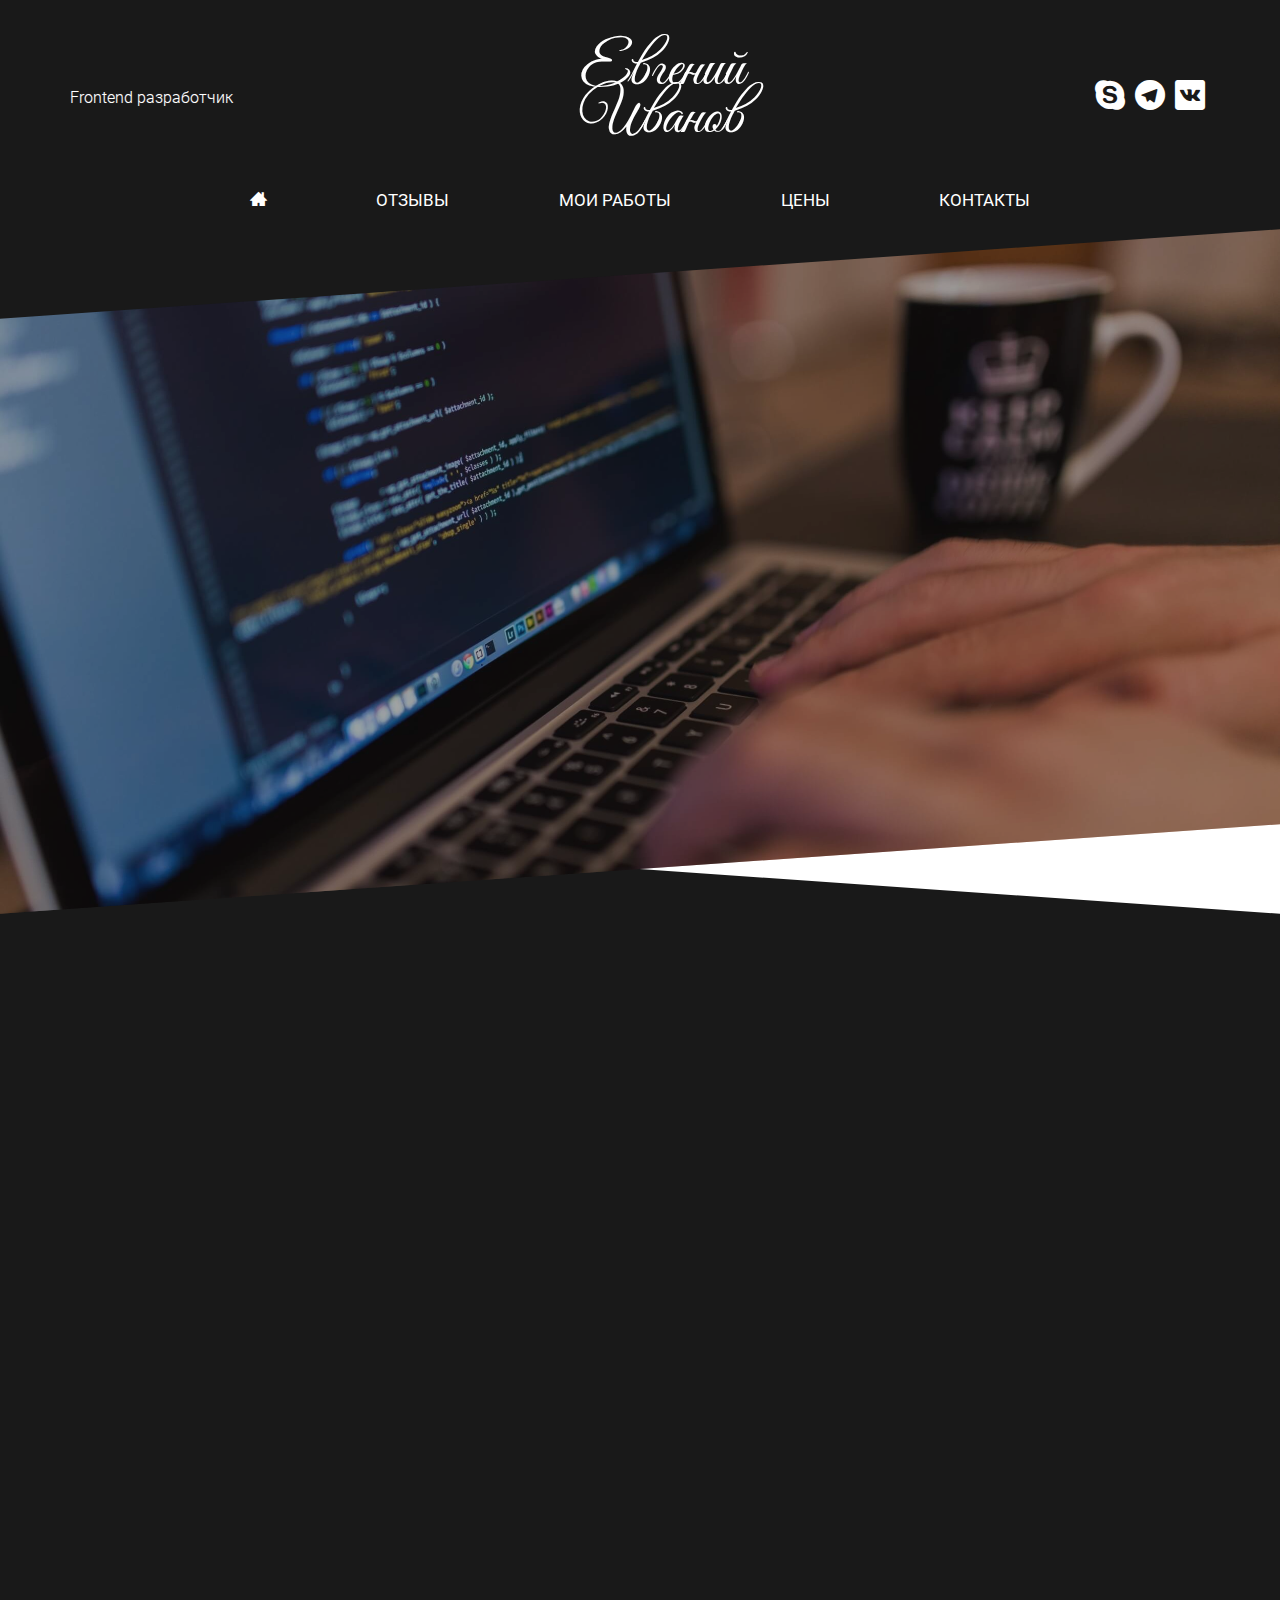
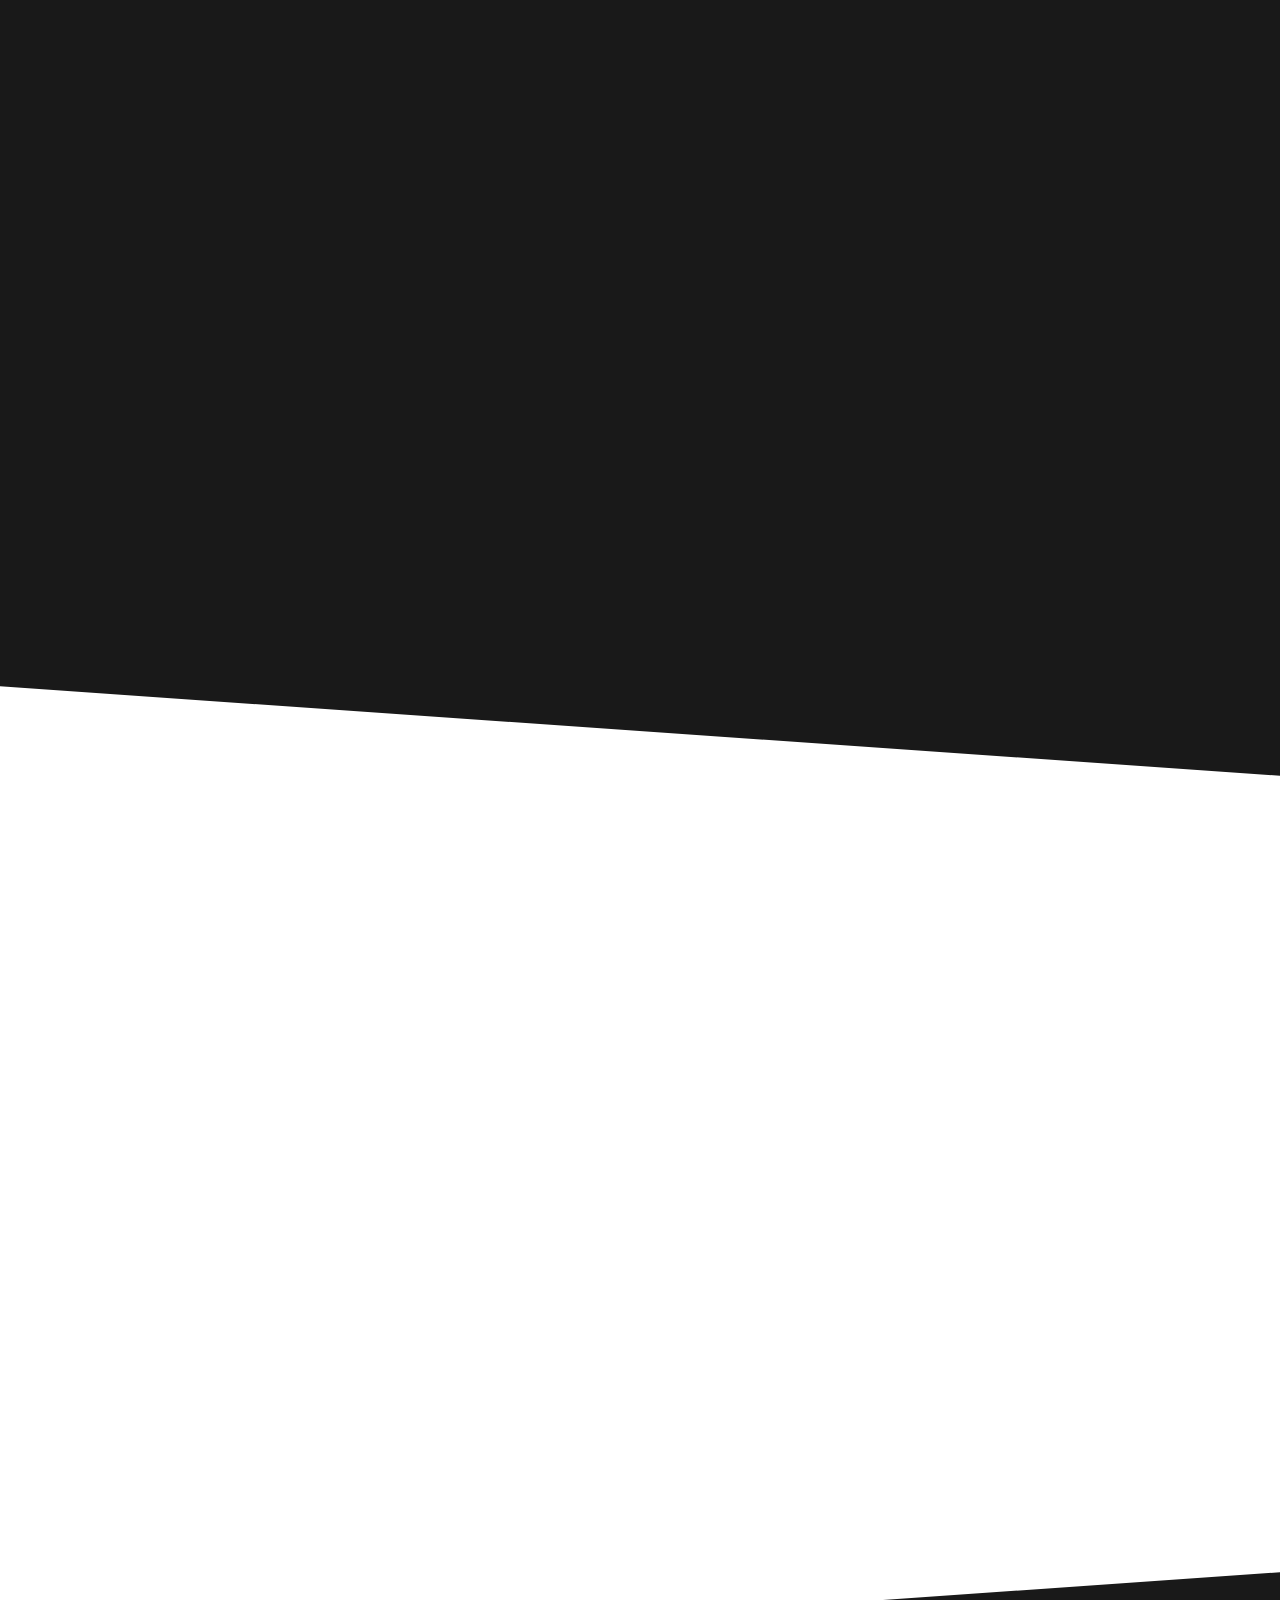
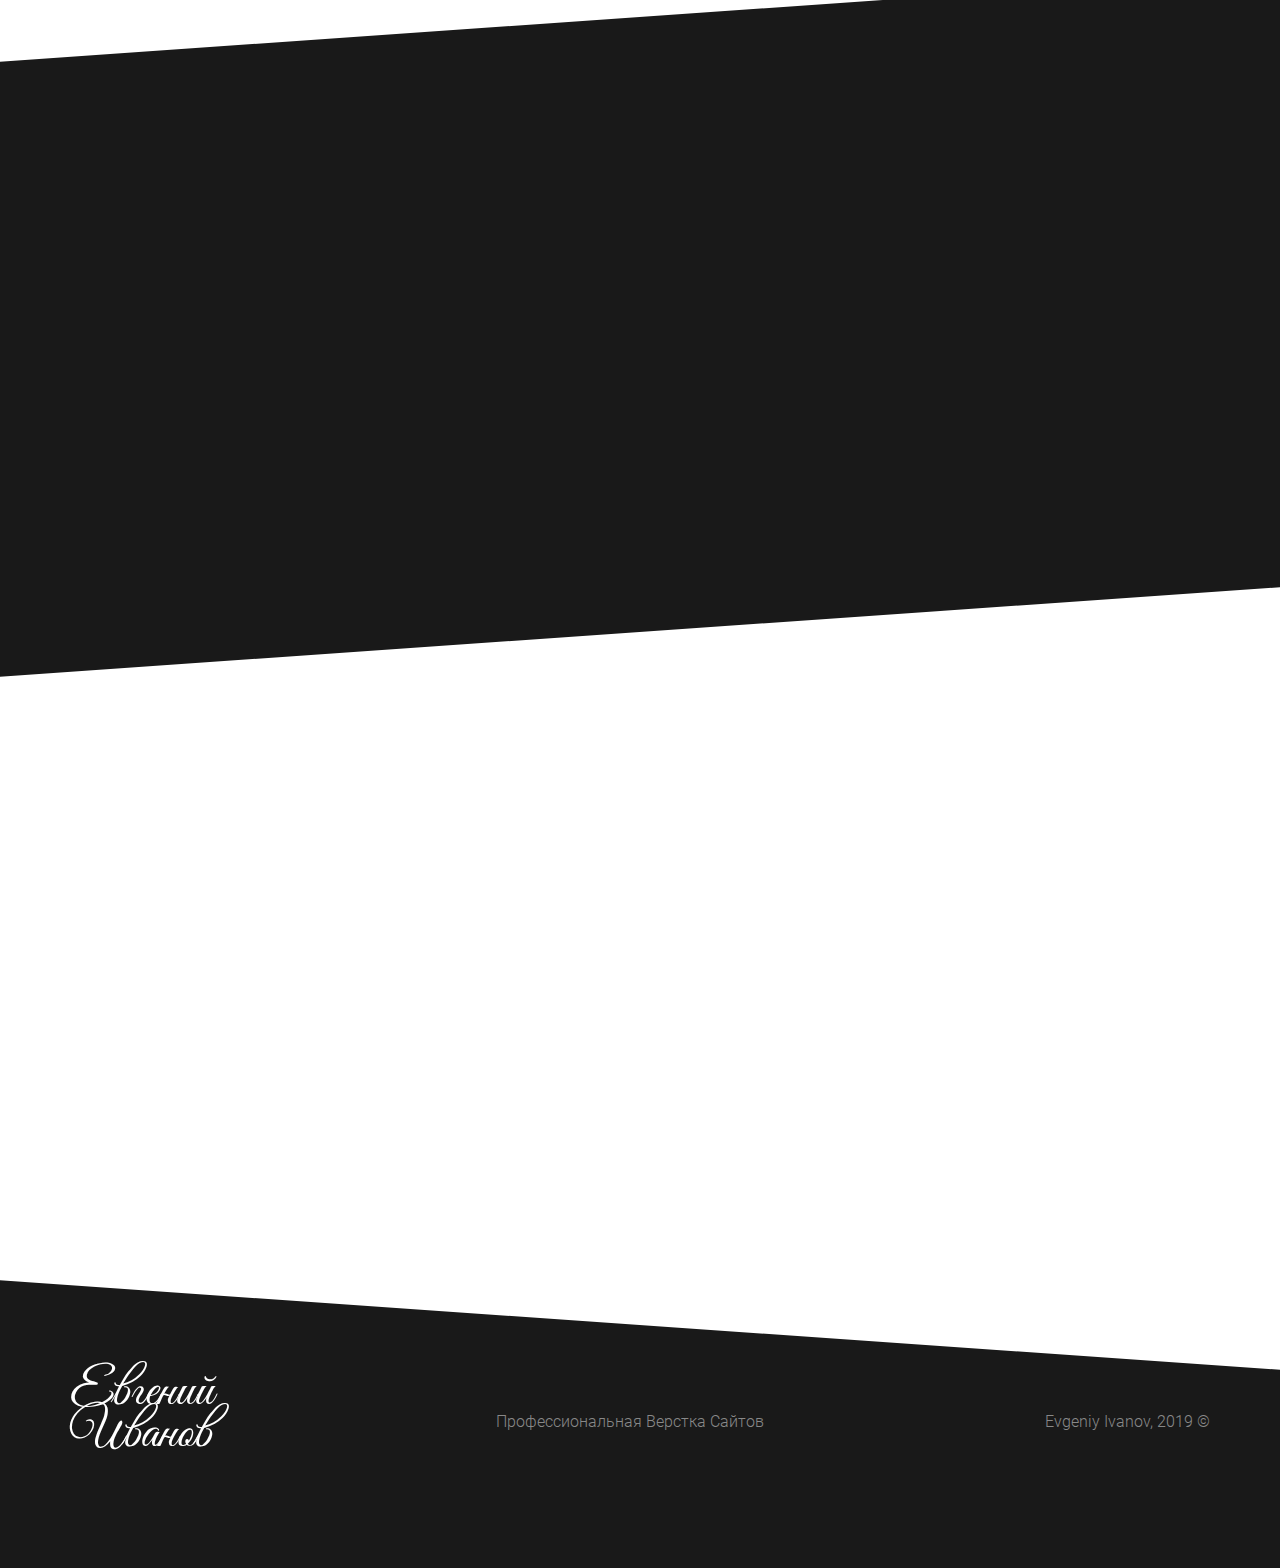
==== commit c664487a: "edited" ====
--- a/index.html
+++ b/index.html
@@ -1,5 +1 @@
-<!DOCTYPE html><html lang="en"></html><head><meta charset="UTF-8"/><meta name="viewport" content="width=device-width, initial-scale=1.0"/><meta http-equiv="X-UA-Compatible" content="ie=edge"/><title>Профессиональная верстка сайтов - Евгений Иванов</title><meta name="description" content="Профессиональная верстка сайтов любой сложности. В профессии с 2010 года."/><meta name="keywords" content="верстка, верстка сайта, div верстка, блочная верстка, html верстка, верстка css, верстка шаблона, web верстка, вёрстка psd, сверстать sketch, заказать верстку сайта"/><link rel="apple-touch-icon" sizes="57x57" href="img/favicon/apple-icon-57x57.png"/><link rel="apple-touch-icon" sizes="60x60" href="img/favicon/apple-icon-60x60.png"/><link rel="apple-touch-icon" sizes="72x72" href="img/favicon/apple-icon-72x72.png"/><link rel="apple-touch-icon" sizes="76x76" href="img/favicon/apple-icon-76x76.png"/><link rel="apple-touch-icon" sizes="114x114" href="img/favicon/apple-icon-114x114.png"/><link rel="apple-touch-icon" sizes="120x120" href="img/favicon/apple-icon-120x120.png"/><link rel="apple-touch-icon" sizes="144x144" href="img/favicon/apple-icon-144x144.png"/><link rel="apple-touch-icon" sizes="152x152" href="img/favicon/apple-icon-152x152.png"/><link rel="apple-touch-icon" sizes="180x180" href="img/favicon/apple-icon-180x180.png"/><link rel="icon" type="image/png" sizes="192x192" href="img/favicon/android-icon-192x192.png"/><link rel="icon" type="image/png" sizes="32x32" href="img/favicon/favicon-32x32.png"/><link rel="icon" type="image/png" sizes="96x96" href="img/favicon/favicon-96x96.png"/><link rel="icon" type="image/png" sizes="16x16" href="img/favicon/favicon-16x16.png"/><link rel="manifest" href="img/favicon/manifest.json"/><meta name="msapplication-TileColor" content="#ffffff"/><meta name="msapplication-TileImage" content="img/favicon/ms-icon-144x144.png"/><meta name="theme-color" content="#ffffff"/><link rel="stylesheet" href="css/style.css?0.4"/></head><body><div class="wrapper"><header class="header" id="header"><div class="container_center"><div class="header__wrapper"><div class="header__left">Frontend разработчик</div><div class="header__logo"><a href="/">Евгений <br>Иванов</a></div><div class="header__soc"><ul class="soc"><li class="soc__item"><a class="soc__link" href="skype:ivanov_ea?chat"><i class="icon-skype"></i></a></li><li class="soc__item"><a class="soc__link" href="https://t.me/busforward" target="blank"><i class="icon-telegram"></i></a></li><li class="soc__item"><a class="soc__link" href="https://vk.com/busforward" target="blank"><i class="icon-vk"></i></a></li></ul></div><nav class="header__nav"><ul class="nav"><li class="nav__item"><a class="nav__link" href="#header" data-scroll="data-scroll"><i class="icon-home"></i></a></li><li class="nav__item"><a class="nav__link" href="#review" data-scroll="data-scroll">Отзывы</a></li><li class="nav__item"><a class="nav__link" href="#gallery" data-scroll="data-scroll">Мои работы</a></li><li class="nav__item"><a class="nav__link" href="#price" data-scroll="data-scroll">Цены</a></li><li class="nav__item"><a class="nav__link" href="#contact" data-scroll="data-scroll">Контакты</a></li></ul></nav></div></div></header><main class="main__content"><div class="fScreen"><div class="fScreen__wrapper"><div class="container_center"><h1 class="fScreen__title" data-animate="left">Профессиональная верстка сайтов<span>любой сложности</span></h1><h2 class="fScreen__subtitle" data-animate="right">от визитки до корпоративного сайта</h2></div></div></div><!-- begin gallery--><section class="gallery" id="gallery"><div class="skew skew_dark"><div class="skew__wrapper"><div class="container_center"><h2 class="section__title" data-animate="up">Галерея<span>Несколько моих работ</span></h2><h3 class="section__subtitle" data-animate="up">Наведите на картинку, чтобы посмотреть подробности. </h3><div class="gallery__list"><div class="gallery__item" data-animate="up"><div class="gallery__img" style="background-image: url('img/gallery/sushimaster.png')"></div><div class="gallery__descr"><div class="gallery__name">Суши Мастер - сеть ресторанов доставки блюд японской кухни</div><a class="btn" data-project="Суши Мастер - сеть ресторанов доставки блюд японской кухни" href="jobs/sushimaster/" target="_blank">Перейти на страницу</a></div></div><div class="gallery__item" data-animate="up"><div class="gallery__img" style="background-image: url('img/gallery/altairVR.jpg')"></div><div class="gallery__descr"><div class="gallery__name">Altair VR - Виртуальная энциклопедия.</div><a class="btn" data-project="Altair VR - Виртуальная энциклопедия." href="jobs/altair_vr/" target="_blank">Перейти на страницу</a></div></div><div class="gallery__item" data-animate="up"><div class="gallery__img" style="background-image: url('img/gallery/sparta.jpg')"></div><div class="gallery__descr"><div class="gallery__name">Sparta - мужское сообщество в России</div><a class="btn" data-project="Sparta - мужское сообщество в России" href="jobs/sparta/" target="_blank">Перейти на страницу</a></div></div><div class="gallery__item" data-animate="up"><div class="gallery__img" style="background-image: url('img/gallery/etopiter.jpg')"></div><div class="gallery__descr"><div class="gallery__name">Театр Эстрады им. Аркадия Райкина - одна из нескольких работ для театра</div><a class="btn" data-project="Театр Эстрады им. Аркадия Райкина - одна из нескольких работ для театра" href="jobs/piter-land/" target="_blank">Перейти на страницу</a></div></div><div class="gallery__item" data-animate="up"><div class="gallery__img" style="background-image: url('img/gallery/gralnik.png')"></div><div class="gallery__descr"><div class="gallery__name">Gralnik sport - лэндинг для баскетбольного турнира</div><a class="btn" data-project="Gralnik sport - лэндинг для баскетбольного турнира" href="jobs/gralnik/" target="_blank">Перейти на страницу</a></div></div><div class="gallery__item" data-animate="up"><div class="gallery__img" style="background-image: url('img/gallery/adbk.png')"></div><div class="gallery__descr"><div class="gallery__name">ADBK - маркетинговое агентство</div><a class="btn" data-project="ADBK - маркетинговое агентство" href="jobs/adbk/" target="_blank">Перейти на страницу</a></div></div></div></div></div></div></section><!-- end gallery--><!-- begin price--><section class="price section_light" id="price"><div class="container_center"><h2 class="section__title" data-animate="up">Стоимость <span>моей работы</span></h2><h3 class="section__subtitle" data-animate="up">*Стоимость указана приблизительная. Для уточнения стоимости именно по вашему проекту просто <a href="#contact" data-scroll="data-scroll">напишите мне</a></h3><div class="price__grid"><div class="price__item" data-animate="left"><div class="price__title">Для заказчиков</div><div class="price__subtitle">*Если вам не нужно програмирование. Например вам нужен одностраничник на html с настроенными формами для сбора заявок и т.д.</div><div class="price__descr"><div class="price__name">Верска одностраничного сайта</div><div class="price__summ">от 5 000 руб</div></div><div class="price__descr"><div class="price__name">Верска многостраничного сайта</div><div class="price__summ">от 8 000 руб</div></div></div><div class="price__item" data-animate="right"><div class="price__title">Для работодателей</div><div class="price__subtitle">*Вам или в вашу команду нужен верстальщик удаленно на постоянной основе <br><a href="https://www.fl.ru/users/iea791/">Мой профиль на fl.ru</a></div><div class="price__descr"><div class="price__name">Стоимость часа работы</div><div class="price__summ">1 500 руб</div></div><div class="price__descr"><div class="price__name">Стоимость месяца работы</div><div class="price__summ">130 000 руб <small>(20-25 часов в неделю)</small></div></div></div><div class="price__method"><div class="price__methodTitle" data-animate="up">Варианты оплаты</div><div class="price__methodItem" data-animate="up">Банковские карты</div><div class="price__methodItem" data-animate="up">Электронные деньги</div><div class="price__methodItem" data-animate="up">На счет ИП</div></div></div></div></section><!-- end price--><!-- begin review--><section class="review" id="review"><div class="skew skew_dark skew_reverse"><div class="skew__wrapper"><div class="container_center"><h2 class="section__title section__title_center" data-animate="up">Отзывы<span>о работе со мной</span></h2><div class="review__slider" data-animate="up"><div class="review__item"><div class="review__text">Большое спасибо за проделанную работу и терпение)! Евгений стойко выдержал все многочисленные правки и пожелания заказчика, довел проект до конца, сделал всю работу очень качественно и профессионально. Рекомендую Евгения, как грамотного специалиста и очень адекватного в общении исполнителя, что большая редкость на фрилансе)</div><a class="review__name" href="https://www.fl.ru/users/anna_khomenko_e">Анна Хоменко</a></div><div class="review__item"><div class="review__text">Отличная верстка, исполнитель всегда был на связи и оперативно вносил правки. Вот чего не хватает большему количеству фрилансеров! <br>Спасибо, надеюсь продолжить сотрудничество</div><a class="review__name" href="https://www.fl.ru/users/spacestudio">Людмила Шап</a></div><div class="review__item"><div class="review__text">Прекрасный заказ все по делу, Евгений всегда на связи, адекватен, качество понравилось всем, дизайнеру и программистам. Будем сотрудничать еще</div><a class="review__name" href="https://www.fl.ru/users/totalart">Alexey Korshunov</a></div></div></div></div></div></section><!-- end review--><!-- begin contact--><section class="contact section_light" id="contact"><div class="container_center"><h2 class="section__title" data-animate="up">Свяжитесь со мной<span>Нет причин откладывать</span></h2><div class="grid grid__2"><div class="contact__item" data-animate="left"><div class="contact__title">Напишите мне</div><div class="contact__descr"><div class="contact__img"><img src="img/iea.jpg" alt=""/></div><div class="contact__contact"><div class="contact__contactItem"><i class="icon-mail"></i><a href="mailto:busforward@gmail.com">busforward@gmail.com</a></div><div class="contact__contactItem"><i class="icon-telegram"></i><a href="https://t.me/busforward">Написать в Telegram</a></div><div class="contact__contactItem"><i class="icon-skype"></i><a href="skype:ivanov_ea?chat">Написать в Skype</a></div><div class="contact__contactItem"><i class="icon-vk"></i><a href="https://vk.com/busforward">Профиль Вконтакте</a></div><div class="contact__contactItem contact__subtitle"><i class="icon-info"></i> 
-Прием новых заявок с 10:00 до 16:00 по московскому времени</div></div></div></div><div class="contact__item" data-animate="right"><div class="contact__title">Или заполните форму</div><form class="form" action="send.php"><input type="hidden" name="subject" value="Заявка с сайта"/><div class="form__row"><input type="text" placeholder="Ваше имя" name="name" required="required"/></div><div class="form__row"><input type="text" placeholder="Ваш email или телефон" name="email" required="required"/></div><div class="form__row"><textarea placeholder="Ваше сообщение" name="message" required="required"></textarea></div><div class="form__action"><button class="btn" type="submit">Отправить сообщение</button></div><div class="form__rezult"></div></form></div></div></div></section><!-- end contact--></main><div class="footer"><div class="skew skew_dark"><div class="skew__wrapper"><div class="container_center"><div class="footer__wraper"><a class="footer__logo" href="/">Евгений <br>Иванов</a><div class="footer__center">Профессиональная Верстка Сайтов</div><div class="footer__copy">Evgeniy Ivanov, 2019 ©</div></div></div></div></div></div></div><script src="js/jquery.js"></script><script src="js/function-dist.js?0.4"><!-- Global site tag (gtag.js) - Google Analytics --></script><script async="async" src="https://www.googletagmanager.com/gtag/js?id=UA-43113925-4"></script><script>window.dataLayer = window.dataLayer || [];
-function gtag(){dataLayer.push(arguments);}
-gtag('js', new Date());
-gtag('config', 'UA-43113925-4');</script></body>+<!doctype html><html lang="en"></html><head><meta charset="UTF-8"><meta name="viewport" content="width=device-width,initial-scale=1"><meta http-equiv="X-UA-Compatible" content="ie=edge"><title>Профессиональная верстка сайтов - Евгений Иванов</title><meta name="description" content="Профессиональная верстка сайтов любой сложности. В профессии с 2010 года."><meta name="keywords" content="верстка, верстка сайта, div верстка, блочная верстка, html верстка, верстка css, верстка шаблона, web верстка, вёрстка psd, сверстать sketch, заказать верстку сайта"><link rel="apple-touch-icon" sizes="57x57" href="img/favicon/apple-icon-57x57.png"><link rel="apple-touch-icon" sizes="60x60" href="img/favicon/apple-icon-60x60.png"><link rel="apple-touch-icon" sizes="72x72" href="img/favicon/apple-icon-72x72.png"><link rel="apple-touch-icon" sizes="76x76" href="img/favicon/apple-icon-76x76.png"><link rel="apple-touch-icon" sizes="114x114" href="img/favicon/apple-icon-114x114.png"><link rel="apple-touch-icon" sizes="120x120" href="img/favicon/apple-icon-120x120.png"><link rel="apple-touch-icon" sizes="144x144" href="img/favicon/apple-icon-144x144.png"><link rel="apple-touch-icon" sizes="152x152" href="img/favicon/apple-icon-152x152.png"><link rel="apple-touch-icon" sizes="180x180" href="img/favicon/apple-icon-180x180.png"><link rel="icon" type="image/png" sizes="192x192" href="img/favicon/android-icon-192x192.png"><link rel="icon" type="image/png" sizes="32x32" href="img/favicon/favicon-32x32.png"><link rel="icon" type="image/png" sizes="96x96" href="img/favicon/favicon-96x96.png"><link rel="icon" type="image/png" sizes="16x16" href="img/favicon/favicon-16x16.png"><link rel="manifest" href="img/favicon/manifest.json"><meta name="msapplication-TileColor" content="#ffffff"><meta name="msapplication-TileImage" content="img/favicon/ms-icon-144x144.png"><meta name="theme-color" content="#ffffff"><link rel="stylesheet" href="css/style.css?0.4"></head><body><div class="wrapper"><header class="header" id="header"><div class="container_center"><div class="header__wrapper"><div class="header__left">Frontend разработчик</div><div class="header__logo"><a href="/">Евгений<br>Иванов</a></div><div class="header__soc"><ul class="soc"><li class="soc__item"><a class="soc__link" href="skype:ivanov_ea?chat"><i class="icon-skype"></i></a></li><li class="soc__item"><a class="soc__link" href="https://t.me/busforward" target="blank"><i class="icon-telegram"></i></a></li><li class="soc__item"><a class="soc__link" href="https://vk.com/busforward" target="blank"><i class="icon-vk"></i></a></li></ul></div><nav class="header__nav"><ul class="nav"><li class="nav__item"><a class="nav__link" href="#header" data-scroll="data-scroll"><i class="icon-home"></i></a></li><li class="nav__item"><a class="nav__link" href="#review" data-scroll="data-scroll">Отзывы</a></li><li class="nav__item"><a class="nav__link" href="#gallery" data-scroll="data-scroll">Мои работы</a></li><li class="nav__item"><a class="nav__link" href="#price" data-scroll="data-scroll">Цены</a></li><li class="nav__item"><a class="nav__link" href="#contact" data-scroll="data-scroll">Контакты</a></li></ul></nav></div></div></header><main class="main__content"><div class="fScreen"><div class="fScreen__wrapper"><div class="container_center"><h1 class="fScreen__title" data-animate="left">Профессиональная верстка сайтов<span>любой сложности</span></h1><h2 class="fScreen__subtitle" data-animate="right">от визитки до корпоративного сайта</h2></div></div></div><section class="gallery" id="gallery"><div class="skew skew_dark"><div class="skew__wrapper"><div class="container_center"><h2 class="section__title" data-animate="up">Галерея<span>Несколько моих работ</span></h2><h3 class="section__subtitle" data-animate="up">Наведите на картинку, чтобы посмотреть подробности.</h3><br><br><div class="gallery__list"><span></span><div class="gallery__item" data-animate="up"><div class="gallery__img" style="background-image:url(img/gallery/sushimaster.png)"></div><div class="gallery__descr"><div class="gallery__name">Суши Мастер - сеть ресторанов доставки блюд японской кухни</div><a class="btn" data-project="Суши Мастер - сеть ресторанов доставки блюд японской кухни" target="_blank">Перейти на страницу</a></div></div><span></span><div class="gallery__item" data-animate="up"><div class="gallery__img" style="background-image:url(img/gallery/altairVR.jpg)"></div><div class="gallery__descr"><div class="gallery__name">Altair VR - Виртуальная энциклопедия.</div><a class="btn" data-project="Altair VR - Виртуальная энциклопедия." target="_blank">Перейти на страницу</a></div></div><span></span><div class="gallery__item" data-animate="up"><div class="gallery__img" style="background-image:url(img/gallery/sparta.jpg)"></div><div class="gallery__descr"><div class="gallery__name">Sparta - мужское сообщество в России</div><a class="btn" data-project="Sparta - мужское сообщество в России" target="_blank">Перейти на страницу</a></div></div><span></span><div class="gallery__item" data-animate="up"><div class="gallery__img" style="background-image:url(img/gallery/etopiter.jpg)"></div><div class="gallery__descr"><div class="gallery__name">Театр Эстрады им. Аркадия Райкина - одна из нескольких работ для театра</div><a class="btn" data-project="Театр Эстрады им. Аркадия Райкина - одна из нескольких работ для театра" target="_blank">Перейти на страницу</a></div></div><span></span><div class="gallery__item" data-animate="up"><div class="gallery__img" style="background-image:url(img/gallery/gralnik.png)"></div><div class="gallery__descr"><div class="gallery__name">Gralnik sport - лэндинг для баскетбольного турнира</div><a class="btn" data-project="Gralnik sport - лэндинг для баскетбольного турнира" target="_blank">Перейти на страницу</a></div></div><span></span><div class="gallery__item" data-animate="up"><div class="gallery__img" style="background-image:url(img/gallery/adbk.png)"></div><div class="gallery__descr"><div class="gallery__name">ADBK - маркетинговое агентство</div><a class="btn" data-project="ADBK - маркетинговое агентство" target="_blank">Перейти на страницу</a></div></div></div></div></div></div></section><section class="price section_light" id="price"><div class="container_center"><h2 class="section__title" data-animate="up">Стоимость <span>моей работы</span></h2><h3 class="section__subtitle" data-animate="up">*Стоимость указана приблизительная. Для уточнения стоимости именно по вашему проекту просто <a href="#contact" data-scroll="data-scroll">напишите мне</a></h3><div class="price__grid"><div class="price__item" data-animate="left"><div class="price__title">Для заказчиков</div><div class="price__subtitle">*Если вам не нужно програмирование. Например вам нужен одностраничник на html с настроенными формами для сбора заявок и т.д.</div><div class="price__descr"><div class="price__name">Верска одностраничного сайта</div><div class="price__summ">от 5 000 руб</div></div><div class="price__descr"><div class="price__name">Верска многостраничного сайта</div><div class="price__summ">от 8 000 руб</div></div></div><div class="price__item" data-animate="right"><div class="price__title">Для работодателей</div><div class="price__subtitle">*Вам или в вашу команду нужен верстальщик удаленно на постоянной основе<br><a href="https://www.fl.ru/users/iea791/">Мой профиль на fl.ru</a></div><div class="price__descr"><div class="price__name">Стоимость часа работы</div><div class="price__summ">1 500 руб</div></div><div class="price__descr"><div class="price__name">Стоимость месяца работы</div><div class="price__summ">130 000 руб <small>(20-25 часов в неделю)</small></div></div></div><div class="price__method"><div class="price__methodTitle" data-animate="up">Варианты оплаты</div><div class="price__methodItem" data-animate="up">Банковские карты</div><div class="price__methodItem" data-animate="up">Электронные деньги</div><div class="price__methodItem" data-animate="up">На счет ИП</div></div></div></div></section><section class="review" id="review"><div class="skew skew_dark skew_reverse"><div class="skew__wrapper"><div class="container_center"><h2 class="section__title section__title_center" data-animate="up">Отзывы<span>о работе со мной</span></h2><div class="review__slider" data-animate="up"><div class="review__item"><div class="review__text">Большое спасибо за проделанную работу и терпение)! Евгений стойко выдержал все многочисленные правки и пожелания заказчика, довел проект до конца, сделал всю работу очень качественно и профессионально. Рекомендую Евгения, как грамотного специалиста и очень адекватного в общении исполнителя, что большая редкость на фрилансе)</div><a class="review__name" href="https://www.fl.ru/users/anna_khomenko_e">Анна Хоменко</a></div><div class="review__item"><div class="review__text">Отличная верстка, исполнитель всегда был на связи и оперативно вносил правки. Вот чего не хватает большему количеству фрилансеров!<br>Спасибо, надеюсь продолжить сотрудничество</div><a class="review__name" href="https://www.fl.ru/users/spacestudio">Людмила Шап</a></div><div class="review__item"><div class="review__text">Прекрасный заказ все по делу, Евгений всегда на связи, адекватен, качество понравилось всем, дизайнеру и программистам. Будем сотрудничать еще</div><a class="review__name" href="https://www.fl.ru/users/totalart">Alexey Korshunov</a></div></div></div></div></div></section><section class="contact section_light" id="contact"><div class="container_center"><h2 class="section__title" data-animate="up">Свяжитесь со мной<span>Нет причин откладывать</span></h2><div class="grid grid__2"><div class="contact__item" data-animate="left"><div class="contact__title">Напишите мне</div><div class="contact__descr"><div class="contact__img"><img src="img/iea.jpg" alt=""></div><div class="contact__contact"><div class="contact__contactItem"><i class="icon-mail"></i><a href="mailto:busforward@gmail.com">busforward@gmail.com</a></div><div class="contact__contactItem"><i class="icon-telegram"></i><a href="https://t.me/busforward">Написать в Telegram</a></div><div class="contact__contactItem"><i class="icon-skype"></i><a href="skype:ivanov_ea?chat">Написать в Skype</a></div><div class="contact__contactItem"><i class="icon-vk"></i><a href="https://vk.com/busforward">Профиль Вконтакте</a></div><div class="contact__contactItem contact__subtitle"><i class="icon-info"></i> Прием новых заявок с 10:00 до 16:00 по московскому времени</div></div></div></div><div class="contact__item" data-animate="right"><div class="contact__title">Или заполните форму</div><form class="form" action="send.php"><input type="hidden" name="subject" value="Заявка с сайта"><div class="form__row"><input type="text" placeholder="Ваше имя" name="name" required></div><div class="form__row"><input type="text" placeholder="Ваш email или телефон" name="email" required></div><div class="form__row"><textarea placeholder="Ваше сообщение" name="message" required></textarea></div><div class="form__action"><button class="btn" type="submit">Отправить сообщение</button></div><div class="form__rezult"></div></form></div></div></div></section></main><div class="footer"><div class="skew skew_dark"><div class="skew__wrapper"><div class="container_center"><div class="footer__wraper"><a class="footer__logo" href="/">Евгений<br>Иванов</a><div class="footer__center">Профессиональная Верстка Сайтов</div><div class="footer__copy">Evgeniy Ivanov, 2019 ©</div></div></div></div></div></div></div><script src="js/jquery.js"></script><script src="js/function-dist.js?0.4"></script><script async src="https://www.googletagmanager.com/gtag/js?id=UA-43113925-4"></script><script>function gtag(){dataLayer.push(arguments)}window.dataLayer=window.dataLayer||[],gtag("js",new Date),gtag("config","UA-43113925-4")</script></body>--- a/css/style.css
+++ b/css/style.css
@@ -7,7 +7,7 @@
  *
  */.form:after,.form__row:after,.main__content:after{content:'';display:table;clear:both}@font-face{font-family:"Great Vibes";src:url("../fonts/GoodVibesPro.eot");src:url("../fonts/GoodVibesPro.eot?#iefix") format("embedded-opentype"), url("../fonts/GoodVibesPro.woff2") format("woff2"), url("../fonts/GoodVibesPro.woff") format("woff"), url("../fonts/GoodVibesPro.ttf") format("truetype");font-weight:normal;font-style:normal}@font-face{font-family:'Roboto';src:url("../fonts/Roboto-Medium.eot");src:local("Roboto Medium"), local("Roboto-Medium"), url("../fonts/Roboto-Medium.eot?#iefix") format("embedded-opentype"), url("../fonts/Roboto-Medium.woff2") format("woff2"), url("../fonts/Roboto-Medium.woff") format("woff"), url("../fonts/Roboto-Medium.ttf") format("truetype");font-weight:500;font-style:normal}@font-face{font-family:'Roboto';src:url("../fonts/Roboto-Regular.eot");src:local("Roboto"), local("Roboto-Regular"), url("../fonts/Roboto-Regular.eot?#iefix") format("embedded-opentype"), url("../fonts/Roboto-Regular.woff2") format("woff2"), url("../fonts/Roboto-Regular.woff") format("woff"), url("../fonts/Roboto-Regular.ttf") format("truetype");font-weight:normal;font-style:normal}@font-face{font-family:'Roboto';src:url("../fonts/Roboto-Black.eot");src:local("Roboto Black"), local("Roboto-Black"), url("../fonts/Roboto-Black.eot?#iefix") format("embedded-opentype"), url("../fonts/Roboto-Black.woff2") format("woff2"), url("../fonts/Roboto-Black.woff") format("woff"), url("../fonts/Roboto-Black.ttf") format("truetype");font-weight:900;font-style:normal}@font-face{font-family:'Roboto';src:url("../fonts/Roboto-Light.eot");src:local("Roboto Light"), local("Roboto-Light"), url("../fonts/Roboto-Light.eot?#iefix") format("embedded-opentype"), url("../fonts/Roboto-Light.woff2") format("woff2"), url("../fonts/Roboto-Light.woff") format("woff"), url("../fonts/Roboto-Light.ttf") format("truetype");font-weight:300;font-style:normal}@font-face{font-family:'Roboto';src:url("../fonts/Roboto-Bold.eot");src:local("Roboto Bold"), local("Roboto-Bold"), url("../fonts/Roboto-Bold.eot?#iefix") format("embedded-opentype"), url("../fonts/Roboto-Bold.woff2") format("woff2"), url("../fonts/Roboto-Bold.woff") format("woff"), url("../fonts/Roboto-Bold.ttf") format("truetype");font-weight:bold;font-style:normal}@font-face{font-family:'Roboto';src:url("../fonts/Roboto-Thin.eot");src:local("Roboto Thin"), local("Roboto-Thin"), url("../fonts/Roboto-Thin.eot?#iefix") format("embedded-opentype"), url("../fonts/Roboto-Thin.woff2") format("woff2"), url("../fonts/Roboto-Thin.woff") format("woff"), url("../fonts/Roboto-Thin.ttf") format("truetype");font-weight:100;font-style:normal}*{-webkit-box-sizing:border-box;box-sizing:border-box}.wrapper,body,html{height:100%;position:relative;-webkit-box-sizing:content-box;box-sizing:content-box}
 
-/*! normalize.css v7.0.0 | MIT License | github.com/necolas/normalize.css */html{-ms-text-size-adjust:100%;-webkit-text-size-adjust:100%}body{margin:0;font-size:100%;font-family:"Roboto";color:#000;line-height:1.2}article,aside,details,figcaption,figure,footer,header,hgroup,main,nav,section,summary{display:block}h1{font-size:2em;margin:0.67em 0}figcaption,figure,main{display:block}figure{margin:1em 40px}hr{-webkit-box-sizing:content-box;box-sizing:content-box;height:0;overflow:visible}pre{font-family:monospace, monospace;font-size:1em}a{background-color:transparent;-webkit-text-decoration-skip:objects;-webkit-transition:all .3s;-o-transition:all .3s;transition:all .3s}a:focus{outline:0}abbr[title]{border-bottom:none;text-decoration:underline;-webkit-text-decoration:underline dotted;text-decoration:underline dotted}b,strong{font-weight:inherit}b,strong{font-weight:bolder}code,kbd,samp{font-family:monospace, monospace;font-size:1em}dfn{font-style:italic}mark{background-color:#ff0;color:#000}small{font-size:80%}sub,sup{font-size:75%;line-height:0;position:relative;vertical-align:baseline}sub{bottom:-0.25em}sup{top:-0.5em}audio,video{display:inline-block}audio:not([controls]){display:none;height:0}img{border-style:none;max-width:100%}svg:not(:root){overflow:hidden}button,input,optgroup,select,textarea{margin:0}button,input{overflow:visible;outline:0}button,select{text-transform:none}[type=reset],[type=submit],button,html [type=button]{-webkit-appearance:button}[type=button]::-moz-focus-inner,[type=reset]::-moz-focus-inner,[type=submit]::-moz-focus-inner,button::-moz-focus-inner{border-style:none;padding:0}[type=button]:-moz-focusring,[type=reset]:-moz-focusring,[type=submit]:-moz-focusring,button:-moz-focusring{outline:1px dotted ButtonText}fieldset{padding:0.35em 0.75em 0.625em}legend{-webkit-box-sizing:border-box;box-sizing:border-box;color:inherit;display:table;max-width:100%;padding:0;white-space:normal}progress{display:inline-block;vertical-align:baseline}textarea{overflow:auto}[type=checkbox],[type=radio]{-webkit-box-sizing:border-box;box-sizing:border-box;padding:0}[type=number]::-webkit-inner-spin-button,[type=number]::-webkit-outer-spin-button{height:auto}[type=search]{-webkit-appearance:textfield;outline-offset:-2px}[type=search]::-webkit-search-cancel-button,[type=search]::-webkit-search-decoration{-webkit-appearance:none}::-webkit-file-upload-button{-webkit-appearance:button;font:inherit}details,menu{display:block}summary{display:list-item}canvas{display:inline-block}template{display:none}[hidden]{display:none}.wrapper{font-size:16px;overflow:hidden;min-height:100%;height:auto!important;height:100%;margin:0 auto -60px}@media (max-width:767px){.wrapper{font-size:14px}}.main__content{padding-bottom:60px}.container_center{max-width:1170px;padding:0 15px;margin-left:auto;margin-right:auto}.column{-webkit-column-count:4;column-count:4;-webkit-column-gap:20px;column-gap:20px;-webkit-column-width:300px;column-width:300px}.header{background-color:#191919;color:#fff;-webkit-transform:skew(0deg, -4deg);-ms-transform:skew(0deg, -4deg);transform:skew(0deg, -4deg);margin-top:-100px;padding:120px 0 0;position:relative;z-index:100}@media (min-width:768px){.header{padding:150px 30px 50px}}.header__wrapper{-webkit-transform:skew(0deg, 4deg);-ms-transform:skew(0deg, 4deg);transform:skew(0deg, 4deg);display:-webkit-box;display:-webkit-flex;display:-ms-flexbox;display:flex;-webkit-flex-wrap:wrap;-ms-flex-wrap:wrap;flex-wrap:wrap;-webkit-box-pack:justify;-webkit-justify-content:space-between;-ms-flex-pack:justify;justify-content:space-between;-webkit-box-align:center;-webkit-align-items:center;-ms-flex-align:center;align-items:center}.header__left{font-weight:300;color:#fff;text-shadow:0 0 1px rgba(255, 255, 255, 0.3)}@media (max-width:767px){.header__left{-webkit-box-ordinal-group:2;-webkit-order:1;-ms-flex-order:1;order:1;margin-bottom:15px;width:100%;font-size:11px}}.header__logo a{text-decoration:none;font-family:"Great Vibes";font-size:36px;line-height:0.8;color:#ffffff;text-align:center}@media (min-width:768px){.header__logo a{font-size:60px}}.header__nav{-webkit-transition:0.6s;-o-transition:0.6s;transition:0.6s}@media (min-width:768px){.header__nav{margin:30px auto 0;width:890px;max-width:100%;-webkit-align-self:center;-ms-flex-item-align:center;-ms-grid-row-align:center;align-self:center;top:-50px;position:static}}@media (max-width:767px){.header__soc{-webkit-box-ordinal-group:3;-webkit-order:2;-ms-flex-order:2;order:2;position:absolute;right:15px;top:0}}.stiky{position:fixed;top:0;left:0;width:100%;z-index:100;z-index:100;background-color:#191919;margin:0}.stiky .nav__link{font-size:13px}.nav{margin:0;padding:0;list-style:none;display:-webkit-box;display:-webkit-flex;display:-ms-flexbox;display:flex;-webkit-justify-content:space-around;-ms-flex-pack:distribute;justify-content:space-around}.nav__link{color:#fff;font-size:17px;font-weight:400;line-height:48px;text-transform:uppercase;text-decoration:none;-webkit-transition:0.4s;-o-transition:0.4s;transition:0.4s}.nav__link.active,.nav__link:hover{color:#c7c6c6}@media (max-width:767px){.nav{display:none}}.footer{position:relative;padding-top:50px}@media (min-width:768px){.footer{font-size:16px}}.footer .skew{padding:50px 0 150px}.footer__logo{font-size:32px;font-family:"Great Vibes";color:#ffffff;text-decoration:none;line-height:0.8;margin-bottom:10px}@media (min-width:768px){.footer__logo{font-size:52px}}.footer__wraper{display:-webkit-box;display:-webkit-flex;display:-ms-flexbox;display:flex;-webkit-box-pack:justify;-webkit-justify-content:space-between;-ms-flex-pack:justify;justify-content:space-between;-webkit-box-align:center;-webkit-align-items:center;-ms-flex-align:center;align-items:center;font-weight:300;color:#888}@media (max-width:767px){.footer__wraper{-webkit-box-orient:vertical;-webkit-box-direction:normal;-webkit-flex-direction:column;-ms-flex-direction:column;flex-direction:column}.footer__wraper>div{margin-bottom:10px}}.form__row{margin-bottom:15px}.form__row .btn,.form__row input:not([type]),.form__row input[type=datetime],.form__row input[type=email],.form__row input[type=number],.form__row input[type=password],.form__row input[type=search],.form__row input[type=tel],.form__row input[type=text],.form__row input[type=url],.form__row textarea{width:100%}.form__row textarea{max-width:100%;max-width:100%;min-height:15px}.form__message{color:red;font-size:10px;font-weight:300;padding-top:2px}.form__rezult:not(:empty){margin-top:20px;font-weight:300}input:not([type]),input[type=datetime],input[type=email],input[type=number],input[type=password],input[type=search],input[type=tel],input[type=text],input[type=url],textarea{background-color:#fff;border:none;color:#000;border-bottom:1px solid #bbbbbb;padding:10px 0 5px;outline:none;font-size:16px;font-weight:300;font-family:"Roboto";border-radius:0;-webkit-transition:all 0.3s;-o-transition:all 0.3s;transition:all 0.3s}input:not([type]):hover,input[type=datetime]:hover,input[type=email]:hover,input[type=number]:hover,input[type=password]:hover,input[type=search]:hover,input[type=tel]:hover,input[type=text]:hover,input[type=url]:hover,textarea:hover{border-bottom:1px solid #6f6f6f}input:not([type]).invalid,input[type=datetime].invalid,input[type=email].invalid,input[type=number].invalid,input[type=password].invalid,input[type=search].invalid,input[type=tel].invalid,input[type=text].invalid,input[type=url].invalid,textarea.invalid{border-bottom-color:red}input:not([type]).invalid::-webkit-input-placeholder,input[type=datetime].invalid::-webkit-input-placeholder,input[type=email].invalid::-webkit-input-placeholder,input[type=number].invalid::-webkit-input-placeholder,input[type=password].invalid::-webkit-input-placeholder,input[type=search].invalid::-webkit-input-placeholder,input[type=tel].invalid::-webkit-input-placeholder,input[type=text].invalid::-webkit-input-placeholder,input[type=url].invalid::-webkit-input-placeholder,textarea.invalid::-webkit-input-placeholder{color:#ff3333;font-weight:100}input:not([type]).invalid:-moz-placeholder,input[type=datetime].invalid:-moz-placeholder,input[type=email].invalid:-moz-placeholder,input[type=number].invalid:-moz-placeholder,input[type=password].invalid:-moz-placeholder,input[type=search].invalid:-moz-placeholder,input[type=tel].invalid:-moz-placeholder,input[type=text].invalid:-moz-placeholder,input[type=url].invalid:-moz-placeholder,textarea.invalid:-moz-placeholder{color:#ff3333;font-weight:100}input:not([type]).invalid::-moz-placeholder,input[type=datetime].invalid::-moz-placeholder,input[type=email].invalid::-moz-placeholder,input[type=number].invalid::-moz-placeholder,input[type=password].invalid::-moz-placeholder,input[type=search].invalid::-moz-placeholder,input[type=tel].invalid::-moz-placeholder,input[type=text].invalid::-moz-placeholder,input[type=url].invalid::-moz-placeholder,textarea.invalid::-moz-placeholder{color:#ff3333;font-weight:100}input:not([type]).invalid:-ms-input-placeholder,input[type=datetime].invalid:-ms-input-placeholder,input[type=email].invalid:-ms-input-placeholder,input[type=number].invalid:-ms-input-placeholder,input[type=password].invalid:-ms-input-placeholder,input[type=search].invalid:-ms-input-placeholder,input[type=tel].invalid:-ms-input-placeholder,input[type=text].invalid:-ms-input-placeholder,input[type=url].invalid:-ms-input-placeholder,textarea.invalid:-ms-input-placeholder{color:#ff3333;font-weight:100}input:not([type])::-webkit-input-placeholder,input[type=datetime]::-webkit-input-placeholder,input[type=email]::-webkit-input-placeholder,input[type=number]::-webkit-input-placeholder,input[type=password]::-webkit-input-placeholder,input[type=search]::-webkit-input-placeholder,input[type=tel]::-webkit-input-placeholder,input[type=text]::-webkit-input-placeholder,input[type=url]::-webkit-input-placeholder,textarea::-webkit-input-placeholder{color:#a2a2a2;font-weight:100}input:not([type]):-moz-placeholder,input[type=datetime]:-moz-placeholder,input[type=email]:-moz-placeholder,input[type=number]:-moz-placeholder,input[type=password]:-moz-placeholder,input[type=search]:-moz-placeholder,input[type=tel]:-moz-placeholder,input[type=text]:-moz-placeholder,input[type=url]:-moz-placeholder,textarea:-moz-placeholder{color:#a2a2a2;font-weight:100}input:not([type])::-moz-placeholder,input[type=datetime]::-moz-placeholder,input[type=email]::-moz-placeholder,input[type=number]::-moz-placeholder,input[type=password]::-moz-placeholder,input[type=search]::-moz-placeholder,input[type=tel]::-moz-placeholder,input[type=text]::-moz-placeholder,input[type=url]::-moz-placeholder,textarea::-moz-placeholder{color:#a2a2a2;font-weight:100}input:not([type]):-ms-input-placeholder,input[type=datetime]:-ms-input-placeholder,input[type=email]:-ms-input-placeholder,input[type=number]:-ms-input-placeholder,input[type=password]:-ms-input-placeholder,input[type=search]:-ms-input-placeholder,input[type=tel]:-ms-input-placeholder,input[type=text]:-ms-input-placeholder,input[type=url]:-ms-input-placeholder,textarea:-ms-input-placeholder{color:#a2a2a2;font-weight:100}input:not([type]) textarea,input[type=datetime] textarea,input[type=email] textarea,input[type=number] textarea,input[type=password] textarea,input[type=search] textarea,input[type=tel] textarea,input[type=text] textarea,input[type=url] textarea,textarea textarea{resize:vertical}input[type=search]::-webkit-search-cancel-button,input[type=search]::-webkit-search-decoration{-webkit-appearance:none}input[type=number]::-webkit-inner-spin-button,input[type=number]::-webkit-outer-spin-button{height:auto}input[type=checkbox],input[type=radio]{padding:0;display:inline-block;height:14px;width:14px;border:1px solid #aaa;overflow:hidden;margin-top:-4px;vertical-align:middle;-webkit-appearance:none;outline:0;background:0 0;text-align:center;position:relative}input[type=checkbox]:not(:disabled),input[type=checkbox]:not(:disabled),input[type=radio]:not(:disabled){cursor:pointer}input[type=checkbox]:before,input[type=checkbox]:before,input[type=radio]:before{display:block}input[type=checkbox]:disabled,input[type=checkbox]:disabled,input[type=radio]:disabled{border-color:#ddd}input[type=radio]{border-radius:50%}input[type=radio]:checked:before{content:'';width:6px;height:6px;top:50%;left:50%;margin-top:-3px;margin-left:-3px;display:block;position:absolute;border-radius:50%;background:#000}input[type=radio]:disabled:checked:before{background-color:#aaa}input[type=checkbox]:checked:before,input[type=checkbox]:indeterminate:before{content:"\2714";font-size:12px;-webkit-font-smoothing:antialiased;text-align:center;line-height:13px;color:#000}input[type=checkbox]:indeterminate:before{content:"\f068"}input[type=checkbox]:disabled:checked:before,input[type=checkbox]:disabled:indeterminate:before{color:#aaa}.grid{margin-left:-20px;-webkit-box-sizing:content-box;box-sizing:content-box;display:-webkit-box;display:-webkit-flex;display:-ms-flexbox;display:flex;-webkit-box-orient:horizontal;-webkit-box-direction:normal;-webkit-flex-flow:row wrap;-ms-flex-flow:row wrap;flex-flow:row wrap}html[data-browser*=flexible] .grid_nowrap{-webkit-box-orient:horizontal;-webkit-box-direction:normal;-webkit-flex-flow:row nowrap;-ms-flex-flow:row nowrap;flex-flow:row nowrap}.grid>div{padding-left:20px;margin-bottom:20px}.grid>div.width_1{width:50%}.grid>div.width_2{width:50%}.grid>div.width_3{width:33.3%}.grid>div.width_4{width:25%}.grid>div.width_5{width:20%}.grid>div.width_2_3{width:66%}.grid>div.width_3_4{width:75%}.grid__1>div{width:100%}.grid__2>div{width:50%}.grid__3>div{width:33.33333%}.grid__4>div{width:25%}.grid__5>div{width:20%}.grid__6>div{width:16.66667%}.grid__7>div{width:14.28571%}.grid__8>div{width:12.5%}.grid__9>div{width:11.11111%}.grid__10>div{width:10%}.grid__11>div{width:9.09091%}.grid__12>div{width:8.33333%}[data-grid-match] .grid__item{background-color:#eee}@media (max-width:991px){.grid__4>div{width:50%}}.soc{margin:0;padding:0;list-style:none;display:-webkit-box;display:-webkit-flex;display:-ms-flexbox;display:flex}.soc__item{margin:5px}.soc__link{font-size:30px;color:#fff;text-decoration:none;display:inline-block}.soc__link:hover{color:#fff;-webkit-transform:scale(1.2);-ms-transform:scale(1.2);transform:scale(1.2)}.btn{font-family:"Roboto";font-size:18px;font-weight:100;padding:10px 25px;outline:none;text-decoration:none;display:inline-block;text-align:center;max-width:100%;cursor:pointer;border-radius:0;-webkit-transition:0.4s;-o-transition:0.4s;transition:0.4s;text-decoration:none;text-transform:uppercase;-webkit-box-shadow:0 2px 5px rgba(0, 0, 0, 0.33);box-shadow:0 2px 5px rgba(0, 0, 0, 0.33);border:1px solid #ffffff;background-color:#888888;color:#fff}.btn:hover{background-color:#a2a2a2;text-decoration:none;-webkit-box-shadow:0 0 1px rgba(0, 0, 0, 0.33);box-shadow:0 0 1px rgba(0, 0, 0, 0.33)}.btn:active{background-color:rgba(255, 255, 255, 0.8);color:#000;-webkit-box-shadow:0 0 1px rgba(0, 0, 0, 0.33);box-shadow:0 0 1px rgba(0, 0, 0, 0.33)}.btn_primary{background-color:#7b8287;border-color:#7b8287;color:#ffffff}.btn_primary:hover{background-color:#6a7074;color:#ffffff}.btn_primary:active,.btn_primary:focus{background-color:#63686c;color:#ffffff}.btn_success{background-color:#36a566;border-color:#36a566;color:#ffffff}.btn_success:hover{background-color:#2d8a55;color:#ffffff}.btn_success:active,.btn_success:focus{background-color:#297f4e;color:#ffffff}.btn_info{background-color:#03a9f4;border-color:#03a9f4;color:#ffffff}.btn_info:hover{background-color:#0391d1;color:#ffffff}.btn_info:active,.btn_info:focus{background-color:#0286c2;color:#ffffff}.btn_warning{background-color:#fca33e;border-color:#fca33e;color:#ffffff}.btn_warning:hover{background-color:#fb921b;color:#ffffff}.btn_warning:active,.btn_warning:focus{background-color:#fb8b0c;color:#ffffff}.btn_danger{background-color:#ff1a1a;border-color:#ff1a1a;color:#ffffff}.btn_danger:hover{background-color:#f50000;color:#ffffff}.btn_danger:active,.btn_danger:focus{background-color:#e60000;color:#ffffff}@font-face{font-family:"icomoon";src:url("../fonts/icomoon.eot?w0ulgp");src:url("../fonts/icomoon.eot?w0ulgp#iefix") format("embedded-opentype"), url("../fonts/icomoon.ttf?w0ulgp") format("truetype"), url("../fonts/icomoon.woff?w0ulgp") format("woff"), url("../fonts/icomoon.svg?w0ulgp#icomoon") format("svg");font-weight:normal;font-style:normal}[class*=" icon-"],[class^=icon-]{font-family:"icomoon"!important;speak:none;font-style:normal;font-weight:normal;font-variant:normal;text-transform:none;line-height:1;-webkit-font-smoothing:antialiased;-moz-osx-font-smoothing:grayscale}.icon-mail:before{content:""}.icon-home:before{content:""}.icon-newspaper:before{content:""}.icon-pencil:before{content:""}.icon-image:before{content:""}.icon-play:before{content:""}.icon-books:before{content:""}.icon-file-empty:before{content:""}.icon-file-text:before{content:""}.icon-file-zip:before{content:""}.icon-calendar:before{content:""}.icon-display:before{content:""}.icon-mobile:before{content:""}.icon-tablet:before{content:""}.icon-download:before{content:""}.icon-upload:before{content:""}.icon-undo:before{content:""}.icon-redo:before{content:""}.icon-forward:before{content:""}.icon-reply:before{content:""}.icon-bubble:before{content:""}.icon-quotes-left:before{content:""}.icon-quotes-right:before{content:""}.icon-spinner2:before{content:""}.icon-spinner4:before{content:""}.icon-spinner5:before{content:""}.icon-spinner8:before{content:""}.icon-spinner9:before{content:""}.icon-spinner10:before{content:""}.icon-search:before{content:""}.icon-zoom-in:before{content:""}.icon-zoom-out:before{content:""}.icon-lock:before{content:""}.icon-unlocked:before{content:""}.icon-equalizer:before{content:""}.icon-equalizer2:before{content:""}.icon-cog:before{content:""}.icon-gift:before{content:""}.icon-menu:before{content:""}.icon-menu3:before{content:""}.icon-menu4:before{content:""}.icon-link:before{content:""}.icon-attachment:before{content:""}.icon-star-empty:before{content:""}.icon-star-half:before{content:""}.icon-star-full:before{content:""}.icon-heart:before{content:""}.icon-warning:before{content:""}.icon-notification:before{content:""}.icon-question:before{content:""}.icon-info:before{content:""}.icon-cancel-circle:before{content:""}.icon-cross:before{content:""}.icon-checkmark:before{content:""}.icon-circle-up:before{content:""}.icon-circle-right:before{content:""}.icon-circle-down:before{content:""}.icon-circle-left:before{content:""}.icon-sort-amount-asc:before{content:""}.icon-sort-amount-desc:before{content:""}.icon-facebook2:before{content:""}.icon-instagram:before{content:""}.icon-whatsapp:before{content:""}.icon-telegram:before{content:""}.icon-twitter:before{content:""}.icon-vk:before{content:""}.icon-youtube:before{content:""}.icon-twitch:before{content:""}.icon-behance:before{content:""}.icon-behance2:before{content:""}.icon-steam:before{content:""}.icon-steam2:before{content:""}.icon-dropbox:before{content:""}.icon-github:before{content:""}.icon-npm:before{content:""}.icon-trello:before{content:""}.icon-joomla:before{content:""}.icon-tumblr2:before{content:""}.icon-tux:before{content:""}.icon-appleinc:before{content:""}.icon-finder:before{content:""}.icon-android:before{content:""}.icon-windows8:before{content:""}.icon-skype:before{content:""}.icon-hackernews:before{content:""}.icon-wikipedia:before{content:""}.icon-linkedin:before{content:""}.icon-pinterest:before{content:""}.icon-pinterest2:before{content:""}.icon-paypal:before{content:""}.icon-chrome:before{content:""}.icon-firefox:before{content:""}.icon-IE:before{content:""}.icon-edge:before{content:""}.icon-safari:before{content:""}.icon-opera:before{content:""}.icon-html-five:before{content:""}.icon-html-five2:before{content:""}.icon-css3:before{content:""}.icon-git:before{content:""}.hidden{opacity:0}.visible{opacity:1}.page__toggle{color:#fff;text-decoration:none}.fScreen{background-image:url("../img/database.jpg");background-repeat:no-repeat;-webkit-background-size:cover;background-size:cover;margin-top:-80px;margin-bottom:50px;padding:160px 0 100px;color:#fff;display:-webkit-box;display:-webkit-flex;display:-ms-flexbox;display:flex;-webkit-box-align:center;-webkit-align-items:center;-ms-flex-align:center;align-items:center;-webkit-box-pack:center;-webkit-justify-content:center;-ms-flex-pack:center;justify-content:center;text-align:center;position:relative;-webkit-transform:skewY(-4deg);-ms-transform:skewY(-4deg);transform:skewY(-4deg);z-index:5}@media (min-width:992px){.fScreen{min-height:75vh;padding:180px 0}}.fScreen:before{content:'';position:absolute;top:0;left:0;width:100%;height:100%;background-color:rgba(25, 25, 25, 0.4)}.fScreen__wrapper{-webkit-transform:skewY(4deg);-ms-transform:skewY(4deg);transform:skewY(4deg);position:relative}.fScreen__title{font-size:30px;font-weight:500;line-height:1.5;text-transform:uppercase;margin-bottom:60px}.fScreen__title span{display:block;font-weight:100}@media (min-width:768px){.fScreen__title{font-size:38px;opacity:0}}@media (min-width:992px){.fScreen__title{font-size:56px}}.fScreen__subtitle{font-size:14px;font-weight:300;text-transform:uppercase}@media (min-width:768px){.fScreen__subtitle{font-size:18px;font-weight:100;opacity:0}}@media (min-width:992px){.fScreen__subtitle{font-size:22px}}.skew{-webkit-transform:skewY(4deg);-ms-transform:skewY(4deg);transform:skewY(4deg);padding:80px 0;margin:-50px 0}@media (min-width:992px){.skew{padding:130px 0}}.skew__wrapper{-webkit-transform:skewY(-4deg);-ms-transform:skewY(-4deg);transform:skewY(-4deg)}.skew_dark{background-color:#191919;color:#fff}.skew_reverse{-webkit-transform:skewY(-4deg);-ms-transform:skewY(-4deg);transform:skewY(-4deg)}.skew_reverse .skew__wrapper{-webkit-transform:skewY(4deg);-ms-transform:skewY(4deg);transform:skewY(4deg)}section{position:relative;z-index:1}.section_light{padding:110px 0;margin:0;background-color:#fff;position:relative;z-index:0}@media (min-width:992px){.section_light{padding:160px 0}}.section__title{font-size:30px;text-align:center;font-weight:500;margin:0 0 30px;text-transform:uppercase}@media (min-width:768px){.section__title{font-size:38px;margin:0 0 30px}}@media (min-width:992px){.section__title{font-size:48px;margin:0 0 50px}}.section__title span{font-weight:100;display:block}.section__subtitle{font-weight:100;font-size:15px;color:#888888;line-height:1.4;text-shadow:0 0 0 #888888;text-align:center}.section__subtitle a{color:#515151;text-decoration:none}.section__subtitle a:hover{text-decoration:underline}.about .skew{margin-top:50px;padding-top:100px}.about__item{margin-top:50px}.about__subtitle{font-size:13px;margin-bottom:10px}.about__title{font-size:40px;font-weight:500;text-transform:uppercase;margin:0 0 30px}.about__title span{font-size:0.8em;display:block;font-weight:100}.about__text{font-weight:100;color:#d2d2d2;text-shadow:0 0 0 #edecec;font-size:15px;line-height:1.5;line-height:22px}.about__text p{margin:0 0 7px}.about__descr{display:-webkit-box;display:-webkit-flex;display:-ms-flexbox;display:flex;-webkit-box-align:start;-webkit-align-items:flex-start;-ms-flex-align:start;align-items:flex-start;font-weight:100;color:#d2d2d2;text-shadow:0 0 0 #edecec;font-size:15px;line-height:1.5;line-height:22px}.about__img{margin-right:20px;border:1px solid #888888;overflow:hidden}.about__img:hover img{-webkit-transform:scale(1.1) rotate(5deg);-ms-transform:scale(1.1) rotate(5deg);transform:scale(1.1) rotate(5deg);opacity:0.8}.about__img img{opacity:0.7;display:block;-webkit-transition:0.5s;-o-transition:0.5s;transition:0.5s}.about__contactItem{display:-webkit-box;display:-webkit-flex;display:-ms-flexbox;display:flex;-webkit-box-align:center;-webkit-align-items:center;-ms-flex-align:center;align-items:center;margin-bottom:7px}.about__contactItem:hover i{color:#d5d5d5}.about__contactItem i{color:#888888;margin-right:10px;-webkit-transition:0.3s;-o-transition:0.3s;transition:0.3s}.about__contactItem a{color:#888888;text-decoration:none}.about__contactItem a:hover{color:#d5d5d5}.gallery .section__title{margin-bottom:30px}.gallery .section__subtitle{margin-bottom:60px}.gallery__list{display:-webkit-box;display:-webkit-flex;display:-ms-flexbox;display:flex;-webkit-flex-wrap:wrap;-ms-flex-wrap:wrap;flex-wrap:wrap}@media (min-width:992px){.gallery__list{margin:-15px}}.gallery__item{position:relative;overflow:hidden;width:100%;padding-bottom:60%;margin-bottom:30px;cursor:pointer}@media (min-width:768px){.gallery__item{margin:0 15px 30px;width:46%;padding-bottom:25%}}@media (min-width:992px){.gallery__item{width:47%;padding-bottom:25%}}.gallery__item:after{content:'';position:absolute;top:0;left:0;right:0;bottom:0;z-index:0;opacity:0;-webkit-transition:0.5s;-o-transition:0.5s;transition:0.5s}.gallery__item:hover:after{content:'';z-index:2;background-color:#000;opacity:0.8}.gallery__item:hover .gallery__descr{top:0;z-index:3}.gallery__item:hover .gallery__img{-webkit-box-shadow:0 3px 10px #191919;box-shadow:0 3px 10px #191919}.gallery__img{position:absolute;top:0;left:0;right:0;bottom:0;background:#fff top center no-repeat;-webkit-background-size:cover;background-size:cover;z-index:1;border:1px solid #ddd}.gallery__descr{position:absolute;height:100%;top:100%;right:0;left:15px;z-index:2;display:-webkit-box;display:-webkit-flex;display:-ms-flexbox;display:flex;-webkit-box-orient:vertical;-webkit-box-direction:normal;-webkit-flex-flow:column;-ms-flex-flow:column;flex-flow:column;-webkit-box-pack:center;-webkit-justify-content:center;-ms-flex-pack:center;justify-content:center;-webkit-box-align:center;-webkit-align-items:center;-ms-flex-align:center;align-items:center;-webkit-transition:0.3s;-o-transition:0.3s;transition:0.3s;color:#fff}.gallery__name{font-weight:300;margin-bottom:25px;font-size:16px;color:#fff;text-shadow:0 0 1px #888888;max-width:80%;text-align:center}@media (min-width:992px){.gallery__name{font-size:20px}}.price__grid{display:-webkit-box;display:-webkit-flex;display:-ms-flexbox;display:flex;-webkit-flex-wrap:wrap;-ms-flex-wrap:wrap;flex-wrap:wrap;margin:0 -15px}@media (max-width:767px){.price__grid{text-align:center}}.price__item{padding:15px;width:100%}@media (min-width:768px){.price__item{width:50%}.price__item:first-child{text-align:right;border-right:1px solid #eee}}@media (max-width:767px){.price__item:first-child{border-bottom:1px solid #eee}}.price__title{font-size:24px;margin-bottom:15px;text-transform:uppercase;font-weight:500}@media (min-width:768px){.price__title{font-weight:30}}.price__subtitle{font-weight:300;margin-bottom:30px;color:#515151;font-size:14px;line-height:1.3;min-height:40px}.price__subtitle a{color:#1a1a1a;text-decoration:none}.price__subtitle a:hover{color:#000;text-decoration:underline}.price__descr{margin-bottom:20px}.price__name{color:#888;font-weight:300;margin-bottom:5px}.price__summ{font-weight:500;font-size:30px}.price__summ small{font-size:0.5em;font-weight:100;display:block}.price__method{display:-webkit-box;display:-webkit-flex;display:-ms-flexbox;display:flex;width:100%;-webkit-box-orient:horizontal;-webkit-box-direction:normal;-webkit-flex-flow:row wrap;-ms-flex-flow:row wrap;flex-flow:row wrap;-webkit-box-align:center;-webkit-align-items:center;-ms-flex-align:center;align-items:center;-webkit-box-pack:center;-webkit-justify-content:center;-ms-flex-pack:center;justify-content:center;margin-top:50px}.price__methodTitle{width:100%;text-align:center;font-weight:500;font-size:24px;margin-bottom:25px;text-transform:uppercase}@media (min-width:768px){.price__methodTitle{font-weight:30}}.price__methodItem{margin:10px;font-weight:300}.contact{padding-bottom:0}@media (min-width:768px){.contact{padding-bottom:70px}}@media (max-width:767px){.contact .grid>div{width:100%}.contact .grid>div:first-child{border-bottom:1px solid #eee;padding-bottom:25px}}.contact__title{font-weight:500;font-size:24px;text-transform:uppercase;margin-bottom:15px}@media (min-width:992px){.contact__title{font-size:30px}}.contact__descr{display:-webkit-box;display:-webkit-flex;display:-ms-flexbox;display:flex;-webkit-box-align:start;-webkit-align-items:flex-start;-ms-flex-align:start;align-items:flex-start}.contact__img{margin-right:20px;-webkit-box-shadow:0 2px 5px rgba(0, 0, 0, 0.33);box-shadow:0 2px 5px rgba(0, 0, 0, 0.33);padding:2px}.contact__img img{display:block}.contact__contact{font-weight:300}.contact__contactItem{margin-bottom:10px}@media (min-width:768px){.contact__contactItem{margin-bottom:6px}}.contact__contactItem a{text-decoration:none;color:#888;display:inline-block;position:relative}.contact__contactItem a:after{content:'';display:block;width:0;border-top:1px solid;-webkit-transition:0.4s;-o-transition:0.4s;transition:0.4s}.contact__contactItem a:hover:after{content:''}.contact__contactItem i{color:#888;margin-right:5px;vertical-align:middle;margin-top:-2px;display:inline-block;-webkit-transition:0.3s;-o-transition:0.3s;transition:0.3s}.contact__contactItem:hover i{-webkit-transform:scale(1.2);-ms-transform:scale(1.2);transform:scale(1.2)}.contact__subtitle{font-weight:100;font-size:13px;margin-top:30px}.review__item{text-align:center;outline:0}.review__text{color:#888888;font-size:16px;line-height:1.4;font-weight:300;margin-bottom:25px;text-shadow:0 0 1px rgba(255, 255, 255, 0.1)}@media (min-width:992px){.review__text{font-size:20px}}.review__name{color:#888888;font-size:15px;font-weight:300;text-decoration:none;display:inline-block}.review__name:after{content:'';display:block;-webkit-transition:0.3s;-o-transition:0.3s;transition:0.3s;margin-top:5px;margin-left:50%;width:0;border-top:1px solid}.review__name:hover:after{margin-left:10%;width:80%}.review .slick-list{max-width:740px;margin:auto}.review .slick-track{display:-webkit-box;display:-webkit-flex;display:-ms-flexbox;display:flex;-webkit-box-align:center;-webkit-align-items:center;-ms-flex-align:center;align-items:center}.review .slick-arrow{display:none!important}@media (min-width:992px){.review .slick-arrow{position:absolute;border:none;font-size:0;background-color:transparent;width:30px;height:30px;top:50%;cursor:pointer;-webkit-transition:all 0.3s;-o-transition:all 0.3s;transition:all 0.3s;color:#888;display:block!important}.review .slick-arrow:hover{color:#fff}.review .slick-arrow:after,.review .slick-arrow:before{content:'';position:absolute;left:0;border:1px solid;width:100%}.review .slick-arrow:before{top:3px;-webkit-transform:rotate(45deg);-ms-transform:rotate(45deg);transform:rotate(45deg)}.review .slick-arrow:after{bottom:3px;-webkit-transform:rotate(-45deg);-ms-transform:rotate(-45deg);transform:rotate(-45deg)}}.review .slick-next{right:0}.review .slick-prev{left:0;-webkit-transform:rotate(180deg);-ms-transform:rotate(180deg);transform:rotate(180deg)}
+/*! normalize.css v7.0.0 | MIT License | github.com/necolas/normalize.css */html{-ms-text-size-adjust:100%;-webkit-text-size-adjust:100%}body{margin:0;font-size:100%;font-family:"Roboto";color:#000;line-height:1.2}article,aside,details,figcaption,figure,footer,header,hgroup,main,nav,section,summary{display:block}h1{font-size:2em;margin:0.67em 0}figcaption,figure,main{display:block}figure{margin:1em 40px}hr{-webkit-box-sizing:content-box;box-sizing:content-box;height:0;overflow:visible}pre{font-family:monospace, monospace;font-size:1em}a{background-color:transparent;-webkit-text-decoration-skip:objects;-webkit-transition:all .3s;-o-transition:all .3s;transition:all .3s}a:focus{outline:0}abbr[title]{border-bottom:none;text-decoration:underline;-webkit-text-decoration:underline dotted;text-decoration:underline dotted}b,strong{font-weight:inherit}b,strong{font-weight:bolder}code,kbd,samp{font-family:monospace, monospace;font-size:1em}dfn{font-style:italic}mark{background-color:#ff0;color:#000}small{font-size:80%}sub,sup{font-size:75%;line-height:0;position:relative;vertical-align:baseline}sub{bottom:-0.25em}sup{top:-0.5em}audio,video{display:inline-block}audio:not([controls]){display:none;height:0}img{border-style:none;max-width:100%}svg:not(:root){overflow:hidden}button,input,optgroup,select,textarea{margin:0}button,input{overflow:visible;outline:0}button,select{text-transform:none}[type=reset],[type=submit],button,html [type=button]{-webkit-appearance:button}[type=button]::-moz-focus-inner,[type=reset]::-moz-focus-inner,[type=submit]::-moz-focus-inner,button::-moz-focus-inner{border-style:none;padding:0}[type=button]:-moz-focusring,[type=reset]:-moz-focusring,[type=submit]:-moz-focusring,button:-moz-focusring{outline:1px dotted ButtonText}fieldset{padding:0.35em 0.75em 0.625em}legend{-webkit-box-sizing:border-box;box-sizing:border-box;color:inherit;display:table;max-width:100%;padding:0;white-space:normal}progress{display:inline-block;vertical-align:baseline}textarea{overflow:auto}[type=checkbox],[type=radio]{-webkit-box-sizing:border-box;box-sizing:border-box;padding:0}[type=number]::-webkit-inner-spin-button,[type=number]::-webkit-outer-spin-button{height:auto}[type=search]{-webkit-appearance:textfield;outline-offset:-2px}[type=search]::-webkit-search-cancel-button,[type=search]::-webkit-search-decoration{-webkit-appearance:none}::-webkit-file-upload-button{-webkit-appearance:button;font:inherit}details,menu{display:block}summary{display:list-item}canvas{display:inline-block}template{display:none}[hidden]{display:none}.wrapper{font-size:16px;overflow:hidden;min-height:100%;height:auto!important;height:100%;margin:0 auto -60px}@media (max-width:767px){.wrapper{font-size:14px}}.main__content{padding-bottom:60px}.container_center{max-width:1170px;padding:0 15px;margin-left:auto;margin-right:auto}.column{-webkit-column-count:4;column-count:4;-webkit-column-gap:20px;column-gap:20px;-webkit-column-width:300px;column-width:300px}.header{background-color:#191919;color:#fff;-webkit-transform:skew(0deg, -4deg);-ms-transform:skew(0deg, -4deg);transform:skew(0deg, -4deg);margin-top:-100px;padding:120px 0 0;position:relative;z-index:100}@media (min-width:768px){.header{padding:150px 30px 50px}}.header__wrapper{-webkit-transform:skew(0deg, 4deg);-ms-transform:skew(0deg, 4deg);transform:skew(0deg, 4deg);display:-webkit-box;display:-webkit-flex;display:-ms-flexbox;display:flex;-webkit-flex-wrap:wrap;-ms-flex-wrap:wrap;flex-wrap:wrap;-webkit-box-pack:justify;-webkit-justify-content:space-between;-ms-flex-pack:justify;justify-content:space-between;-webkit-box-align:center;-webkit-align-items:center;-ms-flex-align:center;align-items:center}.header__left{font-weight:300;color:#fff;text-shadow:0 0 1px rgba(255, 255, 255, 0.3)}@media (max-width:767px){.header__left{-webkit-box-ordinal-group:2;-webkit-order:1;-ms-flex-order:1;order:1;margin-bottom:15px;width:100%;font-size:11px}}.header__logo a{text-decoration:none;font-family:"Great Vibes";font-size:36px;line-height:0.8;color:#ffffff;text-align:center}@media (min-width:768px){.header__logo a{font-size:60px}}.header__nav{-webkit-transition:0.6s;-o-transition:0.6s;transition:0.6s}@media (min-width:768px){.header__nav{margin:30px auto 0;width:890px;max-width:100%;-webkit-align-self:center;-ms-flex-item-align:center;-ms-grid-row-align:center;align-self:center;top:-50px;position:static}}@media (max-width:767px){.header__soc{-webkit-box-ordinal-group:3;-webkit-order:2;-ms-flex-order:2;order:2;position:absolute;right:15px;top:0}}.stiky{position:fixed;top:0;left:0;width:100%;z-index:100;z-index:100;background-color:#191919;margin:0}.stiky .nav__link{font-size:13px}.nav{margin:0;padding:0;list-style:none;display:-webkit-box;display:-webkit-flex;display:-ms-flexbox;display:flex;-webkit-justify-content:space-around;-ms-flex-pack:distribute;justify-content:space-around}.nav__link{color:#fff;font-size:17px;font-weight:400;line-height:48px;text-transform:uppercase;text-decoration:none;-webkit-transition:0.4s;-o-transition:0.4s;transition:0.4s}.nav__link.active,.nav__link:hover{color:#c7c6c6}@media (max-width:767px){.nav{display:none}}.footer{position:relative;padding-top:50px}@media (min-width:768px){.footer{font-size:16px}}.footer .skew{padding:50px 0 150px}.footer__logo{font-size:32px;font-family:"Great Vibes";color:#ffffff;text-decoration:none;line-height:0.8;margin-bottom:10px}@media (min-width:768px){.footer__logo{font-size:52px}}.footer__wraper{display:-webkit-box;display:-webkit-flex;display:-ms-flexbox;display:flex;-webkit-box-pack:justify;-webkit-justify-content:space-between;-ms-flex-pack:justify;justify-content:space-between;-webkit-box-align:center;-webkit-align-items:center;-ms-flex-align:center;align-items:center;font-weight:300;color:#888}@media (max-width:767px){.footer__wraper{-webkit-box-orient:vertical;-webkit-box-direction:normal;-webkit-flex-direction:column;-ms-flex-direction:column;flex-direction:column}.footer__wraper>div{margin-bottom:10px}}.form__row{margin-bottom:15px}.form__row .btn,.form__row input:not([type]),.form__row input[type=datetime],.form__row input[type=email],.form__row input[type=number],.form__row input[type=password],.form__row input[type=search],.form__row input[type=tel],.form__row input[type=text],.form__row input[type=url],.form__row textarea{width:100%}.form__row textarea{max-width:100%;max-width:100%;min-height:15px}.form__message{color:red;font-size:10px;font-weight:300;padding-top:2px}.form__rezult:not(:empty){margin-top:20px;font-weight:300}input:not([type]),input[type=datetime],input[type=email],input[type=number],input[type=password],input[type=search],input[type=tel],input[type=text],input[type=url],textarea{background-color:#fff;border:none;color:#000;border-bottom:1px solid #bbbbbb;padding:10px 0 5px;outline:none;font-size:16px;font-weight:300;font-family:"Roboto";border-radius:0;-webkit-transition:all 0.3s;-o-transition:all 0.3s;transition:all 0.3s}input:not([type]):hover,input[type=datetime]:hover,input[type=email]:hover,input[type=number]:hover,input[type=password]:hover,input[type=search]:hover,input[type=tel]:hover,input[type=text]:hover,input[type=url]:hover,textarea:hover{border-bottom:1px solid #6f6f6f}input:not([type]).invalid,input[type=datetime].invalid,input[type=email].invalid,input[type=number].invalid,input[type=password].invalid,input[type=search].invalid,input[type=tel].invalid,input[type=text].invalid,input[type=url].invalid,textarea.invalid{border-bottom-color:red}input:not([type]).invalid::-webkit-input-placeholder,input[type=datetime].invalid::-webkit-input-placeholder,input[type=email].invalid::-webkit-input-placeholder,input[type=number].invalid::-webkit-input-placeholder,input[type=password].invalid::-webkit-input-placeholder,input[type=search].invalid::-webkit-input-placeholder,input[type=tel].invalid::-webkit-input-placeholder,input[type=text].invalid::-webkit-input-placeholder,input[type=url].invalid::-webkit-input-placeholder,textarea.invalid::-webkit-input-placeholder{color:#ff3333;font-weight:100}input:not([type]).invalid:-moz-placeholder,input[type=datetime].invalid:-moz-placeholder,input[type=email].invalid:-moz-placeholder,input[type=number].invalid:-moz-placeholder,input[type=password].invalid:-moz-placeholder,input[type=search].invalid:-moz-placeholder,input[type=tel].invalid:-moz-placeholder,input[type=text].invalid:-moz-placeholder,input[type=url].invalid:-moz-placeholder,textarea.invalid:-moz-placeholder{color:#ff3333;font-weight:100}input:not([type]).invalid::-moz-placeholder,input[type=datetime].invalid::-moz-placeholder,input[type=email].invalid::-moz-placeholder,input[type=number].invalid::-moz-placeholder,input[type=password].invalid::-moz-placeholder,input[type=search].invalid::-moz-placeholder,input[type=tel].invalid::-moz-placeholder,input[type=text].invalid::-moz-placeholder,input[type=url].invalid::-moz-placeholder,textarea.invalid::-moz-placeholder{color:#ff3333;font-weight:100}input:not([type]).invalid:-ms-input-placeholder,input[type=datetime].invalid:-ms-input-placeholder,input[type=email].invalid:-ms-input-placeholder,input[type=number].invalid:-ms-input-placeholder,input[type=password].invalid:-ms-input-placeholder,input[type=search].invalid:-ms-input-placeholder,input[type=tel].invalid:-ms-input-placeholder,input[type=text].invalid:-ms-input-placeholder,input[type=url].invalid:-ms-input-placeholder,textarea.invalid:-ms-input-placeholder{color:#ff3333;font-weight:100}input:not([type])::-webkit-input-placeholder,input[type=datetime]::-webkit-input-placeholder,input[type=email]::-webkit-input-placeholder,input[type=number]::-webkit-input-placeholder,input[type=password]::-webkit-input-placeholder,input[type=search]::-webkit-input-placeholder,input[type=tel]::-webkit-input-placeholder,input[type=text]::-webkit-input-placeholder,input[type=url]::-webkit-input-placeholder,textarea::-webkit-input-placeholder{color:#a2a2a2;font-weight:100}input:not([type]):-moz-placeholder,input[type=datetime]:-moz-placeholder,input[type=email]:-moz-placeholder,input[type=number]:-moz-placeholder,input[type=password]:-moz-placeholder,input[type=search]:-moz-placeholder,input[type=tel]:-moz-placeholder,input[type=text]:-moz-placeholder,input[type=url]:-moz-placeholder,textarea:-moz-placeholder{color:#a2a2a2;font-weight:100}input:not([type])::-moz-placeholder,input[type=datetime]::-moz-placeholder,input[type=email]::-moz-placeholder,input[type=number]::-moz-placeholder,input[type=password]::-moz-placeholder,input[type=search]::-moz-placeholder,input[type=tel]::-moz-placeholder,input[type=text]::-moz-placeholder,input[type=url]::-moz-placeholder,textarea::-moz-placeholder{color:#a2a2a2;font-weight:100}input:not([type]):-ms-input-placeholder,input[type=datetime]:-ms-input-placeholder,input[type=email]:-ms-input-placeholder,input[type=number]:-ms-input-placeholder,input[type=password]:-ms-input-placeholder,input[type=search]:-ms-input-placeholder,input[type=tel]:-ms-input-placeholder,input[type=text]:-ms-input-placeholder,input[type=url]:-ms-input-placeholder,textarea:-ms-input-placeholder{color:#a2a2a2;font-weight:100}input:not([type]) textarea,input[type=datetime] textarea,input[type=email] textarea,input[type=number] textarea,input[type=password] textarea,input[type=search] textarea,input[type=tel] textarea,input[type=text] textarea,input[type=url] textarea,textarea textarea{resize:vertical}input[type=search]::-webkit-search-cancel-button,input[type=search]::-webkit-search-decoration{-webkit-appearance:none}input[type=number]::-webkit-inner-spin-button,input[type=number]::-webkit-outer-spin-button{height:auto}input[type=checkbox],input[type=radio]{padding:0;display:inline-block;height:14px;width:14px;border:1px solid #aaa;overflow:hidden;margin-top:-4px;vertical-align:middle;-webkit-appearance:none;outline:0;background:0 0;text-align:center;position:relative}input[type=checkbox]:not(:disabled),input[type=checkbox]:not(:disabled),input[type=radio]:not(:disabled){cursor:pointer}input[type=checkbox]:before,input[type=checkbox]:before,input[type=radio]:before{display:block}input[type=checkbox]:disabled,input[type=checkbox]:disabled,input[type=radio]:disabled{border-color:#ddd}input[type=radio]{border-radius:50%}input[type=radio]:checked:before{content:'';width:6px;height:6px;top:50%;left:50%;margin-top:-3px;margin-left:-3px;display:block;position:absolute;border-radius:50%;background:#000}input[type=radio]:disabled:checked:before{background-color:#aaa}input[type=checkbox]:checked:before,input[type=checkbox]:indeterminate:before{content:"\2714";font-size:12px;-webkit-font-smoothing:antialiased;text-align:center;line-height:13px;color:#000}input[type=checkbox]:indeterminate:before{content:"\f068"}input[type=checkbox]:disabled:checked:before,input[type=checkbox]:disabled:indeterminate:before{color:#aaa}.grid{margin-left:-20px;-webkit-box-sizing:content-box;box-sizing:content-box;display:-webkit-box;display:-webkit-flex;display:-ms-flexbox;display:flex;-webkit-box-orient:horizontal;-webkit-box-direction:normal;-webkit-flex-flow:row wrap;-ms-flex-flow:row wrap;flex-flow:row wrap}html[data-browser*=flexible] .grid_nowrap{-webkit-box-orient:horizontal;-webkit-box-direction:normal;-webkit-flex-flow:row nowrap;-ms-flex-flow:row nowrap;flex-flow:row nowrap}.grid>div{padding-left:20px;margin-bottom:20px}.grid>div.width_1{width:50%}.grid>div.width_2{width:50%}.grid>div.width_3{width:33.3%}.grid>div.width_4{width:25%}.grid>div.width_5{width:20%}.grid>div.width_2_3{width:66%}.grid>div.width_3_4{width:75%}.grid__1>div{width:100%}.grid__2>div{width:50%}.grid__3>div{width:33.33333%}.grid__4>div{width:25%}.grid__5>div{width:20%}.grid__6>div{width:16.66667%}.grid__7>div{width:14.28571%}.grid__8>div{width:12.5%}.grid__9>div{width:11.11111%}.grid__10>div{width:10%}.grid__11>div{width:9.09091%}.grid__12>div{width:8.33333%}[data-grid-match] .grid__item{background-color:#eee}@media (max-width:991px){.grid__4>div{width:50%}}.soc{margin:0;padding:0;list-style:none;display:-webkit-box;display:-webkit-flex;display:-ms-flexbox;display:flex}.soc__item{margin:5px}.soc__link{font-size:30px;color:#fff;text-decoration:none;display:inline-block}.soc__link:hover{color:#fff;-webkit-transform:scale(1.2);-ms-transform:scale(1.2);transform:scale(1.2)}.btn{font-family:"Roboto";font-size:18px;font-weight:100;padding:10px 25px;outline:none;text-decoration:none;display:inline-block;text-align:center;max-width:100%;cursor:pointer;border-radius:0;-webkit-transition:0.4s;-o-transition:0.4s;transition:0.4s;text-decoration:none;text-transform:uppercase;-webkit-box-shadow:0 2px 5px rgba(0, 0, 0, 0.33);box-shadow:0 2px 5px rgba(0, 0, 0, 0.33);border:1px solid #ffffff;background-color:#888888;color:#fff}.btn:hover{background-color:#a2a2a2;text-decoration:none;-webkit-box-shadow:0 0 1px rgba(0, 0, 0, 0.33);box-shadow:0 0 1px rgba(0, 0, 0, 0.33)}.btn:active{background-color:rgba(255, 255, 255, 0.8);color:#000;-webkit-box-shadow:0 0 1px rgba(0, 0, 0, 0.33);box-shadow:0 0 1px rgba(0, 0, 0, 0.33)}.btn_primary{background-color:#7b8287;border-color:#7b8287;color:#ffffff}.btn_primary:hover{background-color:#6a7074;color:#ffffff}.btn_primary:active,.btn_primary:focus{background-color:#63686c;color:#ffffff}.btn_success{background-color:#36a566;border-color:#36a566;color:#ffffff}.btn_success:hover{background-color:#2d8a55;color:#ffffff}.btn_success:active,.btn_success:focus{background-color:#297f4e;color:#ffffff}.btn_info{background-color:#03a9f4;border-color:#03a9f4;color:#ffffff}.btn_info:hover{background-color:#0391d1;color:#ffffff}.btn_info:active,.btn_info:focus{background-color:#0286c2;color:#ffffff}.btn_warning{background-color:#fca33e;border-color:#fca33e;color:#ffffff}.btn_warning:hover{background-color:#fb921b;color:#ffffff}.btn_warning:active,.btn_warning:focus{background-color:#fb8b0c;color:#ffffff}.btn_danger{background-color:#ff1a1a;border-color:#ff1a1a;color:#ffffff}.btn_danger:hover{background-color:#f50000;color:#ffffff}.btn_danger:active,.btn_danger:focus{background-color:#e60000;color:#ffffff}@font-face{font-family:"icomoon";src:url("../fonts/icomoon.eot?w0ulgp");src:url("../fonts/icomoon.eot?w0ulgp#iefix") format("embedded-opentype"), url("../fonts/icomoon.ttf?w0ulgp") format("truetype"), url("../fonts/icomoon.woff?w0ulgp") format("woff"), url("../fonts/icomoon.svg?w0ulgp#icomoon") format("svg");font-weight:normal;font-style:normal}[class*=" icon-"],[class^=icon-]{font-family:"icomoon"!important;speak:none;font-style:normal;font-weight:normal;font-variant:normal;text-transform:none;line-height:1;-webkit-font-smoothing:antialiased;-moz-osx-font-smoothing:grayscale}.icon-mail:before{content:""}.icon-home:before{content:""}.icon-newspaper:before{content:""}.icon-pencil:before{content:""}.icon-image:before{content:""}.icon-play:before{content:""}.icon-books:before{content:""}.icon-file-empty:before{content:""}.icon-file-text:before{content:""}.icon-file-zip:before{content:""}.icon-calendar:before{content:""}.icon-display:before{content:""}.icon-mobile:before{content:""}.icon-tablet:before{content:""}.icon-download:before{content:""}.icon-upload:before{content:""}.icon-undo:before{content:""}.icon-redo:before{content:""}.icon-forward:before{content:""}.icon-reply:before{content:""}.icon-bubble:before{content:""}.icon-quotes-left:before{content:""}.icon-quotes-right:before{content:""}.icon-spinner2:before{content:""}.icon-spinner4:before{content:""}.icon-spinner5:before{content:""}.icon-spinner8:before{content:""}.icon-spinner9:before{content:""}.icon-spinner10:before{content:""}.icon-search:before{content:""}.icon-zoom-in:before{content:""}.icon-zoom-out:before{content:""}.icon-lock:before{content:""}.icon-unlocked:before{content:""}.icon-equalizer:before{content:""}.icon-equalizer2:before{content:""}.icon-cog:before{content:""}.icon-gift:before{content:""}.icon-menu:before{content:""}.icon-menu3:before{content:""}.icon-menu4:before{content:""}.icon-link:before{content:""}.icon-attachment:before{content:""}.icon-star-empty:before{content:""}.icon-star-half:before{content:""}.icon-star-full:before{content:""}.icon-heart:before{content:""}.icon-warning:before{content:""}.icon-notification:before{content:""}.icon-question:before{content:""}.icon-info:before{content:""}.icon-cancel-circle:before{content:""}.icon-cross:before{content:""}.icon-checkmark:before{content:""}.icon-circle-up:before{content:""}.icon-circle-right:before{content:""}.icon-circle-down:before{content:""}.icon-circle-left:before{content:""}.icon-sort-amount-asc:before{content:""}.icon-sort-amount-desc:before{content:""}.icon-facebook2:before{content:""}.icon-instagram:before{content:""}.icon-whatsapp:before{content:""}.icon-telegram:before{content:""}.icon-twitter:before{content:""}.icon-vk:before{content:""}.icon-youtube:before{content:""}.icon-twitch:before{content:""}.icon-behance:before{content:""}.icon-behance2:before{content:""}.icon-steam:before{content:""}.icon-steam2:before{content:""}.icon-dropbox:before{content:""}.icon-github:before{content:""}.icon-npm:before{content:""}.icon-trello:before{content:""}.icon-joomla:before{content:""}.icon-tumblr2:before{content:""}.icon-tux:before{content:""}.icon-appleinc:before{content:""}.icon-finder:before{content:""}.icon-android:before{content:""}.icon-windows8:before{content:""}.icon-skype:before{content:""}.icon-hackernews:before{content:""}.icon-wikipedia:before{content:""}.icon-linkedin:before{content:""}.icon-pinterest:before{content:""}.icon-pinterest2:before{content:""}.icon-paypal:before{content:""}.icon-chrome:before{content:""}.icon-firefox:before{content:""}.icon-IE:before{content:""}.icon-edge:before{content:""}.icon-safari:before{content:""}.icon-opera:before{content:""}.icon-html-five:before{content:""}.icon-html-five2:before{content:""}.icon-css3:before{content:""}.icon-git:before{content:""}.hidden{opacity:0}.visible{opacity:1}.page__toggle{color:#fff;text-decoration:none}.fScreen{background-image:url("../img/database.jpg");background-repeat:no-repeat;-webkit-background-size:cover;background-size:cover;margin-top:-80px;margin-bottom:50px;padding:160px 0 100px;color:#fff;display:-webkit-box;display:-webkit-flex;display:-ms-flexbox;display:flex;-webkit-box-align:center;-webkit-align-items:center;-ms-flex-align:center;align-items:center;-webkit-box-pack:center;-webkit-justify-content:center;-ms-flex-pack:center;justify-content:center;text-align:center;position:relative;-webkit-transform:skewY(-4deg);-ms-transform:skewY(-4deg);transform:skewY(-4deg);z-index:5}@media (min-width:992px){.fScreen{min-height:75vh;padding:180px 0}}.fScreen:before{content:'';position:absolute;top:0;left:0;width:100%;height:100%;background-color:rgba(25, 25, 25, 0.4)}.fScreen__wrapper{-webkit-transform:skewY(4deg);-ms-transform:skewY(4deg);transform:skewY(4deg);position:relative}.fScreen__title{font-size:30px;font-weight:500;line-height:1.5;text-transform:uppercase;margin-bottom:60px}.fScreen__title span{display:block;font-weight:100}@media (min-width:768px){.fScreen__title{font-size:38px;opacity:0}}@media (min-width:992px){.fScreen__title{font-size:56px}}.fScreen__subtitle{font-size:14px;font-weight:300;text-transform:uppercase}@media (min-width:768px){.fScreen__subtitle{font-size:18px;font-weight:100;opacity:0}}@media (min-width:992px){.fScreen__subtitle{font-size:22px}}.skew{-webkit-transform:skewY(4deg);-ms-transform:skewY(4deg);transform:skewY(4deg);padding:80px 0;margin:-50px 0}@media (min-width:992px){.skew{padding:130px 0}}.skew__wrapper{-webkit-transform:skewY(-4deg);-ms-transform:skewY(-4deg);transform:skewY(-4deg)}.skew_dark{background-color:#191919;color:#fff}.skew_reverse{-webkit-transform:skewY(-4deg);-ms-transform:skewY(-4deg);transform:skewY(-4deg)}.skew_reverse .skew__wrapper{-webkit-transform:skewY(4deg);-ms-transform:skewY(4deg);transform:skewY(4deg)}section{position:relative;z-index:1}.section_light{padding:110px 0;margin:0;background-color:#fff;position:relative;z-index:0}@media (min-width:992px){.section_light{padding:160px 0}}.section__title{font-size:30px;text-align:center;font-weight:500;margin:0 0 30px;text-transform:uppercase}@media (min-width:768px){.section__title{font-size:38px;margin:0 0 30px}}@media (min-width:992px){.section__title{font-size:48px;margin:0 0 50px}}.section__title span{font-weight:100;display:block}.section__subtitle{font-weight:100;font-size:15px;color:#888888;line-height:1.4;text-shadow:0 0 0 #888888;text-align:center}.section__subtitle a{color:#515151;text-decoration:none}.section__subtitle a:hover{text-decoration:underline}.about .skew{margin-top:50px;padding-top:100px}.about__item{margin-top:50px}.about__subtitle{font-size:13px;margin-bottom:10px}.about__title{font-size:40px;font-weight:500;text-transform:uppercase;margin:0 0 30px}.about__title span{font-size:0.8em;display:block;font-weight:100}.about__text{font-weight:100;color:#d2d2d2;text-shadow:0 0 0 #edecec;font-size:15px;line-height:1.5;line-height:22px}.about__text p{margin:0 0 7px}.about__descr{display:-webkit-box;display:-webkit-flex;display:-ms-flexbox;display:flex;-webkit-box-align:start;-webkit-align-items:flex-start;-ms-flex-align:start;align-items:flex-start;font-weight:100;color:#d2d2d2;text-shadow:0 0 0 #edecec;font-size:15px;line-height:1.5;line-height:22px}.about__img{margin-right:20px;border:1px solid #888888;overflow:hidden}.about__img:hover img{-webkit-transform:scale(1.1) rotate(5deg);-ms-transform:scale(1.1) rotate(5deg);transform:scale(1.1) rotate(5deg);opacity:0.8}.about__img img{opacity:0.7;display:block;-webkit-transition:0.5s;-o-transition:0.5s;transition:0.5s}.about__contactItem{display:-webkit-box;display:-webkit-flex;display:-ms-flexbox;display:flex;-webkit-box-align:center;-webkit-align-items:center;-ms-flex-align:center;align-items:center;margin-bottom:7px}.about__contactItem:hover i{color:#d5d5d5}.about__contactItem i{color:#888888;margin-right:10px;-webkit-transition:0.3s;-o-transition:0.3s;transition:0.3s}.about__contactItem a{color:#888888;text-decoration:none}.about__contactItem a:hover{color:#d5d5d5}.gallery .section__title{margin-bottom:30px}.gallery .section__subtitle{margin-bottom:60px}.gallery__list{display:-webkit-box;display:-webkit-flex;display:-ms-flexbox;display:flex;-webkit-flex-wrap:wrap;-ms-flex-wrap:wrap;flex-wrap:wrap}@media (min-width:992px){.gallery__list{margin:-15px}}.gallery__item{position:relative;overflow:hidden;width:100%;padding-bottom:60%;margin-bottom:30px;cursor:pointer}@media (min-width:768px){.gallery__item{margin:0 15px 30px;width:46%;padding-bottom:25%}}@media (min-width:992px){.gallery__item{width:47%;padding-bottom:25%}}.gallery__item:after{content:'';position:absolute;top:0;left:0;right:0;bottom:0;z-index:0;opacity:0;-webkit-transition:0.5s;-o-transition:0.5s;transition:0.5s}.gallery__item:hover:after{content:'';z-index:2;background-color:#000;opacity:0.8}.gallery__item:hover .gallery__descr{top:0;z-index:3}.gallery__item:hover .gallery__img{-webkit-box-shadow:0 3px 10px #191919;box-shadow:0 3px 10px #191919}.gallery__img{position:absolute;top:0;left:0;right:0;bottom:0;background:#fff top center no-repeat;-webkit-background-size:cover;background-size:cover;z-index:1;border:1px solid #ddd}.gallery__descr{position:absolute;height:100%;top:100%;right:0;left:15px;z-index:2;display:-webkit-box;display:-webkit-flex;display:-ms-flexbox;display:flex;-webkit-box-orient:vertical;-webkit-box-direction:normal;-webkit-flex-flow:column;-ms-flex-flow:column;flex-flow:column;-webkit-box-pack:center;-webkit-justify-content:center;-ms-flex-pack:center;justify-content:center;-webkit-box-align:center;-webkit-align-items:center;-ms-flex-align:center;align-items:center;-webkit-transition:0.3s;-o-transition:0.3s;transition:0.3s;color:#fff}.gallery__name{font-weight:300;margin-bottom:25px;font-size:16px;color:#fff;text-shadow:0 0 1px #888888;max-width:80%;text-align:center}@media (min-width:992px){.gallery__name{font-size:20px}}.price__grid{display:-webkit-box;display:-webkit-flex;display:-ms-flexbox;display:flex;-webkit-flex-wrap:wrap;-ms-flex-wrap:wrap;flex-wrap:wrap;margin:0 -15px}@media (max-width:767px){.price__grid{text-align:center}}.price__item{padding:15px;width:100%}@media (min-width:768px){.price__item{width:50%}.price__item:first-child{text-align:right;border-right:1px solid #eee}}@media (max-width:767px){.price__item:first-child{border-bottom:1px solid #eee}}.price__title{font-size:24px;margin-bottom:15px;text-transform:uppercase;font-weight:500}@media (min-width:768px){.price__title{font-weight:30}}.price__subtitle{font-weight:300;margin-bottom:30px;color:#515151;font-size:14px;line-height:1.3;min-height:40px}.price__subtitle a{color:#1a1a1a;text-decoration:none}.price__subtitle a:hover{color:#000;text-decoration:underline}.price__descr{margin-bottom:20px}.price__name{color:#888;font-weight:300;margin-bottom:5px}.price__summ{font-weight:500;font-size:30px}.price__summ small{font-size:0.5em;font-weight:100;display:block}.price__method{display:-webkit-box;display:-webkit-flex;display:-ms-flexbox;display:flex;width:100%;-webkit-box-orient:horizontal;-webkit-box-direction:normal;-webkit-flex-flow:row wrap;-ms-flex-flow:row wrap;flex-flow:row wrap;-webkit-box-align:center;-webkit-align-items:center;-ms-flex-align:center;align-items:center;-webkit-box-pack:center;-webkit-justify-content:center;-ms-flex-pack:center;justify-content:center;margin-top:50px}.price__methodTitle{width:100%;text-align:center;font-weight:500;font-size:24px;margin-bottom:25px;text-transform:uppercase}@media (min-width:768px){.price__methodTitle{font-weight:30}}.price__methodItem{margin:10px;font-weight:300}.contact{padding-bottom:0}@media (min-width:768px){.contact{padding-bottom:70px}}@media (max-width:767px){.contact .grid>div{width:100%}.contact .grid>div:first-child{border-bottom:1px solid #eee;padding-bottom:25px}}.contact__title{font-weight:500;font-size:24px;text-transform:uppercase;margin-bottom:15px}@media (min-width:992px){.contact__title{font-size:30px}}.contact__descr{display:-webkit-box;display:-webkit-flex;display:-ms-flexbox;display:flex;-webkit-box-align:start;-webkit-align-items:flex-start;-ms-flex-align:start;align-items:flex-start}.contact__img{margin-right:20px;-webkit-box-shadow:0 2px 5px rgba(0, 0, 0, 0.33);box-shadow:0 2px 5px rgba(0, 0, 0, 0.33);padding:2px}.contact__img img{display:block}.contact__contact{font-weight:300}.contact__contactItem{margin-bottom:10px}@media (min-width:768px){.contact__contactItem{margin-bottom:6px}}.contact__contactItem a{text-decoration:none;color:#888;display:inline-block;position:relative}.contact__contactItem a:after{content:'';display:block;width:0;border-top:1px solid;-webkit-transition:0.4s;-o-transition:0.4s;transition:0.4s}.contact__contactItem a:hover:after{content:''}.contact__contactItem i{color:#888;margin-right:5px;vertical-align:middle;margin-top:-2px;display:inline-block;-webkit-transition:0.3s;-o-transition:0.3s;transition:0.3s}.contact__contactItem:hover i{-webkit-transform:scale(1.2);-ms-transform:scale(1.2);transform:scale(1.2)}.contact__subtitle{font-weight:100;font-size:13px;margin-top:30px}.review__item{text-align:center;outline:0}.review__text{color:#888888;font-size:16px;line-height:1.4;font-weight:300;margin-bottom:25px;text-shadow:0 0 1px rgba(255, 255, 255, 0.1)}@media (min-width:992px){.review__text{font-size:20px}}.review__name{color:#888888;font-size:15px;font-weight:300;text-decoration:none;display:inline-block}.review__name:after{content:'';display:block;-webkit-transition:0.3s;-o-transition:0.3s;transition:0.3s;margin-top:5px;margin-left:50%;width:0;border-top:1px solid}.review__name:hover:after{margin-left:10%;width:80%}.review .slick-list{max-width:740px;margin:auto}.review .slick-track{display:-webkit-box;display:-webkit-flex;display:-ms-flexbox;display:flex;-webkit-box-align:center;-webkit-align-items:center;-ms-flex-align:center;align-items:center}.review .slick-arrow{display:none!important}@media (min-width:992px){.review .slick-arrow{position:absolute;border:none;font-size:0;background-color:transparent;width:30px;height:30px;top:50%;cursor:pointer;-webkit-transition:all 0.3s;-o-transition:all 0.3s;transition:all 0.3s;color:#888;display:block!important}.review .slick-arrow:hover{color:#fff}.review .slick-arrow:after,.review .slick-arrow:before{content:'';position:absolute;left:0;border:1px solid;width:100%}.review .slick-arrow:before{top:3px;-webkit-transform:rotate(45deg);-ms-transform:rotate(45deg);transform:rotate(45deg)}.review .slick-arrow:after{bottom:3px;-webkit-transform:rotate(-45deg);-ms-transform:rotate(-45deg);transform:rotate(-45deg)}}.review .slick-next{right:0}.review .slick-prev{left:0;-webkit-transform:rotate(180deg);-ms-transform:rotate(180deg);transform:rotate(180deg)}#yami_iframe_container.yami_chat_location1{visibility:visible}
 
 /*!
  * animate.css -http://daneden.me/animate
